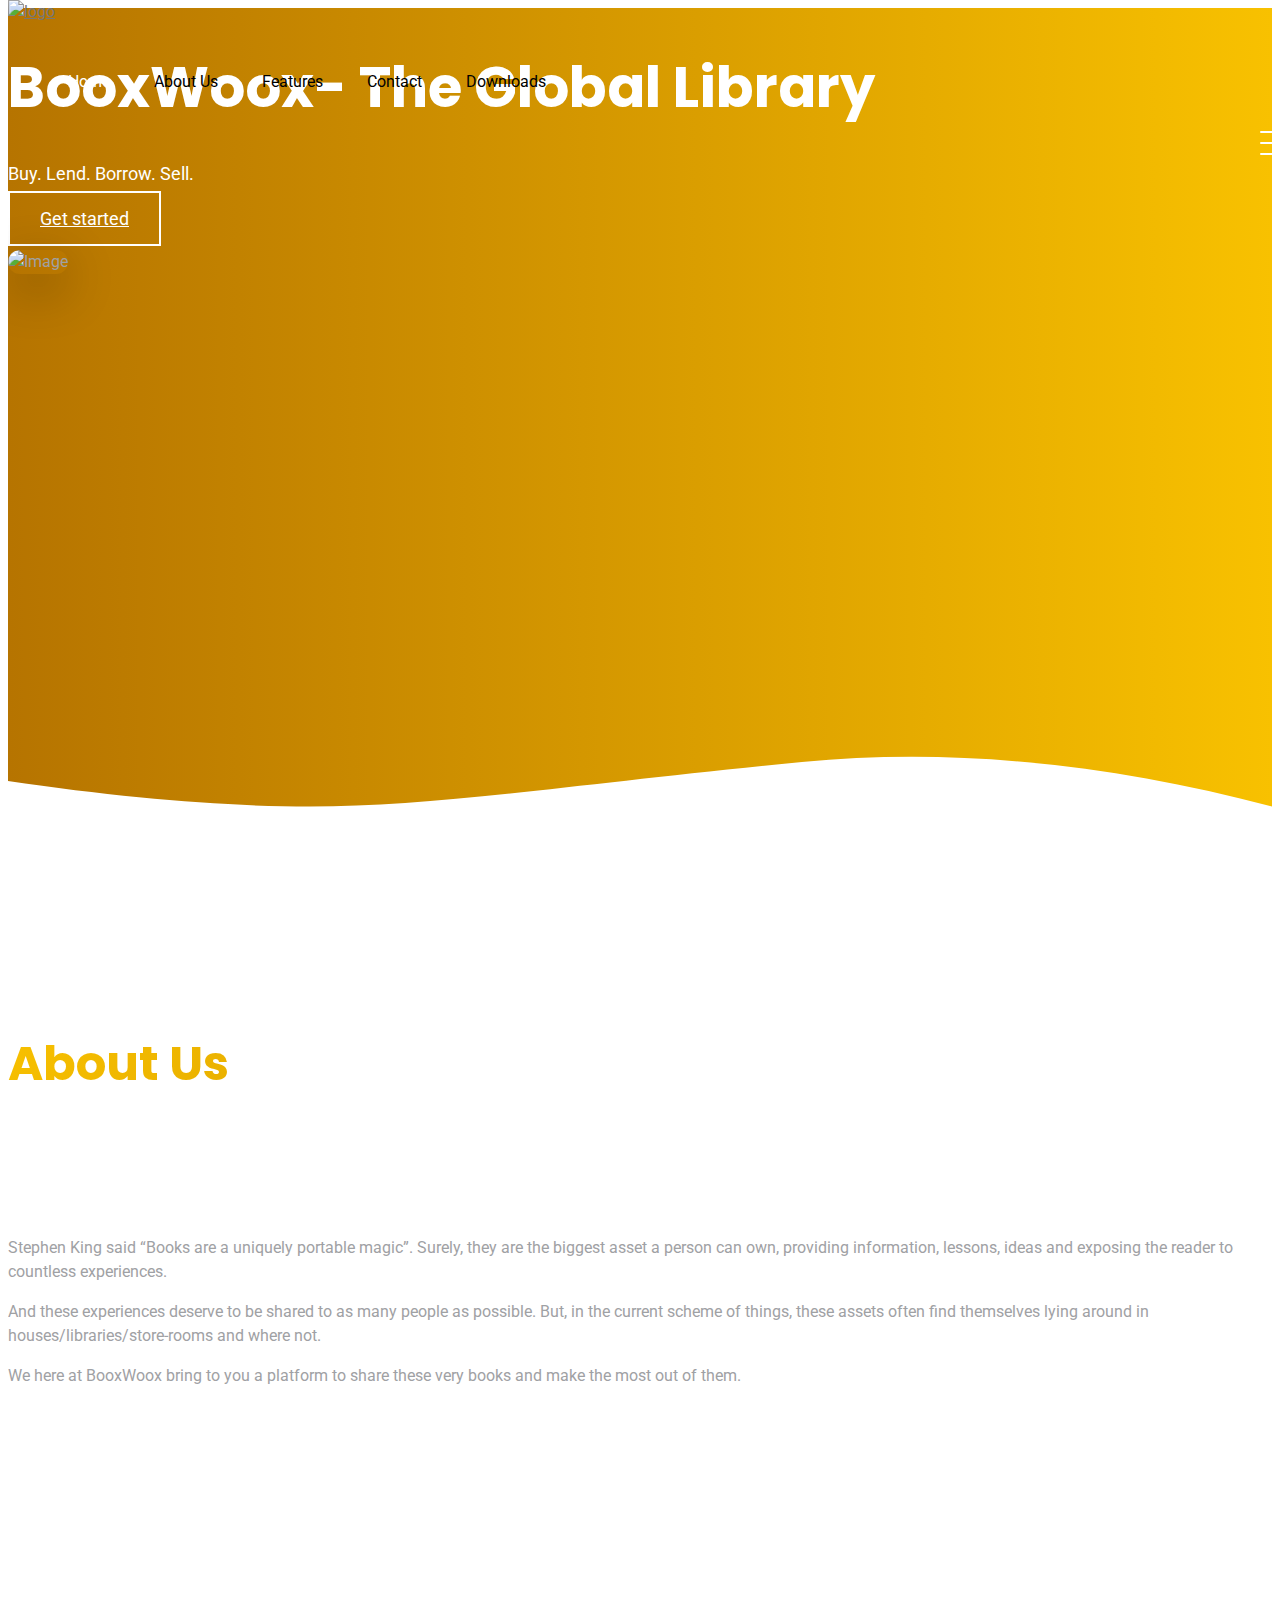
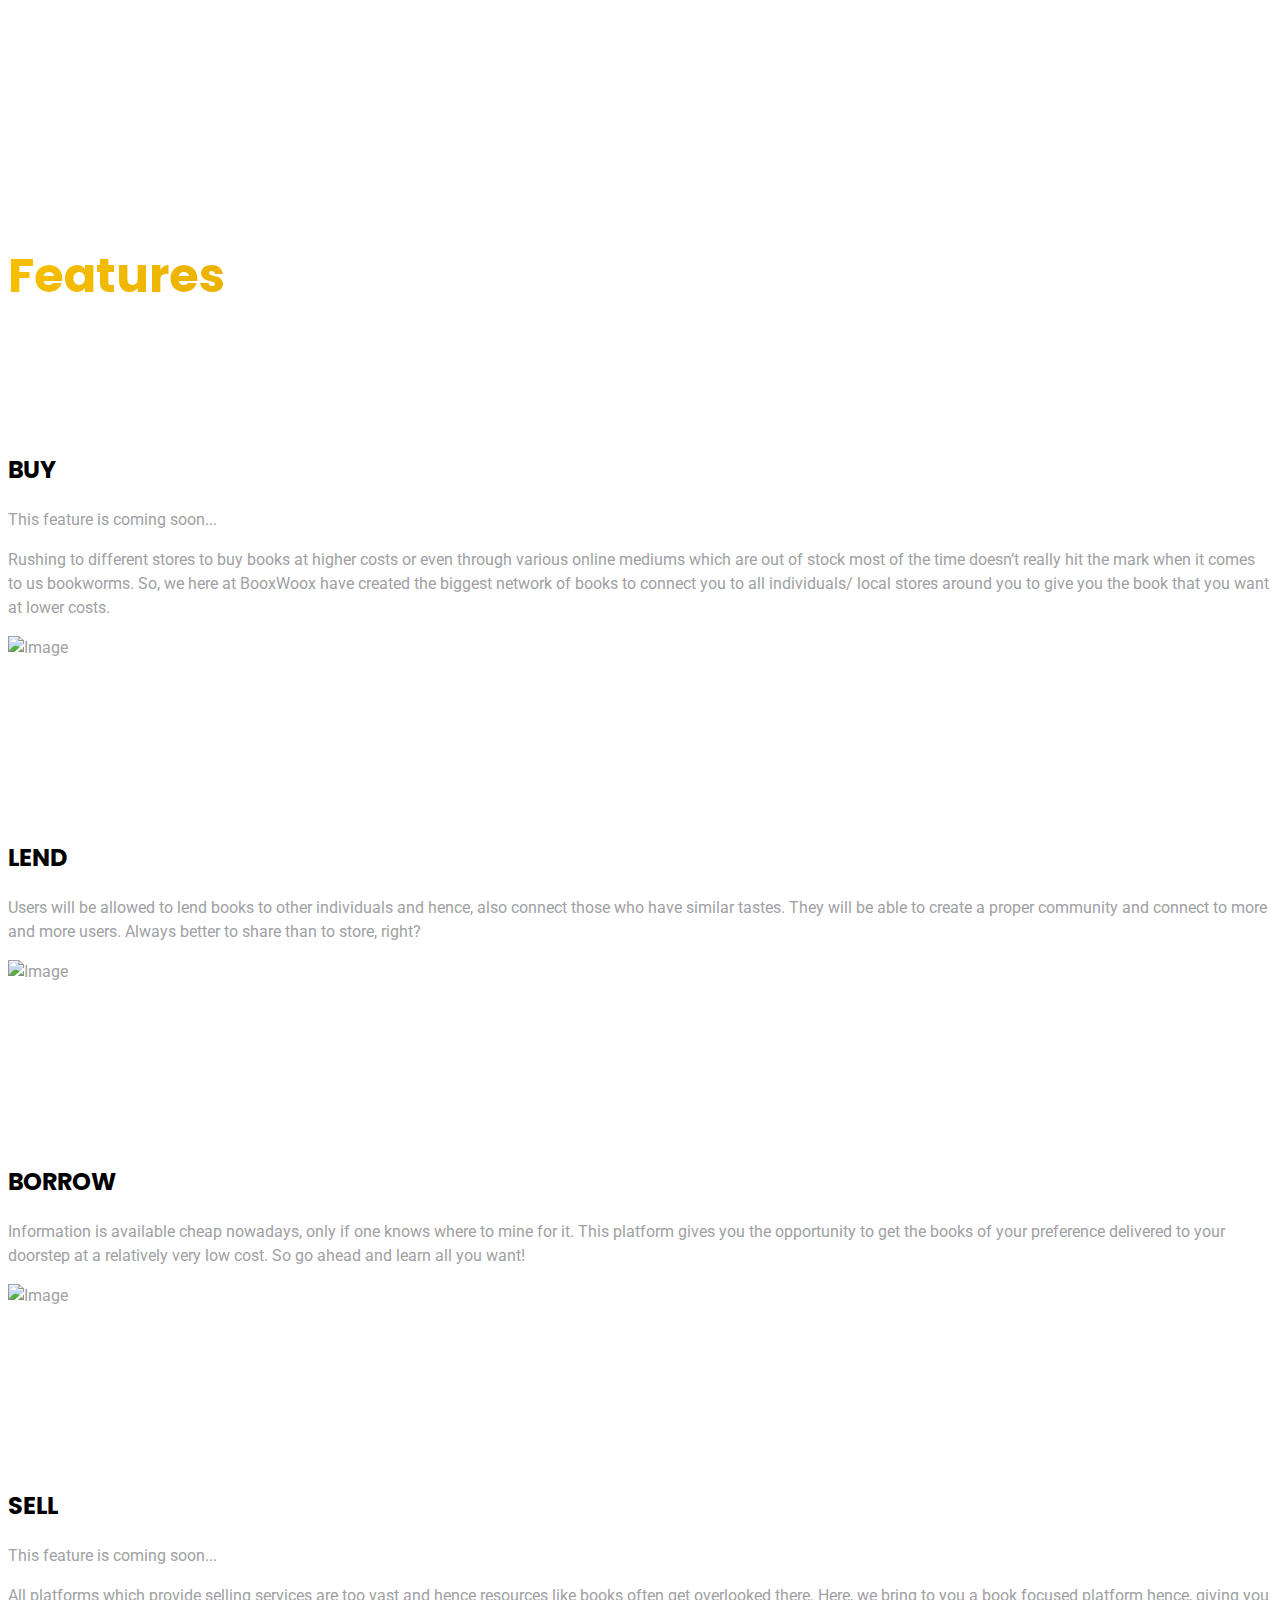
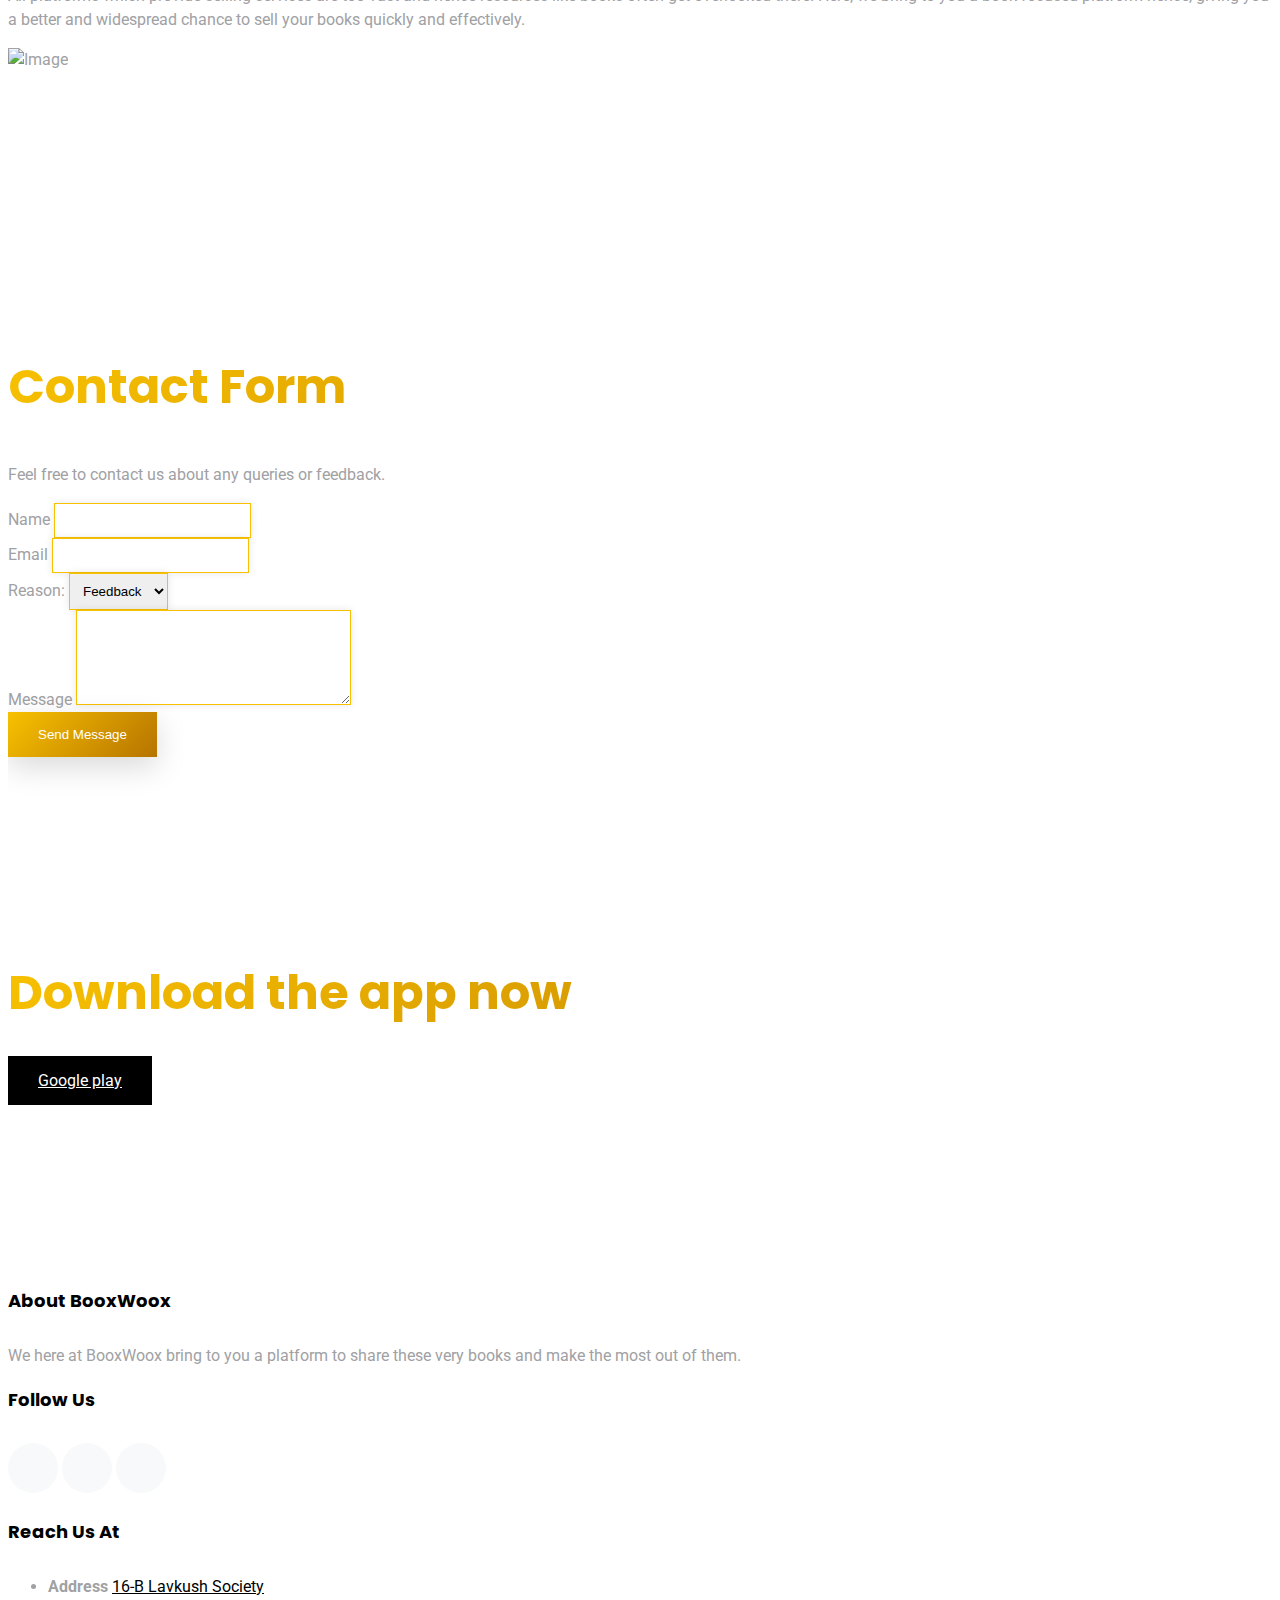
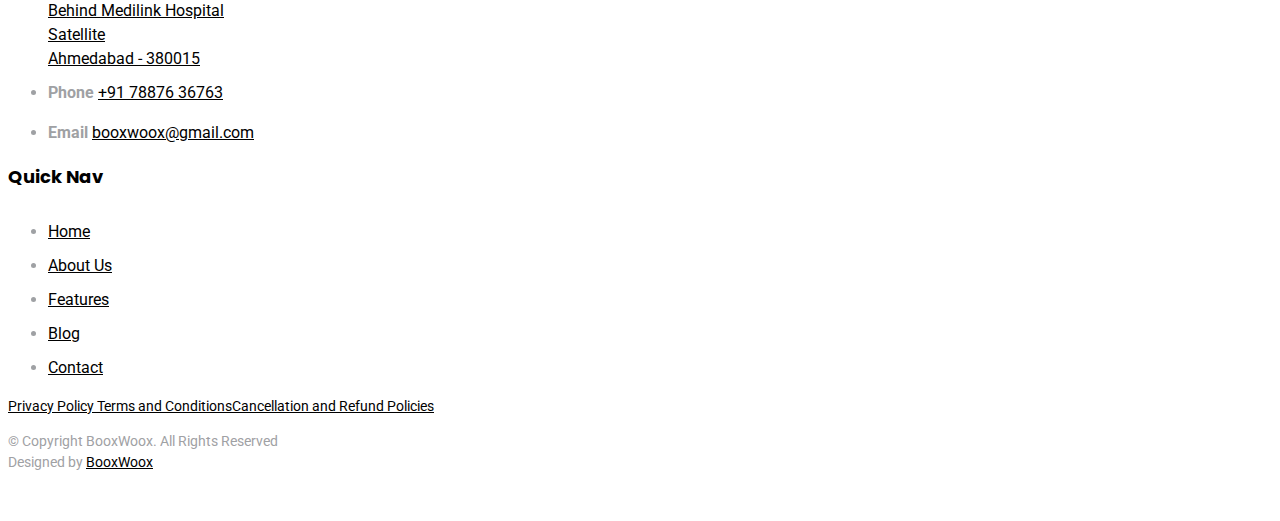
==== index.html @ 962894ab "Updated cancellation/refund policies" ====
<!DOCTYPE html>
<html lang="en">

<head>
    <meta charset="utf-8">
    <meta content="width=device-width, initial-scale=1.0" name="viewport">

    <title>BooxWoox - The Global Library</title>
    <meta content="" name="description">
    <meta content="" name="keywords">

    <!-- Favicons -->
    <link href="assets/img/favicon.png" rel="icon">
    <link href="assets/img/apple-touch-icon.png" rel="apple-touch-icon">

    <!-- Google Fonts -->
    <link href="https://fonts.googleapis.com/css?family=Roboto:300,300i,400,400i,500,500i,600,600i,700,700i|Poppins:300,300i,400,400i,500,500i,600,600i,700,700i" rel="stylesheet">

    <!-- Vendor CSS Files -->
    <link href="assets/vendor/bootstrap/css/bootstrap.min.css" rel="stylesheet">
    <link href="assets/vendor/icofont/icofont.min.css" rel="stylesheet">
    <link href="assets/vendor/aos/aos.css" rel="stylesheet">
    <link href="assets/vendor/line-awesome/css/line-awesome.min.css" rel="stylesheet">
    <link href="assets/vendor/owl.carousel/assets/owl.carousel.min.css" rel="stylesheet">

    <!-- Template Main CSS File -->
    <link href="assets/css/style.css" rel="stylesheet">

</head>

<body>

    <!-- ======= Mobile Menu ======= -->
    <div class="site-mobile-menu site-navbar-target">
        <div class="site-mobile-menu-header">
            <div class="site-mobile-menu-close mt-3">
                <span class="icofont-close js-menu-toggle"></span>
            </div>
        </div>
        <div class="site-mobile-menu-body"></div>
    </div>
    <!--header-->
    <!-- ======= Header ======= -->
    <header class="site-navbar js-sticky-header site-navbar-target" role="banner">

        <div class="container">
            <div class="row align-items-center">
                <div class="col-6 col-lg-2">
                    <!-- <h1 class="mb-0 site-logo" ><a href="index.html" class="mb-0">BOOX</a></h1> -->
                    <a href='index.html'><img src="assets/img/White.png" class="logo" alt='logo'></a>
                </div>

                <div class="col-12 col-md-10 d-none d-lg-block">
                    <nav class="site-navigation position-relative text-right" role="navigation">

                        <ul class="site-menu main-menu js-clone-nav mr-auto d-none d-lg-block">
                            <li class="active"><a href="#hero" class="nav-link scroll">Home</a></li>
                            <li><a href="#AboutUS" class="nav-link scroll">About Us</a></li>
                            <li><a href="#Features" class="nav-link scroll">Features</a></li>



                            <!-- <li>
                <a href="blog.html" class="nav-link">Blog</a>
              </li> -->
                            <li><a href="#Contact" class="nav-link scroll">Contact</a></li>
                            <li><a href="#Download" class="nav-link scroll">Downloads</a></li>
                        </ul>
                    </nav>
                </div>

                <div class="col-6 d-inline-block d-lg-none ml-md-0 py-3" style="position: relative; top: 3px;">

                    <a href="#" class="burger site-menu-toggle js-menu-toggle" data-toggle="collapse" data-target="#main-navbar">
                        <span></span>
                    </a>
                </div>

            </div>
        </div>

    </header>

    <!-- ======= Hero Section ======= -->
    <section class="hero-section" id="hero">

        <div class="wave">

            <svg width="100%" height="355px" viewBox="0 0 1920 355" version="1.1" xmlns="http://www.w3.org/2000/svg" xmlns:xlink="http://www.w3.org/1999/xlink">
        <g id="Page-1" stroke="none" stroke-width="1" fill="none" fill-rule="evenodd">
          <g id="Apple-TV" transform="translate(0.000000, -402.000000)" fill="#FFFFFF">
            <path d="M0,439.134243 C175.04074,464.89273 327.944386,477.771974 458.710937,477.771974 C654.860765,477.771974 870.645295,442.632362 1205.9828,410.192501 C1429.54114,388.565926 1667.54687,411.092417 1920,477.771974 L1920,757 L1017.15166,757 L0,757 L0,439.134243 Z" id="Path"></path>
          </g>
        </g>
      </svg>

        </div>

        <div class="container">
            <div class="row align-items-center">
                <div class="col-12 hero-text-image">
                    <div class="row">
                        <div class="col-lg-7 text-center text-lg-left">
                            <h1 data-aos="fade-right">BooxWoox- The Global Library</h1>
                            <p class="mb-5" data-aos="fade-right" data-aos-delay="100">Buy. Lend. Borrow. Sell.</p>
                            <p data-aos="fade-right" data-aos-delay="200" data-aos-offset="-500"><a href="#AboutUS" class="btn btn-outline-white scroll">Get started</a></p>
                        </div>
                        <div class="col-lg-5 iphone-wrap ">
                            <img src="assets/img/Book read.png" alt="Image" class="headimage" data-aos="fade-right">
                            <!-- <img src="assets/img/phone_2.png" alt="Image" class="phone-2" data-aos="fade-right" data-aos-delay="200"> -->
                        </div>
                    </div>
                </div>
            </div>
        </div>

    </section>
    <!-- End Hero -->

    <main id="main">

        <section class="section" id="AboutUS">
            <div class="row justify-content-center text-center ">
                <div class="col-md-5" data-aos="fade-up">
                    <h2 class="section-heading">About Us</h2>
                </div>
            </div>

            <section class="section pb-0">
                <div class="container">
                    <div class="row align-items-center">
                        <div class="col-md-6 mr-auto">
                            <p class="mb-4">Stephen King said “Books are a uniquely portable magic”. Surely, they are the biggest asset a person can own, providing information, lessons, ideas and exposing the reader to countless experiences. </p>
                            <p class="mb-4">And these experiences deserve to be shared to as many people as possible. But, in the current scheme of things, these assets often find themselves lying around in houses/libraries/store-rooms and where not. </p>
                            <p class="mb-4">We here at BooxWoox bring to you a platform to share these very books and make the most out of them.</p>
                        </div>
                        <div class="col-md-6 embed-responsive embed-responsive-21by9" data-aos="fade-left">
                            <iframe class="embed-responsive-item" src="https://www.youtube.com/embed/Byf5XrD4dJA?autoplay=0&mute=0" title="YouTube video player" frameborder="0" allow="accelerometer; autoplay; clipboard-write; encrypted-media; gyroscope; picture-in-picture" allowfullscreen></iframe>
                        </div>
                    </div>
                </div>
            </section>


        </section>

        <!-- ======= Features Section ======= -->

        <section class="section" id="Features">
            <div class="row justify-content-center text-center ">
                <div class="col-md-5" data-aos="fade-up">
                    <h2 class="section-heading">Features</h2>
                </div>
            </div>

            <section class="section">
                <div class="container apply-shadow">
                    <div class="row align-items-center">
                        <div class="col-md-4 mr-auto">
                            <h2 class="mb-4 ml-4">BUY</h2>
                            <p class="mb-4 ml-4">This feature is coming soon...</p>
                            <!-- <p class="mb-4">Lorem ipsum dolor sit amet, consectetur adipisicing elit. Tenetur at reprehenderit optio, laudantium eius quod, eum maxime molestiae porro omnis. Dolores aspernatur delectus impedit incidunt dolore mollitia esse natus beatae.</p> -->
                            <!-- <p><a href="#">Read More</a></p> -->
                            <p class="mb-4 ml-4">Rushing to different stores to buy books at higher costs or even through various online mediums which are out of stock most of the time doesn’t really hit the mark when it comes to us bookworms. So, we here at BooxWoox have
                                created the biggest network of books to connect you to all individuals/ local stores around you to give you the book that you want at lower costs.</p>
                        </div>
                        <div class="col-md-6" data-aos="fade-left">
                            <img src="assets/img/Buy books.png" alt="Image" class="img-fluid">
                        </div>
                    </div>
                </div>
            </section>

            <section class="section">
                <div class="container apply-shadow">
                    <div class="row align-items-center">
                        <div class="col-md-4 ml-auto order-md-2">
                            <h2 class="mb-4">LEND</h2>
                            <p class="mb-4">Users will be allowed to lend books to other individuals and hence, also connect those who have similar tastes. They will be able to create a proper community and connect to more and more users. Always better to share than
                                to store, right?</p>
                        </div>
                        <div class="col-md-6" data-aos="fade-right">
                            <img src="assets/img/Lend book.png" alt="Image" class="img-fluid">
                        </div>
                    </div>
                </div>
            </section>

            <section class="section">
                <div class="container apply-shadow">
                    <div class="row align-items-center">
                        <div class="col-md-4 mr-auto">
                            <h2 class="mb-4 ml-4">BORROW</h2>
                            <!-- <p class="mb-4">Lorem ipsum dolor sit amet, consectetur adipisicing elit. Tenetur at reprehenderit optio, laudantium eius quod, eum maxime molestiae porro omnis. Dolores aspernatur delectus impedit incidunt dolore mollitia esse natus beatae.</p> -->
                            <!-- <p><a href="#">Read More</a></p> -->
                            <p class="mb-4 ml-4">Information is available cheap nowadays, only if one knows where to mine for it. This platform gives you the opportunity to get the books of your preference delivered to your doorstep at a relatively very low cost. So go ahead
                                and learn all you want!
                            </p>
                        </div>
                        <div class="col-md-6" data-aos="fade-left">
                            <img src="assets/img/Book borrow.png" alt="Image" class="img-fluid">
                        </div>
                    </div>
                </div>
            </section>

            <section class="section">
                <div class="container apply-shadow">
                    <div class="row align-items-center">
                        <div class="col-md-4 ml-auto order-md-2">
                            <h2 class="mb-4">SELL</h2>
                            <p class="mb-4">This feature is coming soon...</p>
                            <!-- <p class="mb-4">Lorem ipsum dolor sit amet, consectetur adipisicing elit. Tenetur at reprehenderit optio, laudantium eius quod, eum maxime molestiae porro omnis. Dolores aspernatur delectus impedit incidunt dolore mollitia esse natus beatae.</p> -->
                            <!-- <p><a href="#">Read More</a></p> -->
                            <p class="mb-4">All platforms which provide selling services are too vast and hence resources like books often get overlooked there. Here, we bring to you a book focused platform hence, giving you a better and widespread chance to sell your
                                books quickly and effectively.</p>
                        </div>
                        <div class="col-md-6" data-aos="fade-right">
                            <img src="assets/img/Selling.png" alt="Image" class="img-fluid">
                        </div>
                    </div>
                </div>
            </section>

        </section>

        <!-- ======= Home Section ======= -->
        <!-- <section class="section">
      <div class="container">

        <div class="row justify-content-center text-center mb-5">
          <div class="col-md-5" data-aos="fade-up">
            <h2 class="section-heading">Save your time to using SoftLand</h2>
          </div>
        </div>

        <div class="row">
          <div class="col-md-4" data-aos="fade-up" data-aos-delay="">
            <div class="feature-1 text-center">
              <div class="wrap-icon icon-1">
                <span class="icon la la-users"></span>
              </div>
              <h3 class="mb-3">Explore Your Team</h3>
              <p>Lorem ipsum dolor sit amet, consectetur adipisicing elit. Rem, optio.</p>
            </div>
          </div>
          <div class="col-md-4" data-aos="fade-up" data-aos-delay="100">
            <div class="feature-1 text-center">
              <div class="wrap-icon icon-1">
                <span class="icon la la-toggle-off"></span>
              </div>
              <h3 class="mb-3">Digital Whiteboard</h3>
              <p>Lorem ipsum dolor sit amet, consectetur adipisicing elit. Rem, optio.</p>
            </div>
          </div>
          <div class="col-md-4" data-aos="fade-up" data-aos-delay="200">
            <div class="feature-1 text-center">
              <div class="wrap-icon icon-1">
                <span class="icon la la-umbrella"></span>
              </div>
              <h3 class="mb-3">Design To Development</h3>
              <p>Lorem ipsum dolor sit amet, consectetur adipisicing elit. Rem, optio.</p>
            </div>
          </div>
        </div>

      </div>
    </section> -->

        <!--=====How To Use=====-->
        <!-- <section class="section">

      <div class="container">
        <div class="row justify-content-center text-center mb-5" data-aos="fade">
          <div class="col-md-6 mb-5">
            <img src="assets/img/undraw_svg_1.svg" alt="Image" class="img-fluid">
          </div>
        </div>

        <div class="row">
          <div class="col-md-4">
            <div class="step">
              <span class="number">01</span>
              <h3>Sign Up</h3>
              <p>Lorem ipsum dolor sit amet, consectetur adipisicing elit. Rem, optio.</p>
            </div>
          </div>
          <div class="col-md-4">
            <div class="step">
              <span class="number">02</span>
              <h3>Create Profile</h3>
              <p>Lorem ipsum dolor sit amet, consectetur adipisicing elit. Rem, optio.</p>
            </div>
          </div>
          <div class="col-md-4">
            <div class="step">
              <span class="number">03</span>
              <h3>Enjoy the app</h3>
              <p>Lorem ipsum dolor sit amet, consectetur adipisicing elit. Rem, optio.</p>
            </div>
          </div>
        </div>
      </div>

    </section> -->


        <!--Contact Section-->
        <section class="section" id="Contact">
            <div class="container">
                <div class="row mb-5 align-items-end">
                    <div class="col-md-6" data-aos="fade-up">

                        <h2 class='section-heading'>Contact Form</h2>
                        <p class="mb-0">Feel free to contact us about any queries or feedback.</p>
                    </div>

                </div>

                <!-- <div class="typeform-widget" data-url="https://form.typeform.com/to/XYEwBiFj?typeform-medium=embed-snippet" data-hide-footer="true" style="width: 100%; height: 500px;"></div>
                <script>
                    (function() {
                        var qs, js, q, s, d = document,
                            gi = d.getElementById,
                            ce = d.createElement,
                            gt = d.getElementsByTagName,
                            id = "typef_orm",
                            b = "https://embed.typeform.com/";
                        if (!gi.call(d, id)) {
                            js = ce.call(d, "script");
                            js.id = id;
                            js.src = b + "embed.js";
                            q = gt.call(d, "script")[0];
                            q.parentNode.insertBefore(js, q)
                        }
                    })()
                </script> -->

                <!-- <form name="contact" method="POST" data-netlify="true">
                  <p>
                    <label>Your Name: <input type="text" name="name" /></label>   
                  </p>
                  <p>
                    <label>Your Email: <input type="email" name="email" /></label>
                  </p>
                  <p>
                    <label>Reason: <select name="reason[]" multiple>
                      <option value="feedback">Feedback</option>
                      <option value="query">Query</option>
                    </select></label>
                  </p>
                  <p>
                    <label>Message: <textarea name="message"></textarea></label>
                  </p>
                  <div data-netlify-recaptcha="true"></div>
                  <p>
                    <button type="submit">Send</button>
                  </p>
                </form> -->

                <div class="row">

                    <div class="col-md-12 mb-5 mb-md-0" data-aos="fade-up">
                        <form name="contact" method="POST" role="form" data-netlify="true">

                            <div class="row">
                                <div class="col-md-12 form-group">
                                    <label for="name">Name</label>
                                    <input type="text" name="name" class="form-control inputstl" id="name" data-rule="minlen:4" data-msg="Please enter at least 4 chars" required/>
                                    <div class="validate"></div>
                                </div>
                                <div class="col-md-12 form-group">
                                    <label>Email</label>
                                    <input type="email" class="form-control inputstl" name="email" id="email" data-rule="email" data-msg="Please enter a valid email" required/>
                                    <div class="validate"></div>
                                </div>
                                <div class="col-md-12 form-group">
                                    <!-- <label for="name">Subject</label>
                                    <input type="text" class="form-control" name="subject" id="subject" data-rule="minlen:4" data-msg="Please enter at least 8 chars of subject" /> -->
                                    <label>Reason: <select name="reason[]" class="form-control inputstl">
                                      <option value="feedback">Feedback</option>
                                      <option value="query">Query</option>
                                    </select></label>

                                </div>
                                <div class="col-md-12 form-group">
                                    <label>Message</label>
                                    <textarea class="form-control inputstl" name="message" cols="30" rows="5" data-rule="required" data-msg="Please write something for us" required></textarea>
                                    <div class="validate"></div>
                                </div>

                                <!-- <div class="col-md-12 mb-3">
                                    <div class="loading">Loading</div>
                                    <div class="error-message"></div>
                                    <div class="sent-message">Your message has been sent. Thank you!</div>
                                </div> -->

                                <div class="col-md-4" data-netlify-recaptcha="true"></div>

                                <div class="col-md-6 form-group">
                                    <button type="submit" class="btn btn-primary d-block w-100">Send Message</button>
                                </div>
                            </div>

                        </form>
                    </div>

                </div>
            </div>
        </section>

        <!-- ======= Testimonials Section ======= -->
        <!-- <section class="section border-top border-bottom">
      <div class="container">
        <div class="row justify-content-center text-center mb-5">
          <div class="col-md-4">
            <h2 class="section-heading">Review From Our Users</h2>
          </div>
        </div>
        <div class="row justify-content-center text-center">
          <div class="col-md-7">
            <div class="owl-carousel testimonial-carousel">
              <div class="review text-center">
                <p class="stars">
                  <span class="icofont-star"></span>
                  <span class="icofont-star"></span>
                  <span class="icofont-star"></span>
                  <span class="icofont-star"></span>
                  <span class="icofont-star muted"></span>
                </p>
                <h3>Excellent App!</h3>
                <blockquote>
                  <p>Lorem ipsum dolor sit amet, consectetur adipisicing elit. Eius ea delectus pariatur, numquam
                    aperiam dolore nam optio dolorem facilis itaque voluptatum recusandae deleniti minus animi,
                    provident voluptates consectetur maiores quos.</p>
                </blockquote>

                <p class="review-user">
                  <img src="assets/img/person_1.jpg" alt="Image" class="img-fluid rounded-circle mb-3">
                  <span class="d-block">
                    <span class="text-black">Jean Doe</span>, &mdash; App User
                  </span>
                </p>

              </div>

              <div class="review text-center">
                <p class="stars">
                  <span class="icofont-star"></span>
                  <span class="icofont-star"></span>
                  <span class="icofont-star"></span>
                  <span class="icofont-star"></span>
                  <span class="icofont-star muted"></span>
                </p>
                <h3>This App is easy to use!</h3>
                <blockquote>
                  <p>Lorem ipsum dolor sit amet, consectetur adipisicing elit. Eius ea delectus pariatur, numquam
                    aperiam dolore nam optio dolorem facilis itaque voluptatum recusandae deleniti minus animi,
                    provident voluptates consectetur maiores quos.</p>
                </blockquote>

                <p class="review-user">
                  <img src="assets/img/person_2.jpg" alt="Image" class="img-fluid rounded-circle mb-3">
                  <span class="d-block">
                    <span class="text-black">Johan Smith</span>, &mdash; App User
                  </span>
                </p>

              </div>

              <div class="review text-center">
                <p class="stars">
                  <span class="icofont-star"></span>
                  <span class="icofont-star"></span>
                  <span class="icofont-star"></span>
                  <span class="icofont-star"></span>
                  <span class="icofont-star muted"></span>
                </p>
                <h3>Awesome functionality!</h3>
                <blockquote>
                  <p>Lorem ipsum dolor sit amet, consectetur adipisicing elit. Eius ea delectus pariatur, numquam
                    aperiam dolore nam optio dolorem facilis itaque voluptatum recusandae deleniti minus animi,
                    provident voluptates consectetur maiores quos.</p>
                </blockquote>

                <p class="review-user">
                  <img src="assets/img/person_3.jpg" alt="Image" class="img-fluid rounded-circle mb-3">
                  <span class="d-block">
                    <span class="text-black">Jean Thunberg</span>, &mdash; App User
                  </span>
                </p>

              </div>
            </div>
          </div>
        </div>
      </div>
    </section> -->
        <!-- End Testimonials Section -->

        <!-- ======= CTA Section ======= -->
        <section class="section cta-section" id="Download">
            <div class="container">
                <div class="row align-items-center">
                    <div class="col-md-6 mr-auto text-center text-md-left mb-5 mb-md-0">
                        <h2 class='section-heading'>Download the app now</h2>
                    </div>
                    <div class="col-md-5 text-center text-md">
                        <p><a href="https://play.google.com/store/apps/details?id=com.creatordev.bookollab" target="_blank" rel="noreferrer" class="btn"><span class="icofont-ui-play mr-3"></span>Google play</a></p>
                    </div>
                </div>
            </div>
        </section>
        <!-- End CTA Section -->

    </main>
    <!-- End #main -->

    <!-- ======= Footer ======= -->
    <footer class="footer" role="contentinfo">
        <div class="container">
            <div class="row">
                <div class="col-md-3 mb-8 mb-md-0">
                    <div class="row">
                        <div class="col">
                            <h3>About BooxWoox</h3>
                            <p>We here at BooxWoox bring to you a platform to share these very books and make the most out of them.</p>
                        </div>
                    </div>

                    <div class="row pt-4">
                        <div class="col">
                            <h3>Follow Us</h3>
                            <p class="social">
                                <!-- <a href="#"><span class="icofont-twitter"></span></a> -->
                                <a href="https://www.facebook.com/BooxWoox-111379667801326/" target="_blank" rel="noreferrer"><span class="icofont-facebook"></span></a>
                                <a href="https://www.instagram.com/invites/contact/?i=1jlpwm2kb7rl3&utm_content=lwci6ch" target="_blank" rel="noopener noreferrer"><span class="icofont-instagram"></span></a>
                                <a href="https://www.youtube.com/channel/UCI7Lz3so3Gg8kzxUk9IWU8Q" target="_blank" rel="noreferrer"><span class="icofont-brand-youtube"></span></a>
                            </p>
                        </div>
                    </div>
                </div>
                <div class="col-md-4 mb-8 mb-md-0 ml-auto">
                    <h3>Reach Us At</h3>
                    <ul class="list-unstyled">
                        <li class="mb-3">
                            <strong class="d-block mb-1">Address</strong>
                            <span><a href="https://maps.app.goo.gl/da38M9VVT67jWdTTA" target="_blank" rel="noopener noreferrer">16-B Lavkush Society<br/>Behind Medilink Hospital<br/>Satellite<br/>Ahmedabad - 380015</a></span>
                        </li>
                        <li class="mb-3">
                            <strong class="d-block mb-1">Phone</strong>
                            <span><a href="tel:+91-78876-36763" data-tracking-element-type="3" jslog="56037; track:impression,click" itemprop="telephone" dir="ltr">+91 78876 36763</a></p></span>
                        </li>
                        <li class="mb-3">
                            <strong class="d-block mb-1">Email</strong>
                            <span><a href="mailto:booxwoox@gmail.com">booxwoox@gmail.com</a></span>
                        </li>
                    </ul>
                </div>

                <div class="col-md-4 ml-auto">
                    <div class="row site-section pt-0">
                        <div class="col-md-4 mb-4 mb-md-0">
                            <h3> Quick Nav</h3>
                            <ul class="list-unstyled">
                                <li><a href="#hero">Home</a></li>
                                <li><a href="#AboutUS">About Us</a></li>
                                <li><a href="#Features">Features</a></li>
                                <li><a href="#hero">Blog</a></li>
                                <li><a href="#Contact">Contact</a></li>
                            </ul>
                        </div>
                        <!-- <div class="col-md-4 mb-4 mb-md-0">
              <h3>Services</h3>
              <ul class="list-unstyled">
                <li><a href="#">Team</a></li>
                <li><a href="#">Collaboration</a></li>
                <li><a href="#">Todos</a></li>
                <li><a href="#">Events</a></li>
              </ul>
            </div> -->
                        <!-- <div class="col-md-6 mb-3 mb-md-0">
                            <h3>Downloads</h3>
                            <ul class="list-unstyled">
                                <li><a href="#">Get from the App Store</a></li>
                                <li><a href="#">Get from the Play Store</a></li>
                            </ul>
                        </div> -->
                    </div>
                </div>
            </div>

            <div class="credits justify-content-center text-center">
                <a href="privacypolicy.html "><i class="icofont-paper"></i>Privacy Policy  </a><a href="tnc.html"><i class="icofont-paper"></i>Terms and Conditions</a><a href="cancelrefund.html"><i class="icofont-paper"></i>Cancellation and Refund Policies</a>
            </div>
            <div class="justify-content-center text-center">
                <p class="copyright">&copy; Copyright BooxWoox. All Rights Reserved</p>
                <div class="credits">
                    Designed by <a href="index.html">BooxWoox</a>
                </div>
            </div>
        </div>

        </div>
    </footer>

    <a href="#" class="back-to-top"><i class="icofont-simple-up"></i></a>

    <!-- Vendor JS Files -->
    <script src="assets/vendor/jquery/jquery.min.js"></script>
    <!-- <script src="https://ajax.googleapis.com/ajax/libs/jquery/3.1.1/jquery.min.js"></script> -->
    <script src="assets/vendor/bootstrap/js/bootstrap.bundle.min.js"></script>
    <script src="assets/vendor/jquery.easing/jquery.easing.min.js"></script>
    <script src="assets/vendor/php-email-form/validate.js"></script>
    <script src="assets/vendor/aos/aos.js"></script>
    <script src="assets/vendor/owl.carousel/owl.carousel.min.js"></script>
    <script src="assets/vendor/jquery-sticky/jquery.sticky.js"></script>
    <!-- Template Main JS File -->
    <script src="assets/js/main.js"></script>

</body>

</html>
---- assets/css/style.css ----
html {
  overflow-x: hidden;
}

body {
  font-family: "Roboto", sans-serif;
  color: #9fa1a4;
  line-height: 1.5;
}

a {
  color: #777;
  transition: .3s all ease;
}

a:hover {
  color: #000;
}

h1, h2, h3, h4, h5, h6, .font-heading {
  font-family: "Poppins", sans-serif;
  color: #000;
}

.container {
  z-index: 2;
  position: relative;
}

.text-black {
  color: #000 !important;
}

.text-primary {
  color: #f8c100 !important;
}

.border-top {
  border-top: 1px solid #f2f2f2 !important;
}

.border-bottom {
  border-bottom: 1px solid #f2f2f2 !important;
}

figure figcaption {
  margin-top: .5rem;
  font-style: italic;
  font-size: .8rem;
}

section {
  overflow: hidden;
}

.section {
  padding: 5rem 0;
}

.section-heading {
  font-size: 3rem;
  font-weight: 700;
  background: linear-gradient(-45deg, #b67400, #f8c100);
  -webkit-background-clip: text;
  -webkit-text-fill-color: transparent;
}

/* Back to top button */
.back-to-top {
  position: fixed;
  display: none;
  background: #f8c100;
  color: #fff;
  width: 44px;
  height: 44px;
  text-align: center;
  line-height: 1;
  font-size: 16px;
  border-radius: 50%;
  right: 15px;
  bottom: 15px;
  transition: background 0.5s;
  z-index: 11;
}

.back-to-top i {
  color: #fff;
  font-size: 24px;
  position: absolute;
  top: 8px;
  left: 10px;
}

@media (max-width: 768px) {
  .back-to-top {
    bottom: 15px;
  }
}

/* Default btn sre-tyling */
.btn {
  border: none;
  padding: 15px 30px !important;
}

.btn.btn-outline-white {
  border: 2px solid #fff;
  background: none;
  color: #fff;
}

.btn.btn-outline-white:hover {
  background: #fff;
  color: #f8c100;
}

.btn.btn-primary {
  background: #f8c100;
  background: linear-gradient(-45deg,  #b67400, #f8c100);
  color: #fff;
  box-shadow: 0 10px 30px 0 rgba(0, 0, 0, 0.15);
}

/* Feature 1 */
.feature-1 .wrap-icon {
  margin: 0 auto;
  height: 100px;
  width: 100px;
  border-radius: 50%;
  position: relative;
  margin-bottom: 30px;
  box-shadow: 0 15px 30px 0 rgba(0, 0, 0, 0.2);
}

.feature-1 .wrap-icon.icon-1 {
  background: linear-gradient(-45deg, #b67400, #f8c100);
}

.feature-1 .wrap-icon .icon {
  position: absolute;
  top: 50%;
  left: 50%;
  transform: translate(-50%, -50%);
  color: #fff;
  font-size: 2.5rem;
}

.feature-1 h3 {
  font-size: 20px;
}

.feature-1 p {
  color: #b1b1b1;
}

/* Step */
.step {
  box-shadow: 0 10px 30px -5px rgba(0, 0, 0, 0.1);
  background: #fff;
  padding: 40px;
}

.step .number {
  background: linear-gradient(-45deg, #b67400, #f8c100);
  -webkit-background-clip: text;
  -webkit-text-fill-color: transparent;
  font-weight: 700;
  letter-spacing: .2rem;
  margin-bottom: 10px;
  display: block;
}

.step p:last-child {
  margin-bottom: 0px;
}

/* Review */
.review h3 {
  font-size: 20px;
}

.review p {
  line-height: 1.8;
  font-style: italic;
  color: #333333;
}

.review .stars span {
  color: #FF8803;
}

.review .stars .muted {
  color: #ccc;
}

.review .review-user img {
  width: 70px;
  margin: 0 auto;
}

/* Testimonial Carousel */
/* .testimonial-carousel .owl-dots {
  position: absolute;
  bottom: -40px;
  width: 100%;
  text-align: center;
}

.testimonial-carousel .owl-dots .owl-dot {
  display: inline-block;
}

.testimonial-carousel .owl-dots .owl-dot > span {
  display: inline-block;
  width: 7px;
  height: 7px;
  background-color: #cbd3da;
  border-radius: 50%;
  margin: 5px;
}

.testimonial-carousel .owl-dots .owl-dot.active {
  outline: none;
}

.testimonial-carousel .owl-dots .owl-dot.active > span {
  background: linear-gradient(-45deg, #b67400, #f8c100);
} */

/* Pricing */
/* .pricing {
  padding: 50px;
  background: linear-gradient(-45deg, #b67400, #f8c100);
  color: #fff;
  padding-bottom: 12rem !important;
  position: relative;
  border-radius: 4px;
  color: #000000;
  background: #fff;
  box-shadow: 0 10px 30px 0 rgba(0, 0, 0, 0.2);
}

.pricing h3 {
  color: #f8c100;
}

.pricing .price-cta {
  position: absolute;
  bottom: 50px;
  width: 100%;
  text-align: center;
  left: 0;
}

.pricing .price-cta .price {
  display: block;
  margin-bottom: 20px;
  font-size: 2rem;
  font-weight: 300;
}

.pricing .popularity {
  text-transform: uppercase;
  font-size: 12px;
  letter-spacing: .2rem;
  display: block;
  margin-bottom: 20px;
}

.pricing ul {
  margin-bottom: 50px;
}

.pricing ul li {
  margin-bottom: 10px;
}

.pricing .btn-white {
  background: #fff;
  border: 2px solid #f1f1f1;
  border-radius: 4px;
  box-shadow: 0 5px 20px 0 rgba(0, 0, 0, 0.1);
}

.pricing .btn-white:hover {
  color: #f8c100;
}

.pricing.popular {
  background: #fff;
  box-shadow: 0 10px 30px 0 rgba(0, 0, 0, 0.2);
  color: #000000;
  background: linear-gradient(-45deg,  #b67400, #f8c100);
  color: #fff;
  box-shadow: none;
}

.pricing.popular .popularity {
  color: #b3b3b3;
}

.pricing.popular h3 {
  color: #fff;
  background: none;
}

.pricing.popular .btn-white {
  border: 2px solid #f8c100;
} */

/* CTA Section */
.cta-section {
  /* background: linear-gradient(to right, #b67400 0%, #f8c100 100%); */
  color: #fff;
}


@media screen and (max-width: 768px) {
  .cta-section h2 {
    font-size: 2rem;
  }
}

.cta-section .btn {
  background: #000000;
  color: #fff;
}

/* Sticky Wrapper */
.sticky-wrapper {
  position: absolute;
  z-index: 100;
  width: 100%;
}

.sticky-wrapper .site-navbar {
  transition: .3s all ease;
}

.sticky-wrapper .site-navbar .site-menu-toggle {
  color: #fff;
}

.sticky-wrapper .site-navbar .site-logo a {
  color: #fff;
}

.sticky-wrapper .site-navbar .site-menu > li > a {
  color: rgba(255, 255, 255, 0.8) !important;
}

.sticky-wrapper .site-navbar .site-menu > li > a:hover, .sticky-wrapper .site-navbar .site-menu > li > a.active {
  color: #fff !important;
}

.sticky-wrapper.is-sticky .burger:before, .sticky-wrapper.is-sticky .burger span, .sticky-wrapper.is-sticky .burger:after {
  background: #000000;
  transition: .0s all ease;
}

.sticky-wrapper.is-sticky .site-navbar {
  background: #fff;
  border-bottom: 1px solid transparent;
  box-shadow: 4px 0 20px -5px rgba(0, 0, 0, 0.2);
}

.sticky-wrapper.is-sticky .site-navbar .site-logo a {
  color: #000000 !important;
}

.sticky-wrapper.is-sticky .site-navbar .site-menu > li > a {
  color: #000000 !important;
}

.sticky-wrapper.is-sticky .site-navbar .site-menu > li > a:hover, .sticky-wrapper.is-sticky .site-navbar .site-menu > li > a.active {
  color: #f8c100 !important;
}

.sticky-wrapper.is-sticky .site-navbar .site-menu > li.active a {
  color: #f8c100 !important;
}

.sticky-wrapper .shrink {
  padding-top: 0px !important;
  padding-bottom: 0px !important;
}

/* Contact Form */
/* .form-control {
  height: 53px;
  border-radius: 0;
  border: 1px solid #dae0e5;
}

.form-control:active, .form-control:focus {
  outline: none;
  box-shadow: none;
  border: 1px solid #f8c100;
}

.php-email-form .validate {
  display: none;
  color: red;
  margin: 0 0 15px 0;
  font-weight: 400;
  font-size: 13px;
}

.php-email-form .error-message {
  display: none;
  color: #fff;
  background: #ed3c0d;
  text-align: left;
  padding: 15px;
  font-weight: 600;
}

.php-email-form .error-message br + br {
  margin-top: 25px;
}

.php-email-form .sent-message {
  display: none;
  color: #fff;
  background: #18d26e;
  text-align: center;
  padding: 15px;
  font-weight: 600;
}

.php-email-form .loading {
  display: none;
  background: #fff;
  text-align: center;
  padding: 15px;
}

.php-email-form .loading:before {
  content: "";
  display: inline-block;
  border-radius: 50%;
  width: 24px;
  height: 24px;
  margin: 0 10px -6px 0;
  border: 3px solid #18d26e;
  border-top-color: #eee;
  -webkit-animation: animate-loading 1s linear infinite;
  animation: animate-loading 1s linear infinite;
}

@-webkit-keyframes animate-loading {
  0% {
    transform: rotate(0deg);
  }
  100% {
    transform: rotate(360deg);
  }
}

@keyframes animate-loading {
  0% {
    transform: rotate(0deg);
  }
  100% {
    transform: rotate(360deg);
  }
} */

/* Blog */
.post-entry {
  margin-bottom: 60px;
}

.post-entry .post-text .post-meta {
  color: #ccc;
  font-size: 13px;
  display: block;
  margin-bottom: 10px;
}

.post-entry .post-text h3 {
  font-size: 20px;
  color: #000000;
}

.post-entry .post-text h3 a {
  color: #000000;
}

.post-entry .post-text h3 a:hover {
  text-decoration: none;
  color: #f8c100;
}

.post-entry .post-text .readmore {
  color: #f8c100;
}

.sidebar-box {
  margin-bottom: 30px;
  padding: 25px;
  font-size: 15px;
  width: 100%;
  float: left;
  background: #fff;
}

.sidebar-box *:last-child {
  margin-bottom: 0;
}

.sidebar-box h3 {
  font-size: 18px;
  margin-bottom: 15px;
}

.categories li, .sidelink li {
  position: relative;
  margin-bottom: 10px;
  padding-bottom: 10px;
  border-bottom: 1px dotted gray("300");
  list-style: none;
}

.categories li:last-child, .sidelink li:last-child {
  margin-bottom: 0;
  border-bottom: none;
  padding-bottom: 0;
}

.categories li a, .sidelink li a {
  display: block;
}

.categories li a span, .sidelink li a span {
  position: absolute;
  right: 0;
  top: 0;
  color: #ccc;
}

.categories li.active a, .sidelink li.active a {
  color: #000000;
  font-style: italic;
}

.comment-form-wrap {
  clear: both;
}

.comment-list {
  padding: 0;
  margin: 0;
}

.comment-list .children {
  padding: 50px 0 0 40px;
  margin: 0;
  float: left;
  width: 100%;
}

.comment-list li {
  padding: 0;
  margin: 0 0 30px 0;
  float: left;
  width: 100%;
  clear: both;
  list-style: none;
}

.comment-list li .vcard {
  width: 80px;
  float: left;
}

.comment-list li .vcard img {
  width: 50px;
  border-radius: 50%;
}

.comment-list li .comment-body {
  float: right;
  width: calc(100% - 80px);
}

.comment-list li .comment-body h3 {
  font-size: 20px;
}

.comment-list li .comment-body .meta {
  text-transform: uppercase;
  font-size: 13px;
  letter-spacing: .1em;
  color: #ccc;
}

.comment-list li .comment-body .reply {
  padding: 5px 10px;
  background: #e6e6e6;
  color: #000000;
  text-transform: uppercase;
  font-size: 14px;
}

.comment-list li .comment-body .reply:hover {
  color: #000000;
  background: #e3e3e3;
}

.search-form {
  background: #f7f7f7;
  padding: 10px;
}

.search-form .form-group {
  position: relative;
}

.search-form .form-group input {
  padding-right: 50px;
}

.search-form .icon {
  position: absolute;
  top: 50%;
  right: 20px;
  transform: translateY(-50%);
}

/*--------------------------------------------------------------
# Hero Section
--------------------------------------------------------------*/
.hero-section {
  background: linear-gradient(to right,  #b67400 0%, #f8c100 100%);
  position: relative;
}

.hero-section .wave {
  width: 100%;
  overflow: hidden;
  position: absolute;
  z-index: 1;
  bottom: -150px;
}

@media screen and (max-width: 992px) {
  .hero-section .wave {
    bottom: -180px;
  }
}

.hero-section .wave svg {
  width: 100%;
}

.hero-section, .hero-section > .container > .row {
  height: 100vh;
  min-height: 880px;
}

.hero-section.inner-page {
  height: 60vh;
  min-height: 0;
}

.hero-section.inner-page .hero-text {
  transform: translateY(-150px);
  margin-top: -120px;
}

@media screen and (max-width: 992px) {
  .hero-section.inner-page .hero-text {
    margin-top: -80px;
  }
}

.hero-section h1 {
  font-size: 3.5rem;
  color: #fff;
  font-weight: 700;
  margin-bottom: 30px;
}

@media screen and (max-width: 992px) {
  .hero-section h1 {
    font-size: 2.5rem;
    text-align: center;
  }
}

@media screen and (max-width: 992px) {
  .hero-section .hero-text-image {
    margin-top: 4rem;
  }
}

.hero-section p {
  font-size: 18px;
  color: #fff;
}

.hero-section .iphone-wrap {
  position: center;
}

@media screen and (max-width: 992px) {
  .hero-section .iphone-wrap {
    text-align: center;
  }
}


.hero-section .iphone-wrap .headimage {
  /* position: absolute;
  top: -30%;
  overflow: hidden;
  left: 0; */
  box-shadow: 0 15px 50px 0 rgba(0, 0, 0, 0.3);
  border-radius: 20px;
  max-width: 100%;
  height: auto;
}

@media screen and (max-width: 992px) {
   .hero-section .iphone-wrap .headimage {
    top: 0;
  }
}

 /* .hero-section .iphone-wrap .headimage {
  width: 250px;
} */

@media screen and (max-width: 992px) {
  .hero-section .iphone-wrap .headimage {
    margin-left: 0px;
  }
}


/*--------------------------------------------------------------
# Nav
--------------------------------------------------------------*/
.site-navbar {
  margin-bottom: 0px;
  z-index: 1999;
  position: absolute;
  top: 0;
  width: 100%;
}

/*.site-navbar .site-logo {
  position: relative;
  font-size: 24px;

}*/

.site-navbar .logo{
  position: relative;
  background-size: contain;
  max-width: 100%;
  max-height: fit-content;

}

/*.site-navbar .site-logo a {
  color: #fff;
}

.site-navbar .site-logo a:hover {
  text-decoration: none;
}*/

.site-navbar .site-navigation .site-menu {
  margin-bottom: 0;
}

.site-navbar .site-navigation .site-menu a {
  text-decoration: none !important;
  display: inline-block;
}

.site-navbar .site-navigation .site-menu > li {
  display: inline-block;
}

.site-navbar .site-navigation .site-menu > li > a {
  padding: 30px 20px;
  color: #000000;
  display: inline-block;
  text-decoration: none !important;
}

.site-navbar .site-navigation .site-menu > li > a:hover {
  color: #f8c100;
}

.site-navbar .site-navigation .site-menu > li.active > a {
  color: #fff !important;
}

.site-navbar .site-navigation .site-menu .has-children {
  position: relative;
}

.site-navbar .site-navigation .site-menu .has-children > a {
  position: relative;
  padding-right: 20px;
}

.site-navbar .site-navigation .site-menu .has-children > a:before {
  position: absolute;
  content: "\ea99";
  font-size: 16px;
  top: 52%;
  right: 0;
  transform: translateY(-50%);
  font-family: 'icofont';
}

.site-navbar .site-navigation .site-menu .has-children .dropdown {
  visibility: hidden;
  opacity: 0;
  top: 100%;
  position: absolute;
  text-align: left;
  box-shadow: 0 2px 10px -2px rgba(0, 0, 0, 0.1);
  padding: 0px 0;
  margin-top: 15px;
  margin-left: 0px;
  background: #fff;
  transition: 0.2s 0s;
}

.site-navbar .site-navigation .site-menu .has-children .dropdown.arrow-top {
  position: absolute;
}

.site-navbar .site-navigation .site-menu .has-children .dropdown.arrow-top:before {
  bottom: 100%;
  left: 20%;
  border: solid transparent;
  content: " ";
  height: 0;
  width: 0;
  position: absolute;
  pointer-events: none;
}

.site-navbar .site-navigation .site-menu .has-children .dropdown.arrow-top:before {
  border-color: rgba(136, 183, 213, 0);
  border-bottom-color: #fff;
  border-width: 10px;
  margin-left: -10px;
}

.site-navbar .site-navigation .site-menu .has-children .dropdown a {
  text-transform: none;
  letter-spacing: normal;
  transition: 0s all;
  color: #000000;
}

.site-navbar .site-navigation .site-menu .has-children .dropdown .active {
  color: #f8c100 !important;
}

.site-navbar .site-navigation .site-menu .has-children .dropdown > li {
  list-style: none;
  padding: 0;
  margin: 0;
  min-width: 210px;
}

.site-navbar .site-navigation .site-menu .has-children .dropdown > li > a {
  padding: 9px 20px;
  display: block;
}

.site-navbar .site-navigation .site-menu .has-children .dropdown > li > a:hover {
  background: #f2f4f6;
  color: #000000;
}

.site-navbar .site-navigation .site-menu .has-children .dropdown > li.has-children > a:before {
  content: "\ea75";
  right: 20px;
}

.site-navbar .site-navigation .site-menu .has-children .dropdown > li.has-children > .dropdown, .site-navbar .site-navigation .site-menu .has-children .dropdown > li.has-children > ul {
  left: 100%;
  top: 0;
}

.site-navbar .site-navigation .site-menu .has-children .dropdown > li.has-children:hover > a, .site-navbar .site-navigation .site-menu .has-children .dropdown > li.has-children:active > a, .site-navbar .site-navigation .site-menu .has-children .dropdown > li.has-children:focus > a {
  background: #f2f4f6;
}

.site-navbar .site-navigation .site-menu .has-children:hover > a, .site-navbar .site-navigation .site-menu .has-children:focus > a, .site-navbar .site-navigation .site-menu .has-children:active > a {
  color: #f8c100;
}

.site-navbar .site-navigation .site-menu .has-children:hover, .site-navbar .site-navigation .site-menu .has-children:focus, .site-navbar .site-navigation .site-menu .has-children:active {
  cursor: pointer;
}

.site-navbar .site-navigation .site-menu .has-children:hover > .dropdown, .site-navbar .site-navigation .site-menu .has-children:focus > .dropdown, .site-navbar .site-navigation .site-menu .has-children:active > .dropdown {
  transition-delay: 0s;
  margin-top: -10px;
  visibility: visible;
  opacity: 1;
}

.site-mobile-menu {
  width: 250px;
  position:fixed;
  right: 0;
  z-index: 2000;
  padding-top: 20px;
  background: #fff;
  height: calc(70vh);
  transform: translateX(110%);
  box-shadow: -10px 0 20px -10px rgba(0, 0, 0, 0.1);
  transition: .3s all ease-in-out;
}

.offcanvas-menu .site-mobile-menu {
  transform: translateX(0%);
}

.site-mobile-menu .site-mobile-menu-header {
  width: 100%;
  float: left;
  padding-left: 20px;
  padding-right: 20px;
}

.site-mobile-menu .site-mobile-menu-header .site-mobile-menu-close {
  float: right;
  margin-top: 0px;
}

.site-mobile-menu .site-mobile-menu-header .site-mobile-menu-close span {
  font-size: 30px;
  display: inline-block;
  padding-left: 10px;
  padding-right: 0px;
  line-height: 1;
  cursor: pointer;
  transition: .3s all ease;
}

.site-mobile-menu .site-mobile-menu-header .site-mobile-menu-logo {
  float: left;
  margin-top: 10px;
  margin-left: 0px;
}

.site-mobile-menu .site-mobile-menu-header .site-mobile-menu-logo a {
  display: inline-block;
  text-transform: uppercase;
}

.site-mobile-menu .site-mobile-menu-header .site-mobile-menu-logo a img {
  max-width: 70px;
}

.site-mobile-menu .site-mobile-menu-header .site-mobile-menu-logo a:hover {
  text-decoration: none;
}

.site-mobile-menu .site-mobile-menu-body {
  overflow-y: scroll;
  -webkit-overflow-scrolling: touch;
  position: relative;
  padding: 0 20px 20px 20px;
  height: calc(100vh - 52px);
  padding-bottom: 150px;
}

.site-mobile-menu .site-nav-wrap {
  padding: 0;
  margin: 0;
  list-style: none;
  position: relative;
}

.site-mobile-menu .site-nav-wrap a {
  padding: 10px 20px;
  display: block;
  position: relative;
}

.site-mobile-menu .site-nav-wrap a:hover {
  color: #f8c100;
}

.site-mobile-menu .site-nav-wrap li {
  position: relative;
  display: block;
}

.site-mobile-menu .site-nav-wrap li.active > a {
  color: #f8c100;
}

.site-mobile-menu .site-nav-wrap .arrow-collapse {
  position: absolute;
  right: 0px;
  top: 10px;
  z-index: 20;
  width: 36px;
  height: 36px;
  text-align: center;
  cursor: pointer;
  border-radius: 50%;
}

.site-mobile-menu .site-nav-wrap .arrow-collapse:before {
  font-size: 12px;
  z-index: 20;
  font-family: "icofont";
  content: "\ea99";
  position: absolute;
  top: 50%;
  left: 50%;
  transform: translate(-50%, -50%) rotate(-180deg);
  transition: .3s all ease;
}

.site-mobile-menu .site-nav-wrap .arrow-collapse.collapsed:before {
  transform: translate(-50%, -50%);
}

.site-mobile-menu .site-nav-wrap > li {
  display: block;
  position: relative;
  float: left;
  width: 100%;
}

.site-mobile-menu .site-nav-wrap > li > a {
  padding-left: 20px;
  font-size: 20px;
}

.site-mobile-menu .site-nav-wrap > li > ul {
  padding: 0;
  margin: 0;
  list-style: none;
}

.site-mobile-menu .site-nav-wrap > li > ul > li {
  display: block;
}

.site-mobile-menu .site-nav-wrap > li > ul > li > a {
  padding-left: 40px;
  font-size: 16px;
}

.site-mobile-menu .site-nav-wrap > li > ul > li > ul {
  padding: 0;
  margin: 0;
}

.site-mobile-menu .site-nav-wrap > li > ul > li > ul > li {
  display: block;
}

.site-mobile-menu .site-nav-wrap > li > ul > li > ul > li > a {
  font-size: 16px;
  padding-left: 60px;
}

/* Burger */
.burger {
  width: 28px;
  height: 32px;
  cursor: pointer;
  position: relative;
  z-index: 99;
  float: right;
}

.burger:before, .burger span, .burger:after {
  width: 100%;
  height: 2px;
  display: block;
  background: #fff;
  border-radius: 2px;
  position: absolute;
  opacity: 1;
}

.burger:before, .burger:after {
  transition: top 0.35s cubic-bezier(0.23, 1, 0.32, 1), transform 0.35s cubic-bezier(0.23, 1, 0.32, 1), opacity 0.35s cubic-bezier(0.23, 1, 0.32, 1), background-color 1.15s cubic-bezier(0.86, 0, 0.07, 1);
  -webkit-transition: top 0.35s cubic-bezier(0.23, 1, 0.32, 1), -webkit-transform 0.35s cubic-bezier(0.23, 1, 0.32, 1), opacity 0.35s cubic-bezier(0.23, 1, 0.32, 1), background-color 1.15s cubic-bezier(0.86, 0, 0.07, 1);
  content: "";
}

.burger:before {
  top: 4px;
}

.burger span {
  top: 15px;
}

.burger:after {
  top: 26px;
}

/* Hover */
.burger:hover:before {
  top: 7px;
}

.burger:hover:after {
  top: 23px;
}

/* Click */
.burger.active span {
  opacity: 0;
}

.burger.active:before, .burger.active:after {
  top: 40%;
}

.burger.active:before {
  -webkit-transform: rotate(45deg);
  -moz-transform: rotate(45deg);
  filter: progid:DXImageTransform.Microsoft.BasicImage(rotation=5);
  /*for IE*/
}

.burger.active:after {
  -webkit-transform: rotate(-45deg);
  -moz-transform: rotate(-45deg);
  filter: progid:DXImageTransform.Microsoft.BasicImage(rotation=-5);
  /*for IE*/
}

.burger:focus {
  outline: none;
}

/*--------------------------------------------------------------
# Footer
--------------------------------------------------------------*/
.footer {
  padding: 5rem 0 2.5rem 0;
}

.footer h3 {
  font-size: 18px;
  margin-bottom: 30px;
}

.footer ul li {
  margin-bottom: 10px;
}

.footer a {
  color: #000;
}

.footer .copyright {
  margin-bottom: 0px;
}

.footer .copyright, .footer .credits {
  font-size: 14px;
}

.social a {
  display: inline-block;
  width: 50px;
  height: 50px;
  border-radius: 50%;
  background: #f8f9fa;
  position: relative;
  text-align: center;
  transition: .3s background ease;
  color: #0d1e2d;
}

.social a span {
  display: inline-block;
  left: 50%;
  position: absolute;
  top: 50%;
  transform: translate(-50%, -50%);
}

.social a:hover {
  color: #fff;
  background: #f8c100;
}

.apply-shadow:hover{
  box-shadow: 5px 5px 5px 5px #888888;
  border-radius: 20px;
}

.inputstl { 
  padding: 9px; 
  border: solid 1px #f8c100; 
  outline: 0; 
  /* background: -webkit-gradient(linear, left top, left 25, from(#FFFFFF), color-stop(4%, #f0e263), to(#FFFFFF)); 
  background: -moz-linear-gradient(top, #FFFFFF, #f0e263 1px, #FFFFFF 25px);  */
  box-shadow: rgba(0,0,0, 0.1) 0px 0px 8px; 
  -moz-box-shadow: rgba(0,0,0, 0.1) 0px 0px 8px; 
  -webkit-box-shadow: rgba(0,0,0, 0.1) 0px 0px 8px; 

  }
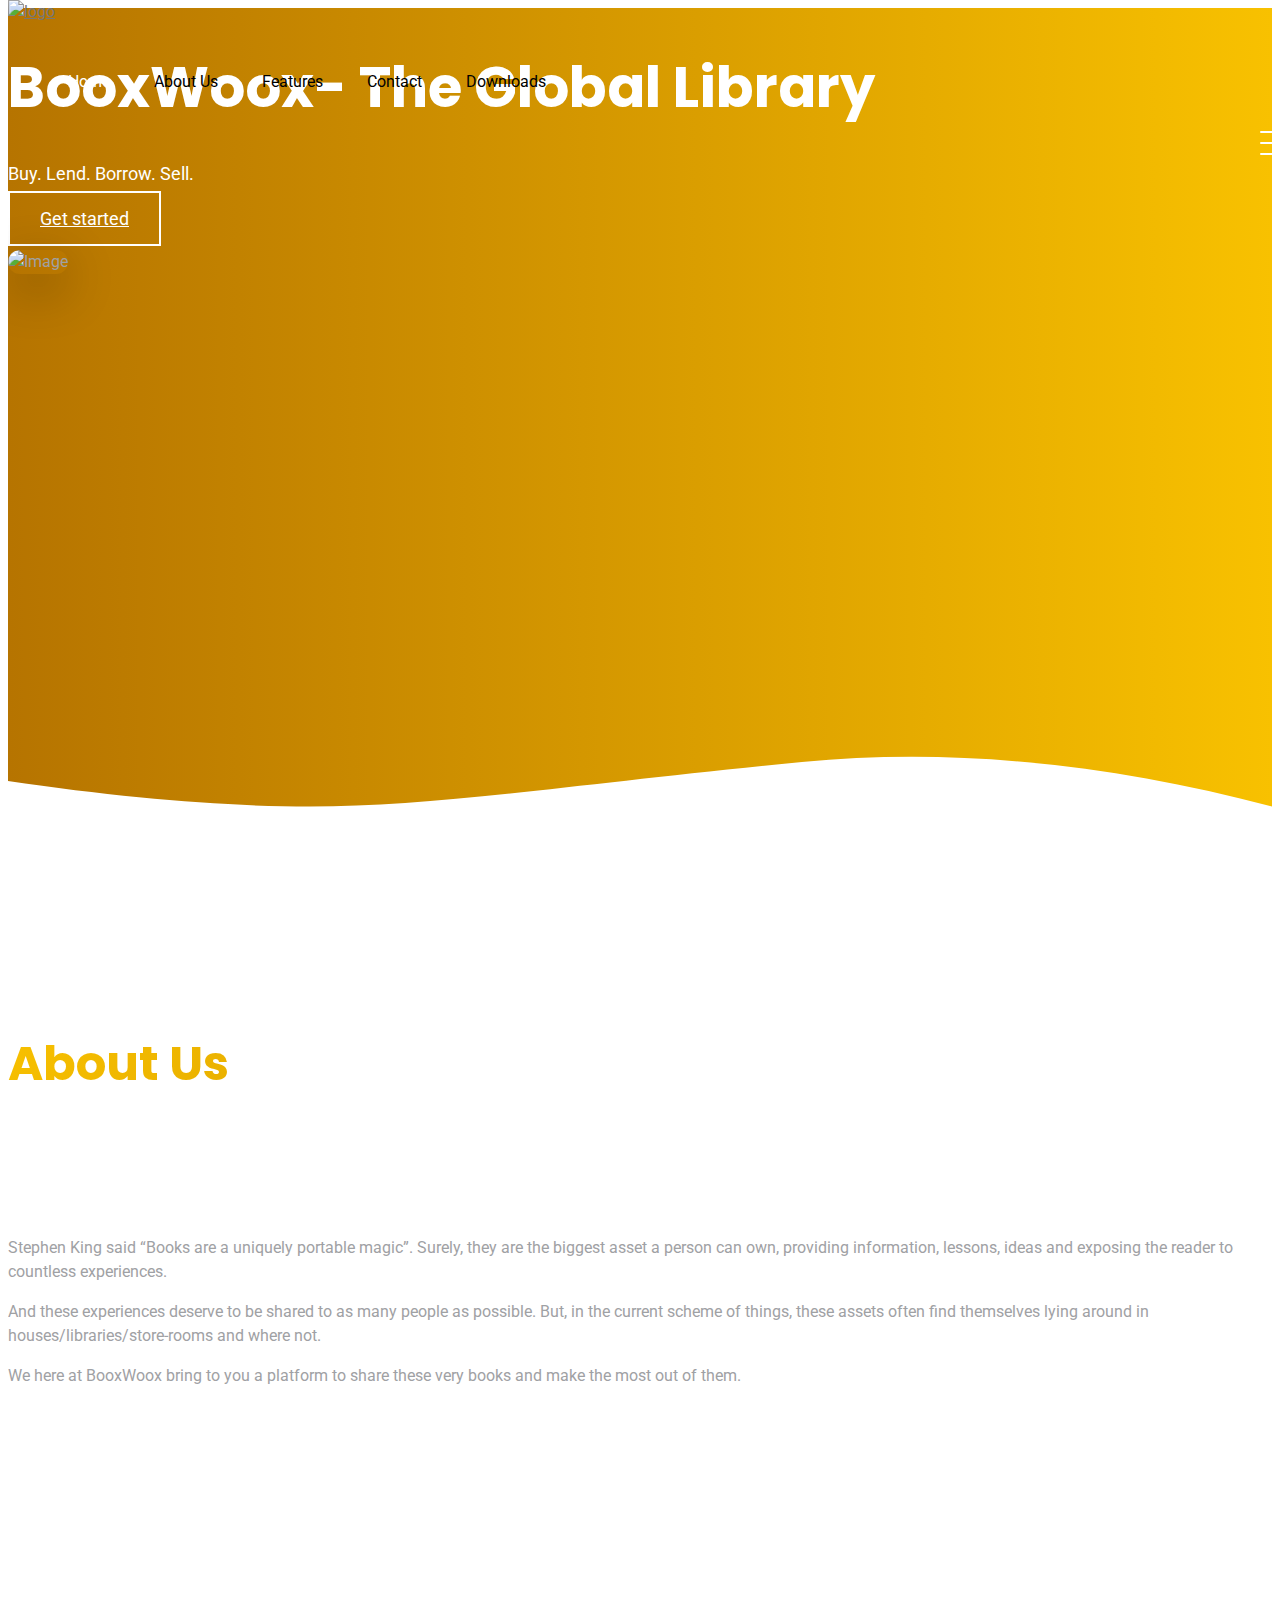
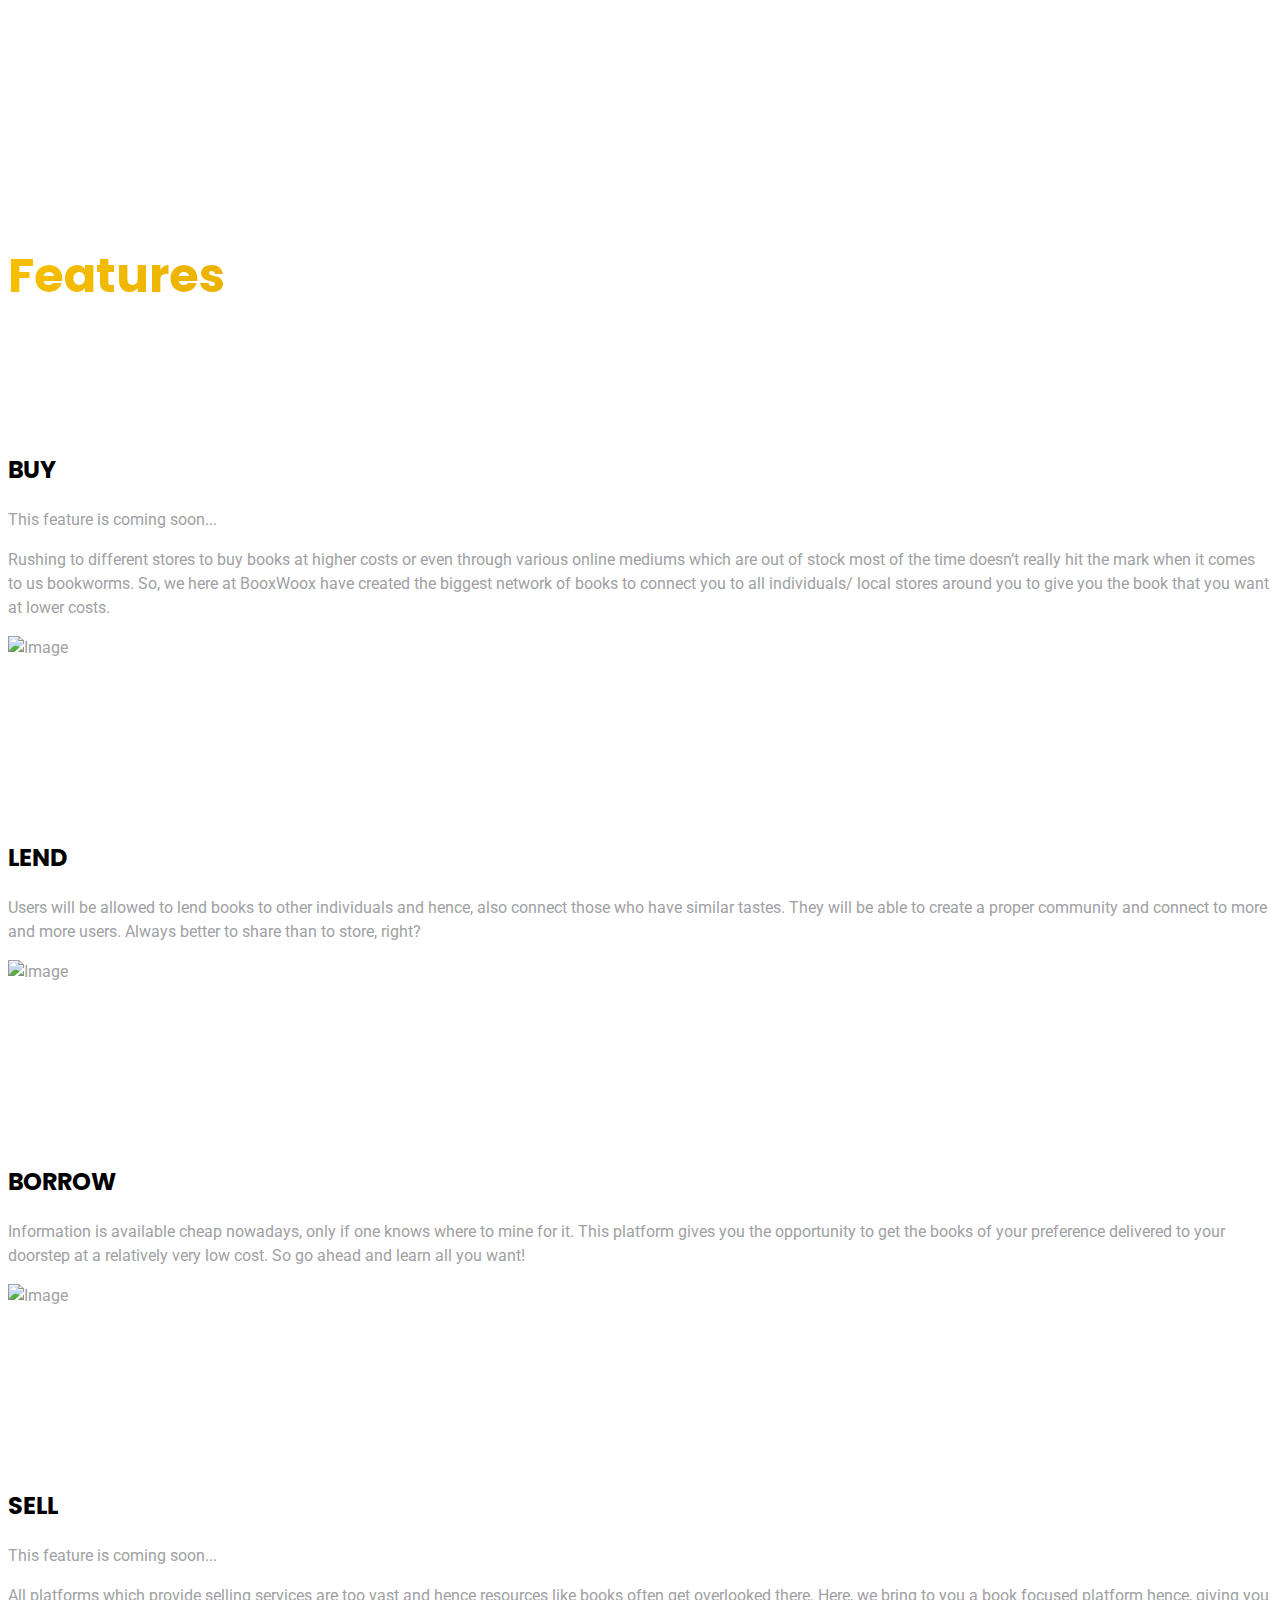
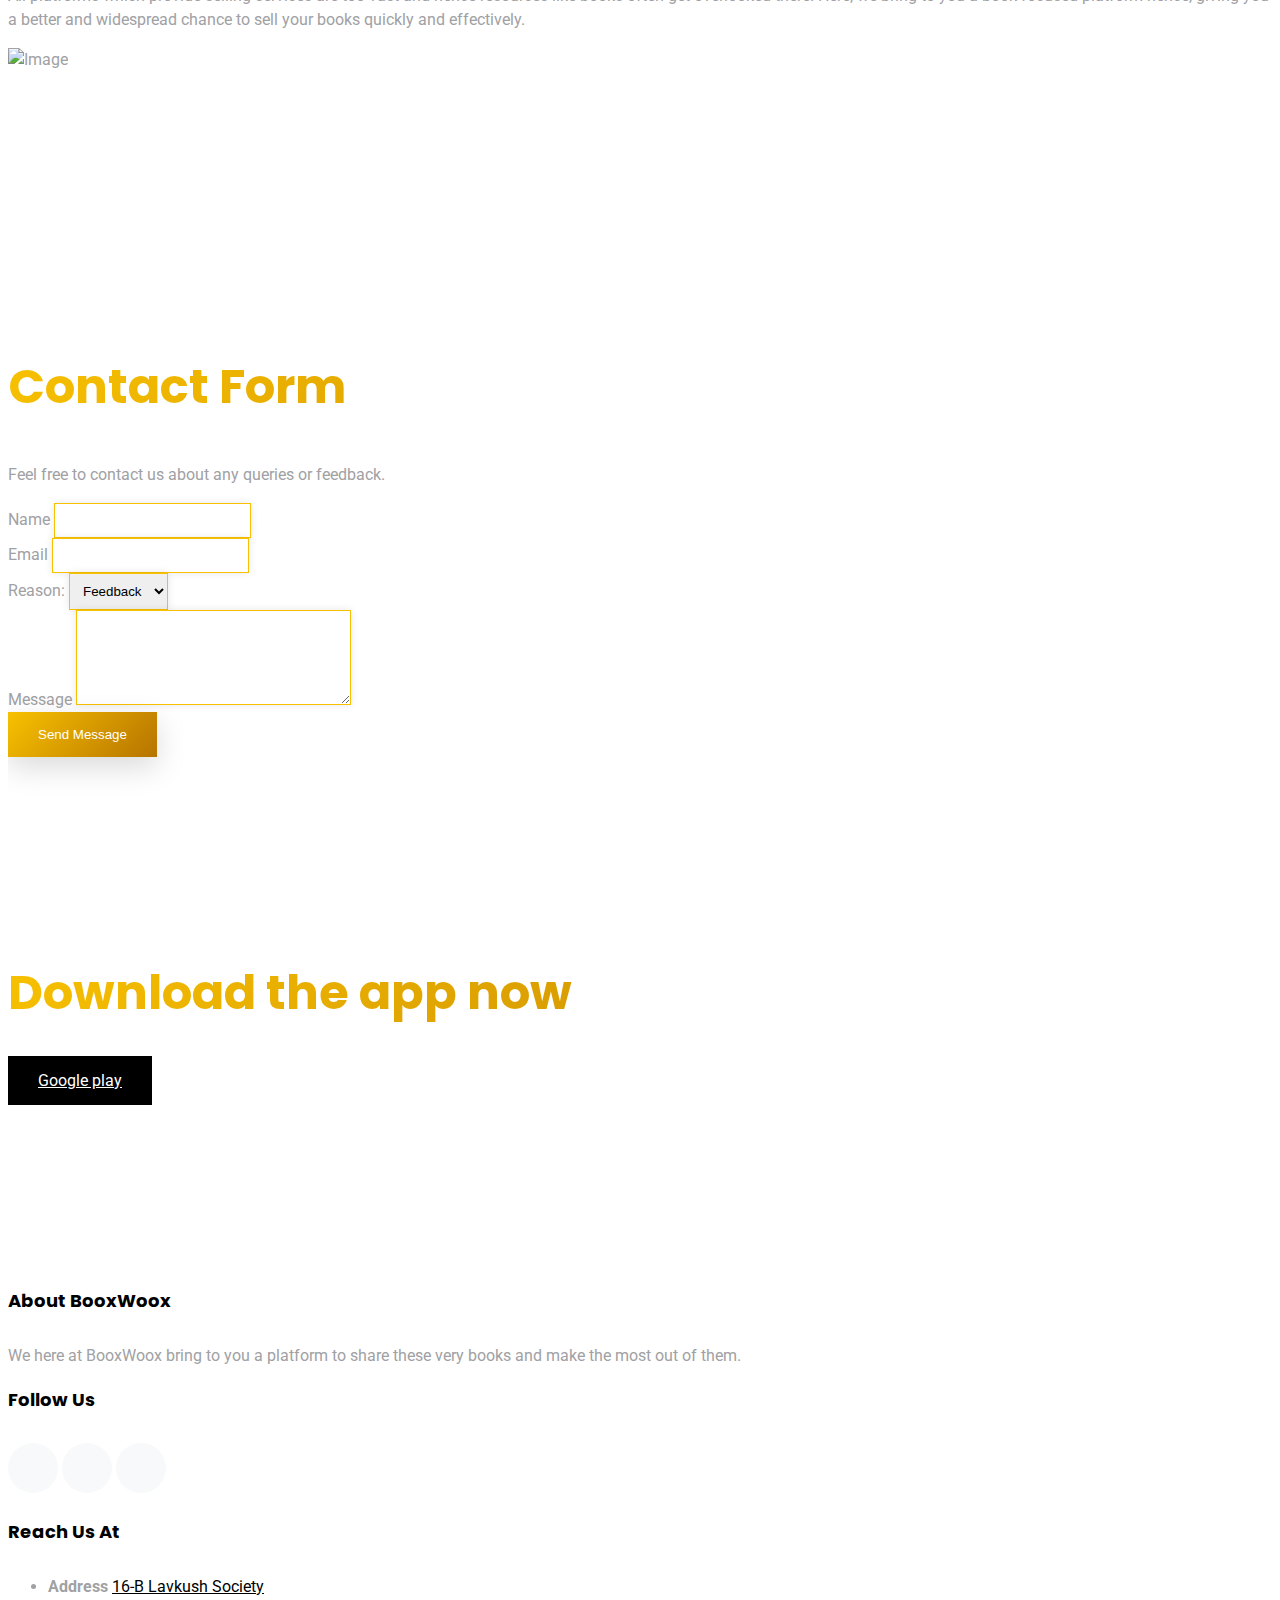
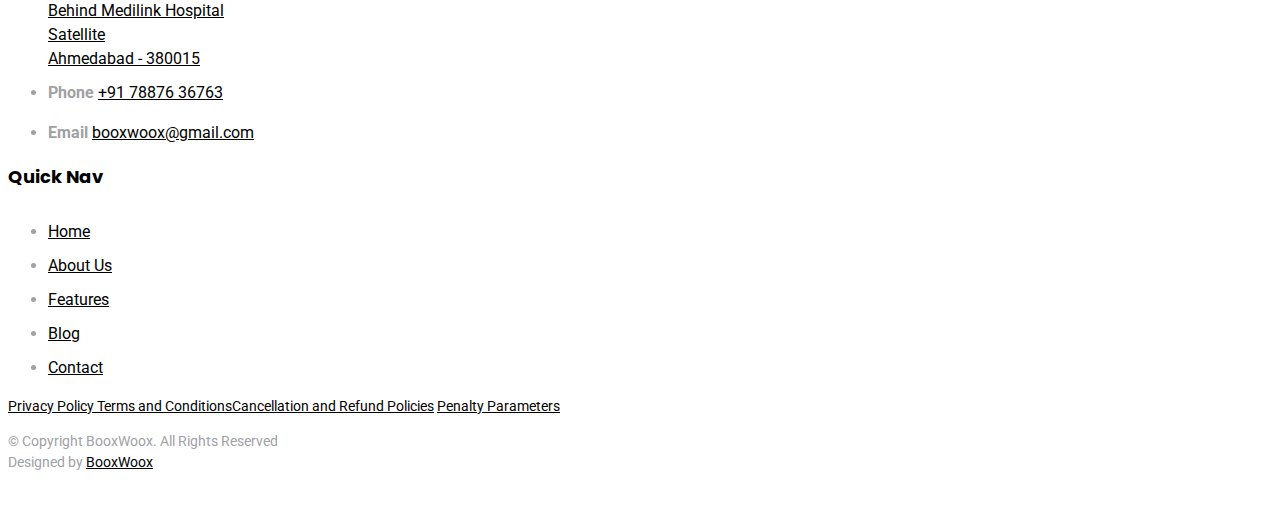
==== commit 36230938: "Penalty Params Added" ====
--- a/index.html
+++ b/index.html
@@ -592,6 +592,7 @@
 
             <div class="credits justify-content-center text-center">
                 <a href="privacypolicy.html "><i class="icofont-paper"></i>Privacy Policy  </a><a href="tnc.html"><i class="icofont-paper"></i>Terms and Conditions</a><a href="cancelrefund.html"><i class="icofont-paper"></i>Cancellation and Refund Policies</a>
+                <a href="penaltyparams.html"><i class="icofont-paper"></i>Penalty Parameters </a>
             </div>
             <div class="justify-content-center text-center">
                 <p class="copyright">&copy; Copyright BooxWoox. All Rights Reserved</p>
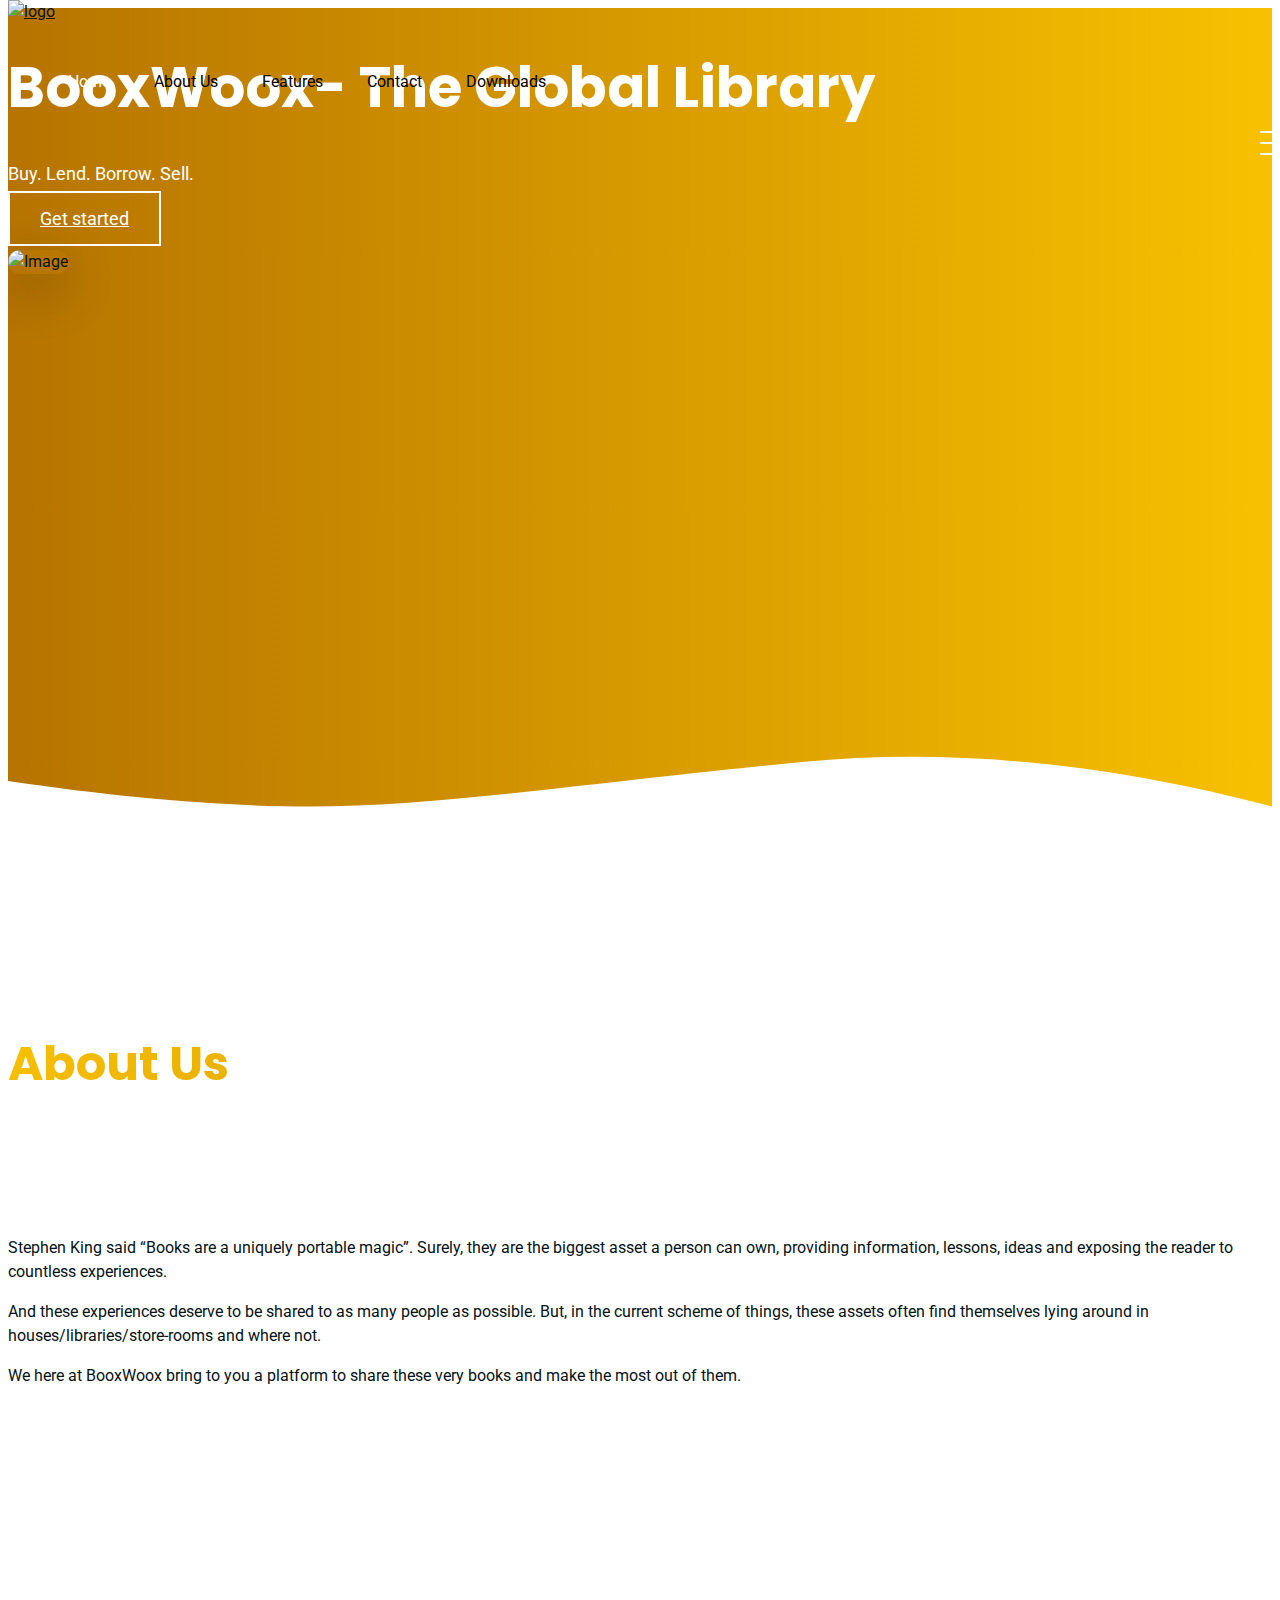
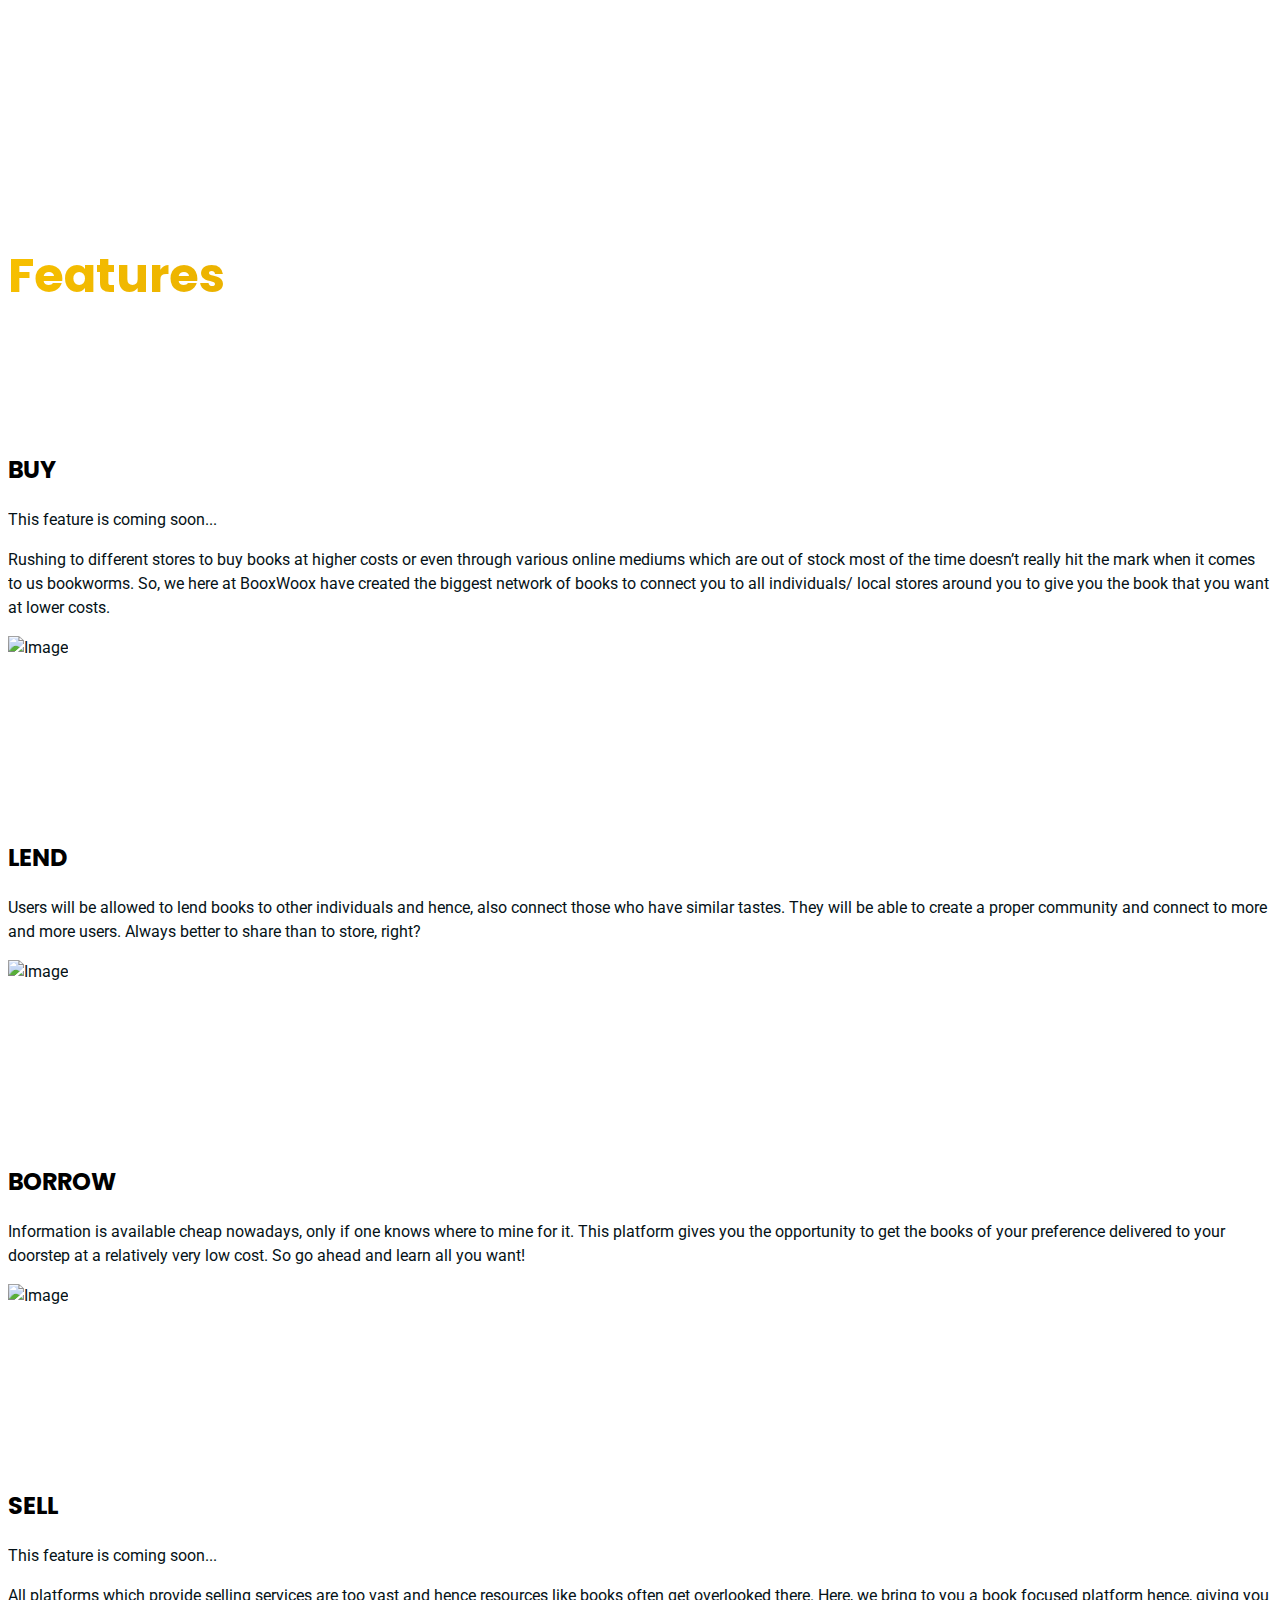
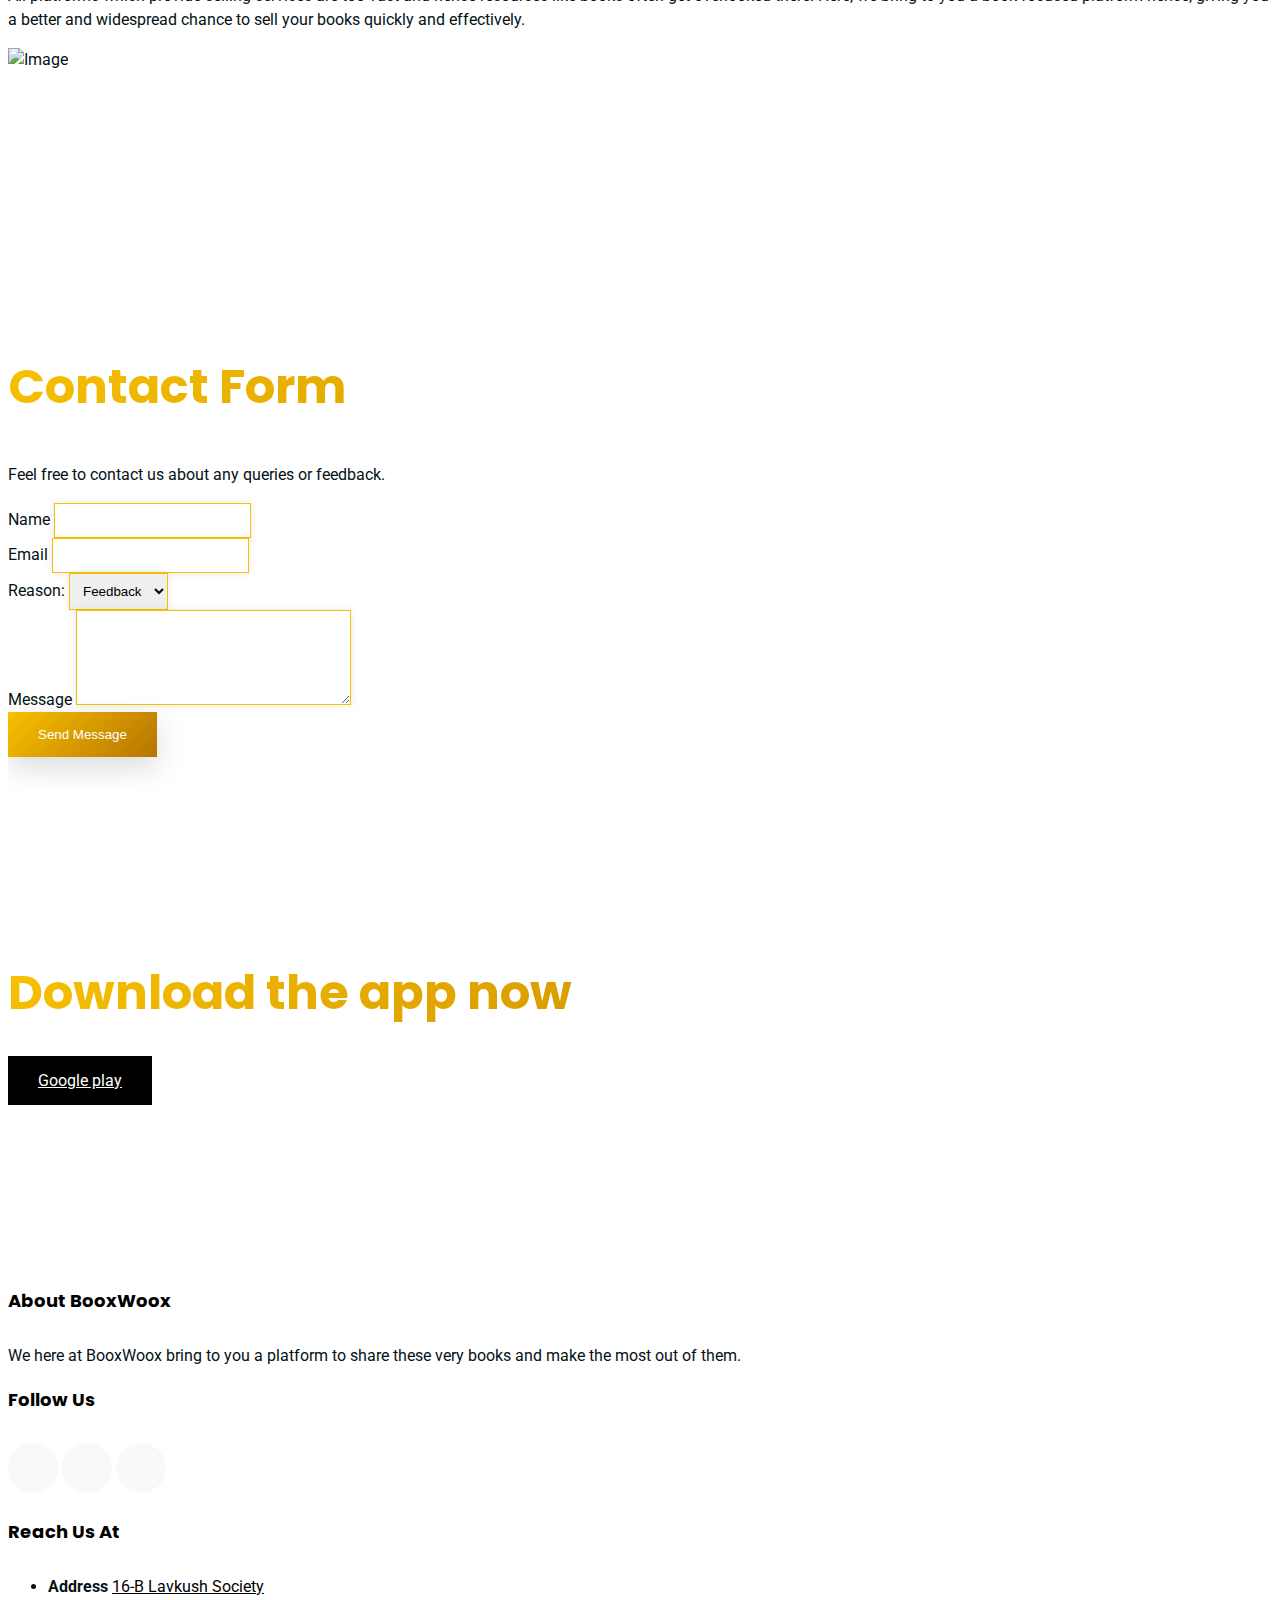
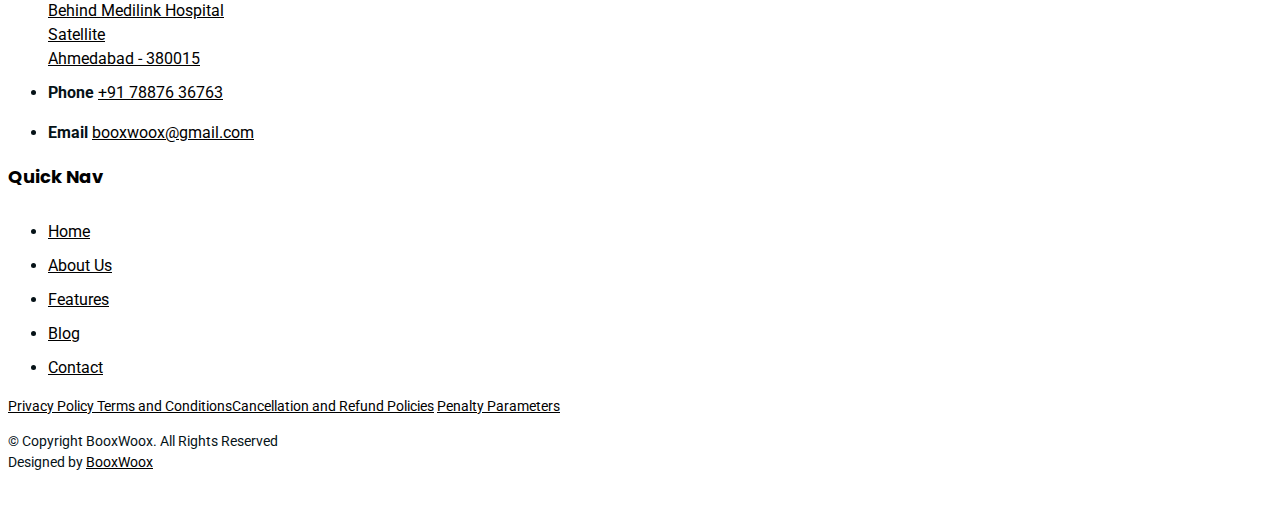
==== commit 34ac88a6: "updated instagram and removed box" ====
--- a/index.html
+++ b/index.html
@@ -534,7 +534,7 @@
                             <p class="social">
                                 <!-- <a href="#"><span class="icofont-twitter"></span></a> -->
                                 <a href="https://www.facebook.com/BooxWoox-111379667801326/" target="_blank" rel="noreferrer"><span class="icofont-facebook"></span></a>
-                                <a href="https://www.instagram.com/invites/contact/?i=1jlpwm2kb7rl3&utm_content=lwci6ch" target="_blank" rel="noopener noreferrer"><span class="icofont-instagram"></span></a>
+                                <a href="https://www.instagram.com/booxwoox/" target="_blank" rel="noopener noreferrer"><span class="icofont-instagram"></span></a>
                                 <a href="https://www.youtube.com/channel/UCI7Lz3so3Gg8kzxUk9IWU8Q" target="_blank" rel="noreferrer"><span class="icofont-brand-youtube"></span></a>
                             </p>
                         </div>
--- a/assets/css/style.css
+++ b/assets/css/style.css
@@ -1,205 +1,223 @@
-
 html {
-  overflow-x: hidden;
+    overflow-x: hidden;
 }
 
 body {
-  font-family: "Roboto", sans-serif;
-  color: #9fa1a4;
-  line-height: 1.5;
+    font-family: "Roboto", sans-serif;
+    color: #051217;
+    line-height: 1.5;
 }
 
 a {
-  color: #777;
-  transition: .3s all ease;
+    color: #051217;
+    transition: .3s all ease;
 }
 
 a:hover {
-  color: #000;
-}
-
-h1, h2, h3, h4, h5, h6, .font-heading {
-  font-family: "Poppins", sans-serif;
-  color: #000;
+    color: #000;
+}
+
+h1,
+h2,
+h3,
+h4,
+h5,
+h6,
+.font-heading {
+    font-family: "Poppins", sans-serif;
+    color: #000;
 }
 
 .container {
-  z-index: 2;
-  position: relative;
+    z-index: 2;
+    position: relative;
 }
 
 .text-black {
-  color: #000 !important;
+    color: #000 !important;
 }
 
 .text-primary {
-  color: #f8c100 !important;
+    color: #f8c100 !important;
 }
 
 .border-top {
-  border-top: 1px solid #f2f2f2 !important;
+    border-top: 1px solid #f2f2f2 !important;
 }
 
 .border-bottom {
-  border-bottom: 1px solid #f2f2f2 !important;
+    border-bottom: 1px solid #f2f2f2 !important;
 }
 
 figure figcaption {
-  margin-top: .5rem;
-  font-style: italic;
-  font-size: .8rem;
+    margin-top: .5rem;
+    font-style: italic;
+    font-size: .8rem;
 }
 
 section {
-  overflow: hidden;
+    overflow: hidden;
 }
 
 .section {
-  padding: 5rem 0;
+    padding: 5rem 0;
 }
 
 .section-heading {
-  font-size: 3rem;
-  font-weight: 700;
-  background: linear-gradient(-45deg, #b67400, #f8c100);
-  -webkit-background-clip: text;
-  -webkit-text-fill-color: transparent;
-}
+    font-size: 3rem;
+    font-weight: 700;
+    background: linear-gradient(-45deg, #b67400, #f8c100);
+    -webkit-background-clip: text;
+    -webkit-text-fill-color: transparent;
+}
+
 
 /* Back to top button */
+
 .back-to-top {
-  position: fixed;
-  display: none;
-  background: #f8c100;
-  color: #fff;
-  width: 44px;
-  height: 44px;
-  text-align: center;
-  line-height: 1;
-  font-size: 16px;
-  border-radius: 50%;
-  right: 15px;
-  bottom: 15px;
-  transition: background 0.5s;
-  z-index: 11;
+    position: fixed;
+    display: none;
+    background: #f8c100;
+    color: #fff;
+    width: 44px;
+    height: 44px;
+    text-align: center;
+    line-height: 1;
+    font-size: 16px;
+    border-radius: 50%;
+    right: 15px;
+    bottom: 15px;
+    transition: background 0.5s;
+    z-index: 11;
 }
 
 .back-to-top i {
-  color: #fff;
-  font-size: 24px;
-  position: absolute;
-  top: 8px;
-  left: 10px;
+    color: #fff;
+    font-size: 24px;
+    position: absolute;
+    top: 8px;
+    left: 10px;
 }
 
 @media (max-width: 768px) {
-  .back-to-top {
-    bottom: 15px;
-  }
-}
+    .back-to-top {
+        bottom: 15px;
+    }
+}
+
 
 /* Default btn sre-tyling */
+
 .btn {
-  border: none;
-  padding: 15px 30px !important;
+    border: none;
+    padding: 15px 30px !important;
 }
 
 .btn.btn-outline-white {
-  border: 2px solid #fff;
-  background: none;
-  color: #fff;
+    border: 2px solid #fff;
+    background: none;
+    color: #fff;
 }
 
 .btn.btn-outline-white:hover {
-  background: #fff;
-  color: #f8c100;
+    background: #fff;
+    color: #f8c100;
 }
 
 .btn.btn-primary {
-  background: #f8c100;
-  background: linear-gradient(-45deg,  #b67400, #f8c100);
-  color: #fff;
-  box-shadow: 0 10px 30px 0 rgba(0, 0, 0, 0.15);
-}
+    background: #f8c100;
+    background: linear-gradient(-45deg, #b67400, #f8c100);
+    color: #fff;
+    box-shadow: 0 10px 30px 0 rgba(0, 0, 0, 0.15);
+}
+
 
 /* Feature 1 */
+
 .feature-1 .wrap-icon {
-  margin: 0 auto;
-  height: 100px;
-  width: 100px;
-  border-radius: 50%;
-  position: relative;
-  margin-bottom: 30px;
-  box-shadow: 0 15px 30px 0 rgba(0, 0, 0, 0.2);
+    margin: 0 auto;
+    height: 100px;
+    width: 100px;
+    border-radius: 50%;
+    position: relative;
+    margin-bottom: 30px;
+    box-shadow: 0 15px 30px 0 rgba(0, 0, 0, 0.2);
 }
 
 .feature-1 .wrap-icon.icon-1 {
-  background: linear-gradient(-45deg, #b67400, #f8c100);
+    background: linear-gradient(-45deg, #b67400, #f8c100);
 }
 
 .feature-1 .wrap-icon .icon {
-  position: absolute;
-  top: 50%;
-  left: 50%;
-  transform: translate(-50%, -50%);
-  color: #fff;
-  font-size: 2.5rem;
+    position: absolute;
+    top: 50%;
+    left: 50%;
+    transform: translate(-50%, -50%);
+    color: #fff;
+    font-size: 2.5rem;
 }
 
 .feature-1 h3 {
-  font-size: 20px;
+    font-size: 20px;
 }
 
 .feature-1 p {
-  color: #b1b1b1;
-}
+    color: #b1b1b1;
+}
+
 
 /* Step */
+
 .step {
-  box-shadow: 0 10px 30px -5px rgba(0, 0, 0, 0.1);
-  background: #fff;
-  padding: 40px;
+    box-shadow: 0 10px 30px -5px rgba(0, 0, 0, 0.1);
+    background: #fff;
+    padding: 40px;
 }
 
 .step .number {
-  background: linear-gradient(-45deg, #b67400, #f8c100);
-  -webkit-background-clip: text;
-  -webkit-text-fill-color: transparent;
-  font-weight: 700;
-  letter-spacing: .2rem;
-  margin-bottom: 10px;
-  display: block;
+    background: linear-gradient(-45deg, #b67400, #f8c100);
+    -webkit-background-clip: text;
+    -webkit-text-fill-color: transparent;
+    font-weight: 700;
+    letter-spacing: .2rem;
+    margin-bottom: 10px;
+    display: block;
 }
 
 .step p:last-child {
-  margin-bottom: 0px;
-}
+    margin-bottom: 0px;
+}
+
 
 /* Review */
+
 .review h3 {
-  font-size: 20px;
+    font-size: 20px;
 }
 
 .review p {
-  line-height: 1.8;
-  font-style: italic;
-  color: #333333;
+    line-height: 1.8;
+    font-style: italic;
+    color: #333333;
 }
 
 .review .stars span {
-  color: #FF8803;
+    color: #FF8803;
 }
 
 .review .stars .muted {
-  color: #ccc;
+    color: #ccc;
 }
 
 .review .review-user img {
-  width: 70px;
-  margin: 0 auto;
-}
+    width: 70px;
+    margin: 0 auto;
+}
+
 
 /* Testimonial Carousel */
+
+
 /* .testimonial-carousel .owl-dots {
   position: absolute;
   bottom: -40px;
@@ -228,7 +246,10 @@
   background: linear-gradient(-45deg, #b67400, #f8c100);
 } */
 
+
 /* Pricing */
+
+
 /* .pricing {
   padding: 50px;
   background: linear-gradient(-45deg, #b67400, #f8c100);
@@ -309,84 +330,94 @@
   border: 2px solid #f8c100;
 } */
 
+
 /* CTA Section */
+
 .cta-section {
-  /* background: linear-gradient(to right, #b67400 0%, #f8c100 100%); */
-  color: #fff;
-}
-
+    /* background: linear-gradient(to right, #b67400 0%, #f8c100 100%); */
+    color: #fff;
+}
 
 @media screen and (max-width: 768px) {
-  .cta-section h2 {
-    font-size: 2rem;
-  }
+    .cta-section h2 {
+        font-size: 2rem;
+    }
 }
 
 .cta-section .btn {
-  background: #000000;
-  color: #fff;
-}
+    background: #000000;
+    color: #fff;
+}
+
 
 /* Sticky Wrapper */
+
 .sticky-wrapper {
-  position: absolute;
-  z-index: 100;
-  width: 100%;
+    position: absolute;
+    z-index: 100;
+    width: 100%;
 }
 
 .sticky-wrapper .site-navbar {
-  transition: .3s all ease;
+    transition: .3s all ease;
 }
 
 .sticky-wrapper .site-navbar .site-menu-toggle {
-  color: #fff;
+    color: #fff;
 }
 
 .sticky-wrapper .site-navbar .site-logo a {
-  color: #fff;
-}
-
-.sticky-wrapper .site-navbar .site-menu > li > a {
-  color: rgba(255, 255, 255, 0.8) !important;
-}
-
-.sticky-wrapper .site-navbar .site-menu > li > a:hover, .sticky-wrapper .site-navbar .site-menu > li > a.active {
-  color: #fff !important;
-}
-
-.sticky-wrapper.is-sticky .burger:before, .sticky-wrapper.is-sticky .burger span, .sticky-wrapper.is-sticky .burger:after {
-  background: #000000;
-  transition: .0s all ease;
+    color: #fff;
+}
+
+.sticky-wrapper .site-navbar .site-menu>li>a {
+    color: rgba(255, 255, 255, 0.8) !important;
+}
+
+.sticky-wrapper .site-navbar .site-menu>li>a:hover,
+.sticky-wrapper .site-navbar .site-menu>li>a.active {
+    color: #fff !important;
+}
+
+.sticky-wrapper.is-sticky .burger:before,
+.sticky-wrapper.is-sticky .burger span,
+.sticky-wrapper.is-sticky .burger:after {
+    background: #000000;
+    transition: .0s all ease;
 }
 
 .sticky-wrapper.is-sticky .site-navbar {
-  background: #fff;
-  border-bottom: 1px solid transparent;
-  box-shadow: 4px 0 20px -5px rgba(0, 0, 0, 0.2);
+    background: #fff;
+    border-bottom: 1px solid transparent;
+    box-shadow: 4px 0 20px -5px rgba(0, 0, 0, 0.2);
 }
 
 .sticky-wrapper.is-sticky .site-navbar .site-logo a {
-  color: #000000 !important;
-}
-
-.sticky-wrapper.is-sticky .site-navbar .site-menu > li > a {
-  color: #000000 !important;
-}
-
-.sticky-wrapper.is-sticky .site-navbar .site-menu > li > a:hover, .sticky-wrapper.is-sticky .site-navbar .site-menu > li > a.active {
-  color: #f8c100 !important;
-}
-
-.sticky-wrapper.is-sticky .site-navbar .site-menu > li.active a {
-  color: #f8c100 !important;
+    color: #000000 !important;
+}
+
+.sticky-wrapper.is-sticky .site-navbar .site-menu>li>a {
+    color: #000000 !important;
+}
+
+.sticky-wrapper.is-sticky .site-navbar .site-menu>li>a:hover,
+.sticky-wrapper.is-sticky .site-navbar .site-menu>li>a.active {
+    color: #f8c100 !important;
+}
+
+.sticky-wrapper.is-sticky .site-navbar .site-menu>li.active a {
+    color: #f8c100 !important;
 }
 
 .sticky-wrapper .shrink {
-  padding-top: 0px !important;
-  padding-bottom: 0px !important;
-}
+    padding-top: 0px !important;
+    padding-bottom: 0px !important;
+}
+
 
 /* Contact Form */
+
+
 /* .form-control {
   height: 53px;
   border-radius: 0;
@@ -467,289 +498,301 @@
   }
 } */
 
+
 /* Blog */
+
 .post-entry {
-  margin-bottom: 60px;
+    margin-bottom: 60px;
 }
 
 .post-entry .post-text .post-meta {
-  color: #ccc;
-  font-size: 13px;
-  display: block;
-  margin-bottom: 10px;
+    color: #ccc;
+    font-size: 13px;
+    display: block;
+    margin-bottom: 10px;
 }
 
 .post-entry .post-text h3 {
-  font-size: 20px;
-  color: #000000;
+    font-size: 20px;
+    color: #000000;
 }
 
 .post-entry .post-text h3 a {
-  color: #000000;
+    color: #000000;
 }
 
 .post-entry .post-text h3 a:hover {
-  text-decoration: none;
-  color: #f8c100;
+    text-decoration: none;
+    color: #f8c100;
 }
 
 .post-entry .post-text .readmore {
-  color: #f8c100;
+    color: #f8c100;
 }
 
 .sidebar-box {
-  margin-bottom: 30px;
-  padding: 25px;
-  font-size: 15px;
-  width: 100%;
-  float: left;
-  background: #fff;
+    margin-bottom: 30px;
+    padding: 25px;
+    font-size: 15px;
+    width: 100%;
+    float: left;
+    background: #fff;
 }
 
 .sidebar-box *:last-child {
-  margin-bottom: 0;
+    margin-bottom: 0;
 }
 
 .sidebar-box h3 {
-  font-size: 18px;
-  margin-bottom: 15px;
-}
-
-.categories li, .sidelink li {
-  position: relative;
-  margin-bottom: 10px;
-  padding-bottom: 10px;
-  border-bottom: 1px dotted gray("300");
-  list-style: none;
-}
-
-.categories li:last-child, .sidelink li:last-child {
-  margin-bottom: 0;
-  border-bottom: none;
-  padding-bottom: 0;
-}
-
-.categories li a, .sidelink li a {
-  display: block;
-}
-
-.categories li a span, .sidelink li a span {
-  position: absolute;
-  right: 0;
-  top: 0;
-  color: #ccc;
-}
-
-.categories li.active a, .sidelink li.active a {
-  color: #000000;
-  font-style: italic;
+    font-size: 18px;
+    margin-bottom: 15px;
+}
+
+.categories li,
+.sidelink li {
+    position: relative;
+    margin-bottom: 10px;
+    padding-bottom: 10px;
+    border-bottom: 1px dotted gray("300");
+    list-style: none;
+}
+
+.categories li:last-child,
+.sidelink li:last-child {
+    margin-bottom: 0;
+    border-bottom: none;
+    padding-bottom: 0;
+}
+
+.categories li a,
+.sidelink li a {
+    display: block;
+}
+
+.categories li a span,
+.sidelink li a span {
+    position: absolute;
+    right: 0;
+    top: 0;
+    color: #ccc;
+}
+
+.categories li.active a,
+.sidelink li.active a {
+    color: #000000;
+    font-style: italic;
 }
 
 .comment-form-wrap {
-  clear: both;
+    clear: both;
 }
 
 .comment-list {
-  padding: 0;
-  margin: 0;
+    padding: 0;
+    margin: 0;
 }
 
 .comment-list .children {
-  padding: 50px 0 0 40px;
-  margin: 0;
-  float: left;
-  width: 100%;
+    padding: 50px 0 0 40px;
+    margin: 0;
+    float: left;
+    width: 100%;
 }
 
 .comment-list li {
-  padding: 0;
-  margin: 0 0 30px 0;
-  float: left;
-  width: 100%;
-  clear: both;
-  list-style: none;
+    padding: 0;
+    margin: 0 0 30px 0;
+    float: left;
+    width: 100%;
+    clear: both;
+    list-style: none;
 }
 
 .comment-list li .vcard {
-  width: 80px;
-  float: left;
+    width: 80px;
+    float: left;
 }
 
 .comment-list li .vcard img {
-  width: 50px;
-  border-radius: 50%;
+    width: 50px;
+    border-radius: 50%;
 }
 
 .comment-list li .comment-body {
-  float: right;
-  width: calc(100% - 80px);
+    float: right;
+    width: calc(100% - 80px);
 }
 
 .comment-list li .comment-body h3 {
-  font-size: 20px;
+    font-size: 20px;
 }
 
 .comment-list li .comment-body .meta {
-  text-transform: uppercase;
-  font-size: 13px;
-  letter-spacing: .1em;
-  color: #ccc;
+    text-transform: uppercase;
+    font-size: 13px;
+    letter-spacing: .1em;
+    color: #ccc;
 }
 
 .comment-list li .comment-body .reply {
-  padding: 5px 10px;
-  background: #e6e6e6;
-  color: #000000;
-  text-transform: uppercase;
-  font-size: 14px;
+    padding: 5px 10px;
+    background: #e6e6e6;
+    color: #000000;
+    text-transform: uppercase;
+    font-size: 14px;
 }
 
 .comment-list li .comment-body .reply:hover {
-  color: #000000;
-  background: #e3e3e3;
+    color: #000000;
+    background: #e3e3e3;
 }
 
 .search-form {
-  background: #f7f7f7;
-  padding: 10px;
+    background: #f7f7f7;
+    padding: 10px;
 }
 
 .search-form .form-group {
-  position: relative;
+    position: relative;
 }
 
 .search-form .form-group input {
-  padding-right: 50px;
+    padding-right: 50px;
 }
 
 .search-form .icon {
-  position: absolute;
-  top: 50%;
-  right: 20px;
-  transform: translateY(-50%);
-}
+    position: absolute;
+    top: 50%;
+    right: 20px;
+    transform: translateY(-50%);
+}
+
 
 /*--------------------------------------------------------------
 # Hero Section
 --------------------------------------------------------------*/
+
 .hero-section {
-  background: linear-gradient(to right,  #b67400 0%, #f8c100 100%);
-  position: relative;
+    background: linear-gradient(to right, #b67400 0%, #f8c100 100%);
+    position: relative;
 }
 
 .hero-section .wave {
-  width: 100%;
-  overflow: hidden;
-  position: absolute;
-  z-index: 1;
-  bottom: -150px;
+    width: 100%;
+    overflow: hidden;
+    position: absolute;
+    z-index: 1;
+    bottom: -150px;
 }
 
 @media screen and (max-width: 992px) {
-  .hero-section .wave {
-    bottom: -180px;
-  }
+    .hero-section .wave {
+        bottom: -180px;
+    }
 }
 
 .hero-section .wave svg {
-  width: 100%;
-}
-
-.hero-section, .hero-section > .container > .row {
-  height: 100vh;
-  min-height: 880px;
+    width: 100%;
+}
+
+.hero-section,
+.hero-section>.container>.row {
+    height: 100vh;
+    min-height: 880px;
 }
 
 .hero-section.inner-page {
-  height: 60vh;
-  min-height: 0;
+    height: 60vh;
+    min-height: 0;
 }
 
 .hero-section.inner-page .hero-text {
-  transform: translateY(-150px);
-  margin-top: -120px;
+    transform: translateY(-150px);
+    margin-top: -120px;
 }
 
 @media screen and (max-width: 992px) {
-  .hero-section.inner-page .hero-text {
-    margin-top: -80px;
-  }
+    .hero-section.inner-page .hero-text {
+        margin-top: -80px;
+    }
 }
 
 .hero-section h1 {
-  font-size: 3.5rem;
-  color: #fff;
-  font-weight: 700;
-  margin-bottom: 30px;
+    font-size: 3.5rem;
+    color: #fff;
+    font-weight: 700;
+    margin-bottom: 30px;
 }
 
 @media screen and (max-width: 992px) {
-  .hero-section h1 {
-    font-size: 2.5rem;
-    text-align: center;
-  }
+    .hero-section h1 {
+        font-size: 2.5rem;
+        text-align: center;
+    }
 }
 
 @media screen and (max-width: 992px) {
-  .hero-section .hero-text-image {
-    margin-top: 4rem;
-  }
+    .hero-section .hero-text-image {
+        margin-top: 4rem;
+    }
 }
 
 .hero-section p {
-  font-size: 18px;
-  color: #fff;
+    font-size: 18px;
+    color: #fff;
 }
 
 .hero-section .iphone-wrap {
-  position: center;
+    position: center;
 }
 
 @media screen and (max-width: 992px) {
-  .hero-section .iphone-wrap {
-    text-align: center;
-  }
-}
-
+    .hero-section .iphone-wrap {
+        text-align: center;
+    }
+}
 
 .hero-section .iphone-wrap .headimage {
-  /* position: absolute;
+    /* position: absolute;
   top: -30%;
   overflow: hidden;
   left: 0; */
-  box-shadow: 0 15px 50px 0 rgba(0, 0, 0, 0.3);
-  border-radius: 20px;
-  max-width: 100%;
-  height: auto;
+    box-shadow: 0 15px 50px 0 rgba(0, 0, 0, 0.3);
+    border-radius: 20px;
+    max-width: 100%;
+    height: auto;
 }
 
 @media screen and (max-width: 992px) {
-   .hero-section .iphone-wrap .headimage {
-    top: 0;
-  }
-}
-
- /* .hero-section .iphone-wrap .headimage {
+    .hero-section .iphone-wrap .headimage {
+        top: 0;
+    }
+}
+
+
+/* .hero-section .iphone-wrap .headimage {
   width: 250px;
 } */
 
 @media screen and (max-width: 992px) {
-  .hero-section .iphone-wrap .headimage {
-    margin-left: 0px;
-  }
+    .hero-section .iphone-wrap .headimage {
+        margin-left: 0px;
+    }
 }
 
 
 /*--------------------------------------------------------------
 # Nav
 --------------------------------------------------------------*/
+
 .site-navbar {
-  margin-bottom: 0px;
-  z-index: 1999;
-  position: absolute;
-  top: 0;
-  width: 100%;
-}
+    margin-bottom: 0px;
+    z-index: 1999;
+    position: absolute;
+    top: 0;
+    width: 100%;
+}
+
 
 /*.site-navbar .site-logo {
   position: relative;
@@ -757,13 +800,13 @@
 
 }*/
 
-.site-navbar .logo{
-  position: relative;
-  background-size: contain;
-  max-width: 100%;
-  max-height: fit-content;
-
-}
+.site-navbar .logo {
+    position: relative;
+    background-size: contain;
+    max-width: 100%;
+    max-height: fit-content;
+}
+
 
 /*.site-navbar .site-logo a {
   color: #fff;
@@ -774,447 +817,469 @@
 }*/
 
 .site-navbar .site-navigation .site-menu {
-  margin-bottom: 0;
+    margin-bottom: 0;
 }
 
 .site-navbar .site-navigation .site-menu a {
-  text-decoration: none !important;
-  display: inline-block;
-}
-
-.site-navbar .site-navigation .site-menu > li {
-  display: inline-block;
-}
-
-.site-navbar .site-navigation .site-menu > li > a {
-  padding: 30px 20px;
-  color: #000000;
-  display: inline-block;
-  text-decoration: none !important;
-}
-
-.site-navbar .site-navigation .site-menu > li > a:hover {
-  color: #f8c100;
-}
-
-.site-navbar .site-navigation .site-menu > li.active > a {
-  color: #fff !important;
+    text-decoration: none !important;
+    display: inline-block;
+}
+
+.site-navbar .site-navigation .site-menu>li {
+    display: inline-block;
+}
+
+.site-navbar .site-navigation .site-menu>li>a {
+    padding: 30px 20px;
+    color: #000000;
+    display: inline-block;
+    text-decoration: none !important;
+}
+
+.site-navbar .site-navigation .site-menu>li>a:hover {
+    color: #f8c100;
+}
+
+.site-navbar .site-navigation .site-menu>li.active>a {
+    color: #fff !important;
 }
 
 .site-navbar .site-navigation .site-menu .has-children {
-  position: relative;
-}
-
-.site-navbar .site-navigation .site-menu .has-children > a {
-  position: relative;
-  padding-right: 20px;
-}
-
-.site-navbar .site-navigation .site-menu .has-children > a:before {
-  position: absolute;
-  content: "\ea99";
-  font-size: 16px;
-  top: 52%;
-  right: 0;
-  transform: translateY(-50%);
-  font-family: 'icofont';
+    position: relative;
+}
+
+.site-navbar .site-navigation .site-menu .has-children>a {
+    position: relative;
+    padding-right: 20px;
+}
+
+.site-navbar .site-navigation .site-menu .has-children>a:before {
+    position: absolute;
+    content: "\ea99";
+    font-size: 16px;
+    top: 52%;
+    right: 0;
+    transform: translateY(-50%);
+    font-family: 'icofont';
 }
 
 .site-navbar .site-navigation .site-menu .has-children .dropdown {
-  visibility: hidden;
-  opacity: 0;
-  top: 100%;
-  position: absolute;
-  text-align: left;
-  box-shadow: 0 2px 10px -2px rgba(0, 0, 0, 0.1);
-  padding: 0px 0;
-  margin-top: 15px;
-  margin-left: 0px;
-  background: #fff;
-  transition: 0.2s 0s;
+    visibility: hidden;
+    opacity: 0;
+    top: 100%;
+    position: absolute;
+    text-align: left;
+    box-shadow: 0 2px 10px -2px rgba(0, 0, 0, 0.1);
+    padding: 0px 0;
+    margin-top: 15px;
+    margin-left: 0px;
+    background: #fff;
+    transition: 0.2s 0s;
 }
 
 .site-navbar .site-navigation .site-menu .has-children .dropdown.arrow-top {
-  position: absolute;
+    position: absolute;
 }
 
 .site-navbar .site-navigation .site-menu .has-children .dropdown.arrow-top:before {
-  bottom: 100%;
-  left: 20%;
-  border: solid transparent;
-  content: " ";
-  height: 0;
-  width: 0;
-  position: absolute;
-  pointer-events: none;
+    bottom: 100%;
+    left: 20%;
+    border: solid transparent;
+    content: " ";
+    height: 0;
+    width: 0;
+    position: absolute;
+    pointer-events: none;
 }
 
 .site-navbar .site-navigation .site-menu .has-children .dropdown.arrow-top:before {
-  border-color: rgba(136, 183, 213, 0);
-  border-bottom-color: #fff;
-  border-width: 10px;
-  margin-left: -10px;
+    border-color: rgba(136, 183, 213, 0);
+    border-bottom-color: #fff;
+    border-width: 10px;
+    margin-left: -10px;
 }
 
 .site-navbar .site-navigation .site-menu .has-children .dropdown a {
-  text-transform: none;
-  letter-spacing: normal;
-  transition: 0s all;
-  color: #000000;
+    text-transform: none;
+    letter-spacing: normal;
+    transition: 0s all;
+    color: #000000;
 }
 
 .site-navbar .site-navigation .site-menu .has-children .dropdown .active {
-  color: #f8c100 !important;
-}
-
-.site-navbar .site-navigation .site-menu .has-children .dropdown > li {
-  list-style: none;
-  padding: 0;
-  margin: 0;
-  min-width: 210px;
-}
-
-.site-navbar .site-navigation .site-menu .has-children .dropdown > li > a {
-  padding: 9px 20px;
-  display: block;
-}
-
-.site-navbar .site-navigation .site-menu .has-children .dropdown > li > a:hover {
-  background: #f2f4f6;
-  color: #000000;
-}
-
-.site-navbar .site-navigation .site-menu .has-children .dropdown > li.has-children > a:before {
-  content: "\ea75";
-  right: 20px;
-}
-
-.site-navbar .site-navigation .site-menu .has-children .dropdown > li.has-children > .dropdown, .site-navbar .site-navigation .site-menu .has-children .dropdown > li.has-children > ul {
-  left: 100%;
-  top: 0;
-}
-
-.site-navbar .site-navigation .site-menu .has-children .dropdown > li.has-children:hover > a, .site-navbar .site-navigation .site-menu .has-children .dropdown > li.has-children:active > a, .site-navbar .site-navigation .site-menu .has-children .dropdown > li.has-children:focus > a {
-  background: #f2f4f6;
-}
-
-.site-navbar .site-navigation .site-menu .has-children:hover > a, .site-navbar .site-navigation .site-menu .has-children:focus > a, .site-navbar .site-navigation .site-menu .has-children:active > a {
-  color: #f8c100;
-}
-
-.site-navbar .site-navigation .site-menu .has-children:hover, .site-navbar .site-navigation .site-menu .has-children:focus, .site-navbar .site-navigation .site-menu .has-children:active {
-  cursor: pointer;
-}
-
-.site-navbar .site-navigation .site-menu .has-children:hover > .dropdown, .site-navbar .site-navigation .site-menu .has-children:focus > .dropdown, .site-navbar .site-navigation .site-menu .has-children:active > .dropdown {
-  transition-delay: 0s;
-  margin-top: -10px;
-  visibility: visible;
-  opacity: 1;
+    color: #f8c100 !important;
+}
+
+.site-navbar .site-navigation .site-menu .has-children .dropdown>li {
+    list-style: none;
+    padding: 0;
+    margin: 0;
+    min-width: 210px;
+}
+
+.site-navbar .site-navigation .site-menu .has-children .dropdown>li>a {
+    padding: 9px 20px;
+    display: block;
+}
+
+.site-navbar .site-navigation .site-menu .has-children .dropdown>li>a:hover {
+    background: #f2f4f6;
+    color: #000000;
+}
+
+.site-navbar .site-navigation .site-menu .has-children .dropdown>li.has-children>a:before {
+    content: "\ea75";
+    right: 20px;
+}
+
+.site-navbar .site-navigation .site-menu .has-children .dropdown>li.has-children>.dropdown,
+.site-navbar .site-navigation .site-menu .has-children .dropdown>li.has-children>ul {
+    left: 100%;
+    top: 0;
+}
+
+.site-navbar .site-navigation .site-menu .has-children .dropdown>li.has-children:hover>a,
+.site-navbar .site-navigation .site-menu .has-children .dropdown>li.has-children:active>a,
+.site-navbar .site-navigation .site-menu .has-children .dropdown>li.has-children:focus>a {
+    background: #f2f4f6;
+}
+
+.site-navbar .site-navigation .site-menu .has-children:hover>a,
+.site-navbar .site-navigation .site-menu .has-children:focus>a,
+.site-navbar .site-navigation .site-menu .has-children:active>a {
+    color: #f8c100;
+}
+
+.site-navbar .site-navigation .site-menu .has-children:hover,
+.site-navbar .site-navigation .site-menu .has-children:focus,
+.site-navbar .site-navigation .site-menu .has-children:active {
+    cursor: pointer;
+}
+
+.site-navbar .site-navigation .site-menu .has-children:hover>.dropdown,
+.site-navbar .site-navigation .site-menu .has-children:focus>.dropdown,
+.site-navbar .site-navigation .site-menu .has-children:active>.dropdown {
+    transition-delay: 0s;
+    margin-top: -10px;
+    visibility: visible;
+    opacity: 1;
 }
 
 .site-mobile-menu {
-  width: 250px;
-  position:fixed;
-  right: 0;
-  z-index: 2000;
-  padding-top: 20px;
-  background: #fff;
-  height: calc(70vh);
-  transform: translateX(110%);
-  box-shadow: -10px 0 20px -10px rgba(0, 0, 0, 0.1);
-  transition: .3s all ease-in-out;
+    width: 250px;
+    position: fixed;
+    right: 0;
+    z-index: 2000;
+    padding-top: 20px;
+    background: #fff;
+    height: calc(70vh);
+    transform: translateX(110%);
+    box-shadow: -10px 0 20px -10px rgba(0, 0, 0, 0.1);
+    transition: .3s all ease-in-out;
 }
 
 .offcanvas-menu .site-mobile-menu {
-  transform: translateX(0%);
+    transform: translateX(0%);
 }
 
 .site-mobile-menu .site-mobile-menu-header {
-  width: 100%;
-  float: left;
-  padding-left: 20px;
-  padding-right: 20px;
+    width: 100%;
+    float: left;
+    padding-left: 20px;
+    padding-right: 20px;
 }
 
 .site-mobile-menu .site-mobile-menu-header .site-mobile-menu-close {
-  float: right;
-  margin-top: 0px;
+    float: right;
+    margin-top: 0px;
 }
 
 .site-mobile-menu .site-mobile-menu-header .site-mobile-menu-close span {
-  font-size: 30px;
-  display: inline-block;
-  padding-left: 10px;
-  padding-right: 0px;
-  line-height: 1;
-  cursor: pointer;
-  transition: .3s all ease;
+    font-size: 30px;
+    display: inline-block;
+    padding-left: 10px;
+    padding-right: 0px;
+    line-height: 1;
+    cursor: pointer;
+    transition: .3s all ease;
 }
 
 .site-mobile-menu .site-mobile-menu-header .site-mobile-menu-logo {
-  float: left;
-  margin-top: 10px;
-  margin-left: 0px;
+    float: left;
+    margin-top: 10px;
+    margin-left: 0px;
 }
 
 .site-mobile-menu .site-mobile-menu-header .site-mobile-menu-logo a {
-  display: inline-block;
-  text-transform: uppercase;
+    display: inline-block;
+    text-transform: uppercase;
 }
 
 .site-mobile-menu .site-mobile-menu-header .site-mobile-menu-logo a img {
-  max-width: 70px;
+    max-width: 70px;
 }
 
 .site-mobile-menu .site-mobile-menu-header .site-mobile-menu-logo a:hover {
-  text-decoration: none;
+    text-decoration: none;
 }
 
 .site-mobile-menu .site-mobile-menu-body {
-  overflow-y: scroll;
-  -webkit-overflow-scrolling: touch;
-  position: relative;
-  padding: 0 20px 20px 20px;
-  height: calc(100vh - 52px);
-  padding-bottom: 150px;
+    overflow-y: scroll;
+    -webkit-overflow-scrolling: touch;
+    position: relative;
+    padding: 0 20px 20px 20px;
+    height: calc(100vh - 52px);
+    padding-bottom: 150px;
 }
 
 .site-mobile-menu .site-nav-wrap {
-  padding: 0;
-  margin: 0;
-  list-style: none;
-  position: relative;
+    padding: 0;
+    margin: 0;
+    list-style: none;
+    position: relative;
 }
 
 .site-mobile-menu .site-nav-wrap a {
-  padding: 10px 20px;
-  display: block;
-  position: relative;
+    padding: 10px 20px;
+    display: block;
+    position: relative;
 }
 
 .site-mobile-menu .site-nav-wrap a:hover {
-  color: #f8c100;
+    color: #f8c100;
 }
 
 .site-mobile-menu .site-nav-wrap li {
-  position: relative;
-  display: block;
-}
-
-.site-mobile-menu .site-nav-wrap li.active > a {
-  color: #f8c100;
+    position: relative;
+    display: block;
+}
+
+.site-mobile-menu .site-nav-wrap li.active>a {
+    color: #f8c100;
 }
 
 .site-mobile-menu .site-nav-wrap .arrow-collapse {
-  position: absolute;
-  right: 0px;
-  top: 10px;
-  z-index: 20;
-  width: 36px;
-  height: 36px;
-  text-align: center;
-  cursor: pointer;
-  border-radius: 50%;
+    position: absolute;
+    right: 0px;
+    top: 10px;
+    z-index: 20;
+    width: 36px;
+    height: 36px;
+    text-align: center;
+    cursor: pointer;
+    border-radius: 50%;
 }
 
 .site-mobile-menu .site-nav-wrap .arrow-collapse:before {
-  font-size: 12px;
-  z-index: 20;
-  font-family: "icofont";
-  content: "\ea99";
-  position: absolute;
-  top: 50%;
-  left: 50%;
-  transform: translate(-50%, -50%) rotate(-180deg);
-  transition: .3s all ease;
+    font-size: 12px;
+    z-index: 20;
+    font-family: "icofont";
+    content: "\ea99";
+    position: absolute;
+    top: 50%;
+    left: 50%;
+    transform: translate(-50%, -50%) rotate(-180deg);
+    transition: .3s all ease;
 }
 
 .site-mobile-menu .site-nav-wrap .arrow-collapse.collapsed:before {
-  transform: translate(-50%, -50%);
-}
-
-.site-mobile-menu .site-nav-wrap > li {
-  display: block;
-  position: relative;
-  float: left;
-  width: 100%;
-}
-
-.site-mobile-menu .site-nav-wrap > li > a {
-  padding-left: 20px;
-  font-size: 20px;
-}
-
-.site-mobile-menu .site-nav-wrap > li > ul {
-  padding: 0;
-  margin: 0;
-  list-style: none;
-}
-
-.site-mobile-menu .site-nav-wrap > li > ul > li {
-  display: block;
-}
-
-.site-mobile-menu .site-nav-wrap > li > ul > li > a {
-  padding-left: 40px;
-  font-size: 16px;
-}
-
-.site-mobile-menu .site-nav-wrap > li > ul > li > ul {
-  padding: 0;
-  margin: 0;
-}
-
-.site-mobile-menu .site-nav-wrap > li > ul > li > ul > li {
-  display: block;
-}
-
-.site-mobile-menu .site-nav-wrap > li > ul > li > ul > li > a {
-  font-size: 16px;
-  padding-left: 60px;
-}
+    transform: translate(-50%, -50%);
+}
+
+.site-mobile-menu .site-nav-wrap>li {
+    display: block;
+    position: relative;
+    float: left;
+    width: 100%;
+}
+
+.site-mobile-menu .site-nav-wrap>li>a {
+    padding-left: 20px;
+    font-size: 20px;
+}
+
+.site-mobile-menu .site-nav-wrap>li>ul {
+    padding: 0;
+    margin: 0;
+    list-style: none;
+}
+
+.site-mobile-menu .site-nav-wrap>li>ul>li {
+    display: block;
+}
+
+.site-mobile-menu .site-nav-wrap>li>ul>li>a {
+    padding-left: 40px;
+    font-size: 16px;
+}
+
+.site-mobile-menu .site-nav-wrap>li>ul>li>ul {
+    padding: 0;
+    margin: 0;
+}
+
+.site-mobile-menu .site-nav-wrap>li>ul>li>ul>li {
+    display: block;
+}
+
+.site-mobile-menu .site-nav-wrap>li>ul>li>ul>li>a {
+    font-size: 16px;
+    padding-left: 60px;
+}
+
 
 /* Burger */
+
 .burger {
-  width: 28px;
-  height: 32px;
-  cursor: pointer;
-  position: relative;
-  z-index: 99;
-  float: right;
-}
-
-.burger:before, .burger span, .burger:after {
-  width: 100%;
-  height: 2px;
-  display: block;
-  background: #fff;
-  border-radius: 2px;
-  position: absolute;
-  opacity: 1;
-}
-
-.burger:before, .burger:after {
-  transition: top 0.35s cubic-bezier(0.23, 1, 0.32, 1), transform 0.35s cubic-bezier(0.23, 1, 0.32, 1), opacity 0.35s cubic-bezier(0.23, 1, 0.32, 1), background-color 1.15s cubic-bezier(0.86, 0, 0.07, 1);
-  -webkit-transition: top 0.35s cubic-bezier(0.23, 1, 0.32, 1), -webkit-transform 0.35s cubic-bezier(0.23, 1, 0.32, 1), opacity 0.35s cubic-bezier(0.23, 1, 0.32, 1), background-color 1.15s cubic-bezier(0.86, 0, 0.07, 1);
-  content: "";
+    width: 28px;
+    height: 32px;
+    cursor: pointer;
+    position: relative;
+    z-index: 99;
+    float: right;
+}
+
+.burger:before,
+.burger span,
+.burger:after {
+    width: 100%;
+    height: 2px;
+    display: block;
+    background: #fff;
+    border-radius: 2px;
+    position: absolute;
+    opacity: 1;
+}
+
+.burger:before,
+.burger:after {
+    transition: top 0.35s cubic-bezier(0.23, 1, 0.32, 1), transform 0.35s cubic-bezier(0.23, 1, 0.32, 1), opacity 0.35s cubic-bezier(0.23, 1, 0.32, 1), background-color 1.15s cubic-bezier(0.86, 0, 0.07, 1);
+    -webkit-transition: top 0.35s cubic-bezier(0.23, 1, 0.32, 1), -webkit-transform 0.35s cubic-bezier(0.23, 1, 0.32, 1), opacity 0.35s cubic-bezier(0.23, 1, 0.32, 1), background-color 1.15s cubic-bezier(0.86, 0, 0.07, 1);
+    content: "";
 }
 
 .burger:before {
-  top: 4px;
+    top: 4px;
 }
 
 .burger span {
-  top: 15px;
+    top: 15px;
 }
 
 .burger:after {
-  top: 26px;
-}
+    top: 26px;
+}
+
 
 /* Hover */
+
 .burger:hover:before {
-  top: 7px;
+    top: 7px;
 }
 
 .burger:hover:after {
-  top: 23px;
-}
+    top: 23px;
+}
+
 
 /* Click */
+
 .burger.active span {
-  opacity: 0;
-}
-
-.burger.active:before, .burger.active:after {
-  top: 40%;
+    opacity: 0;
+}
+
+.burger.active:before,
+.burger.active:after {
+    top: 40%;
 }
 
 .burger.active:before {
-  -webkit-transform: rotate(45deg);
-  -moz-transform: rotate(45deg);
-  filter: progid:DXImageTransform.Microsoft.BasicImage(rotation=5);
-  /*for IE*/
+    -webkit-transform: rotate(45deg);
+    -moz-transform: rotate(45deg);
+    filter: progid: DXImageTransform.Microsoft.BasicImage(rotation=5);
+    /*for IE*/
 }
 
 .burger.active:after {
-  -webkit-transform: rotate(-45deg);
-  -moz-transform: rotate(-45deg);
-  filter: progid:DXImageTransform.Microsoft.BasicImage(rotation=-5);
-  /*for IE*/
+    -webkit-transform: rotate(-45deg);
+    -moz-transform: rotate(-45deg);
+    filter: progid: DXImageTransform.Microsoft.BasicImage(rotation=-5);
+    /*for IE*/
 }
 
 .burger:focus {
-  outline: none;
-}
+    outline: none;
+}
+
 
 /*--------------------------------------------------------------
 # Footer
 --------------------------------------------------------------*/
+
 .footer {
-  padding: 5rem 0 2.5rem 0;
+    padding: 5rem 0 2.5rem 0;
 }
 
 .footer h3 {
-  font-size: 18px;
-  margin-bottom: 30px;
+    font-size: 18px;
+    margin-bottom: 30px;
 }
 
 .footer ul li {
-  margin-bottom: 10px;
+    margin-bottom: 10px;
 }
 
 .footer a {
-  color: #000;
+    color: #000;
 }
 
 .footer .copyright {
-  margin-bottom: 0px;
-}
-
-.footer .copyright, .footer .credits {
-  font-size: 14px;
+    margin-bottom: 0px;
+}
+
+.footer .copyright,
+.footer .credits {
+    font-size: 14px;
 }
 
 .social a {
-  display: inline-block;
-  width: 50px;
-  height: 50px;
-  border-radius: 50%;
-  background: #f8f9fa;
-  position: relative;
-  text-align: center;
-  transition: .3s background ease;
-  color: #0d1e2d;
+    display: inline-block;
+    width: 50px;
+    height: 50px;
+    border-radius: 50%;
+    background: #f8f9fa;
+    position: relative;
+    text-align: center;
+    transition: .3s background ease;
+    color: #0d1e2d;
 }
 
 .social a span {
-  display: inline-block;
-  left: 50%;
-  position: absolute;
-  top: 50%;
-  transform: translate(-50%, -50%);
+    display: inline-block;
+    left: 50%;
+    position: absolute;
+    top: 50%;
+    transform: translate(-50%, -50%);
 }
 
 .social a:hover {
-  color: #fff;
-  background: #f8c100;
-}
-
-.apply-shadow:hover{
-  box-shadow: 5px 5px 5px 5px #888888;
-  border-radius: 20px;
-}
-
-.inputstl { 
-  padding: 9px; 
-  border: solid 1px #f8c100; 
-  outline: 0; 
-  /* background: -webkit-gradient(linear, left top, left 25, from(#FFFFFF), color-stop(4%, #f0e263), to(#FFFFFF)); 
+    color: #fff;
+    background: #f8c100;
+}
+
+
+/*.apply-shadow:hover {
+    box-shadow: 5px 5px 5px 5px #888888;
+    border-radius: 20px;
+}*/
+
+.inputstl {
+    padding: 9px;
+    border: solid 1px #f8c100;
+    outline: 0;
+    /* background: -webkit-gradient(linear, left top, left 25, from(#FFFFFF), color-stop(4%, #f0e263), to(#FFFFFF)); 
   background: -moz-linear-gradient(top, #FFFFFF, #f0e263 1px, #FFFFFF 25px);  */
-  box-shadow: rgba(0,0,0, 0.1) 0px 0px 8px; 
-  -moz-box-shadow: rgba(0,0,0, 0.1) 0px 0px 8px; 
-  -webkit-box-shadow: rgba(0,0,0, 0.1) 0px 0px 8px; 
-
-  } +    box-shadow: rgba(0, 0, 0, 0.1) 0px 0px 8px;
+    -moz-box-shadow: rgba(0, 0, 0, 0.1) 0px 0px 8px;
+    -webkit-box-shadow: rgba(0, 0, 0, 0.1) 0px 0px 8px;
+}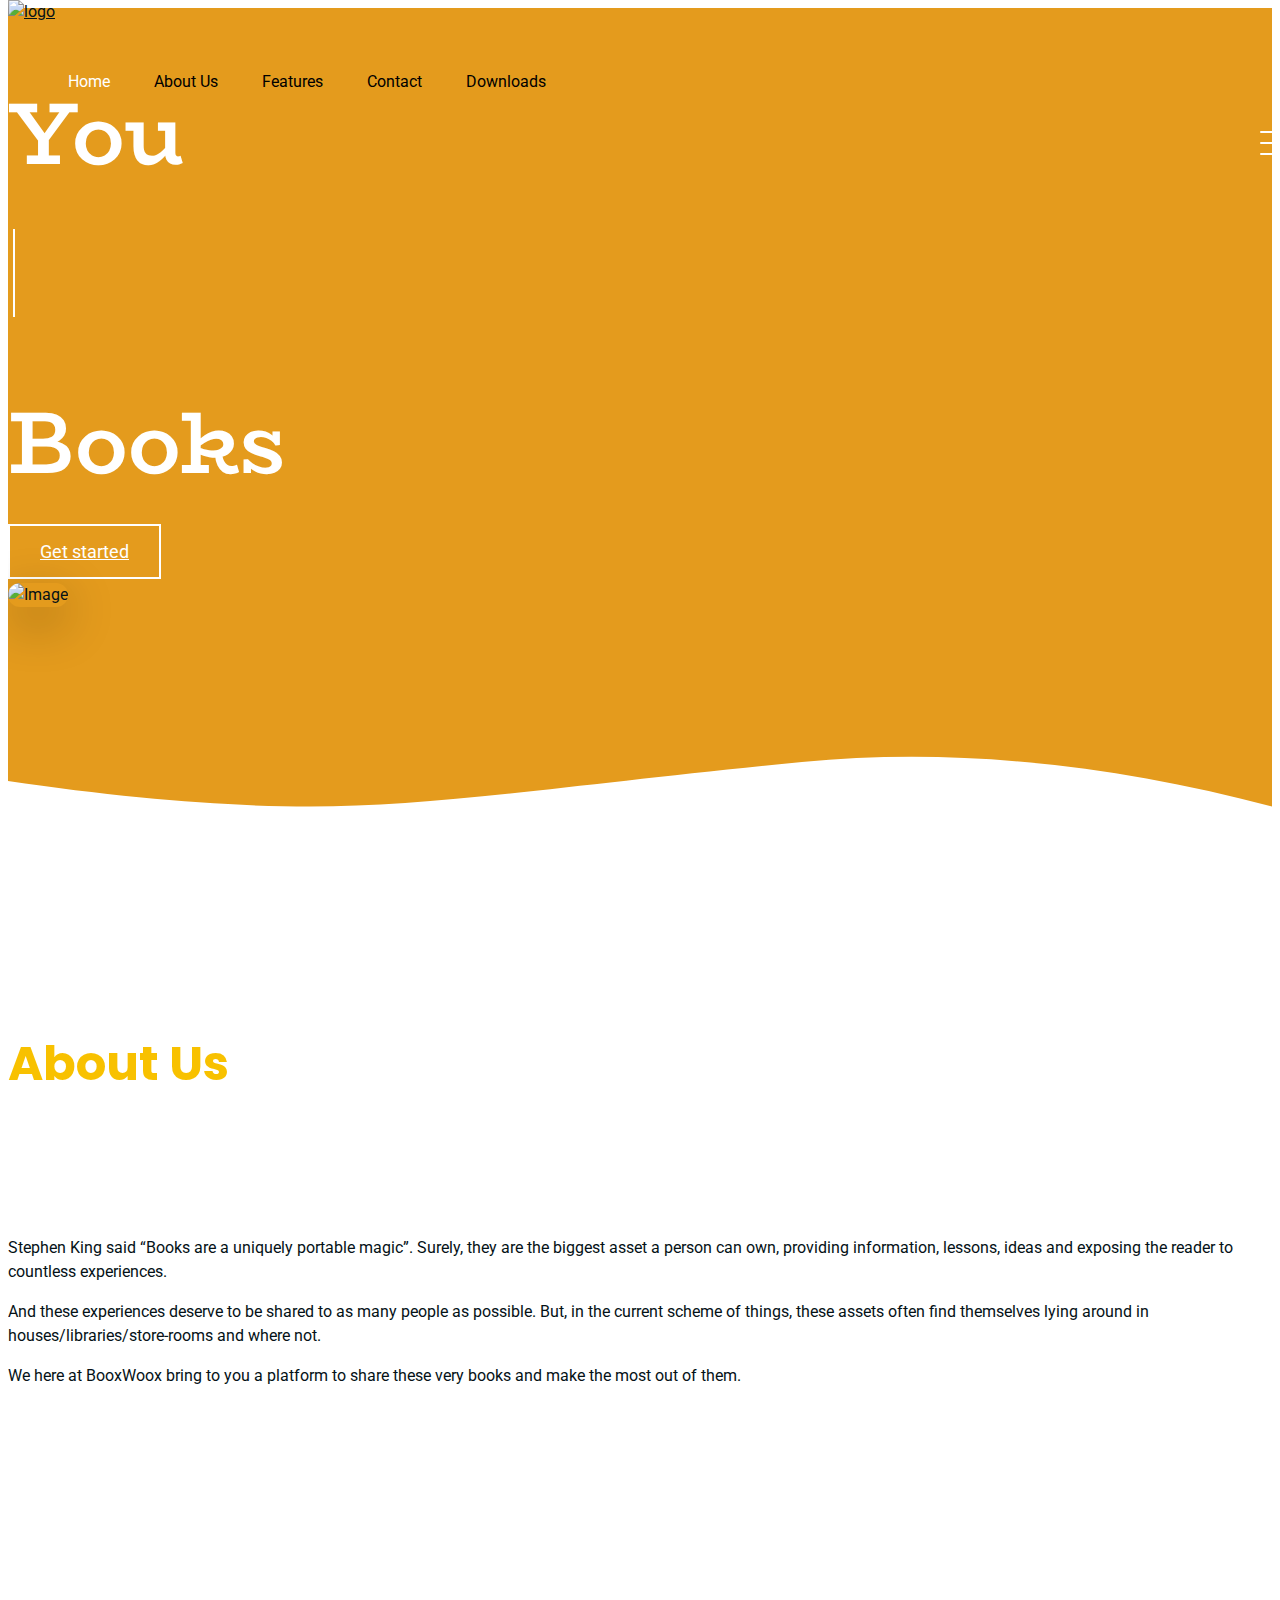
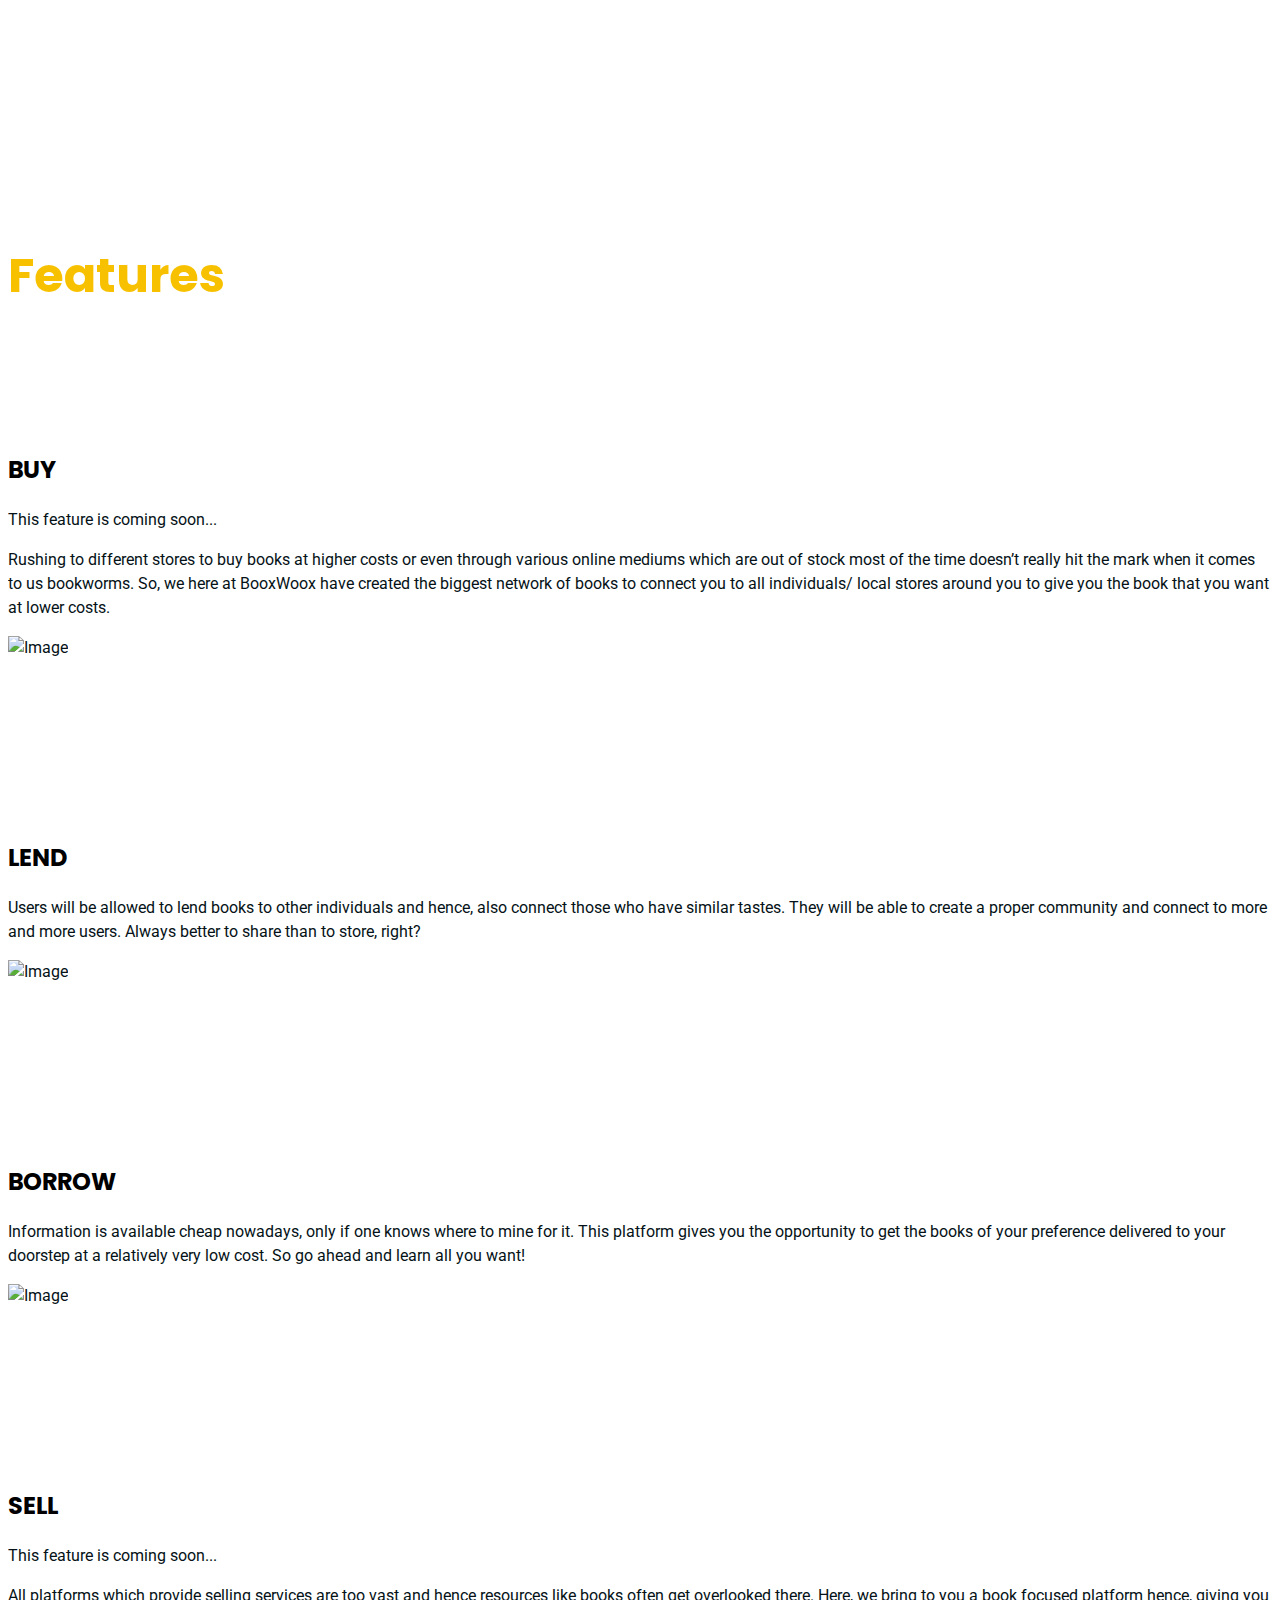
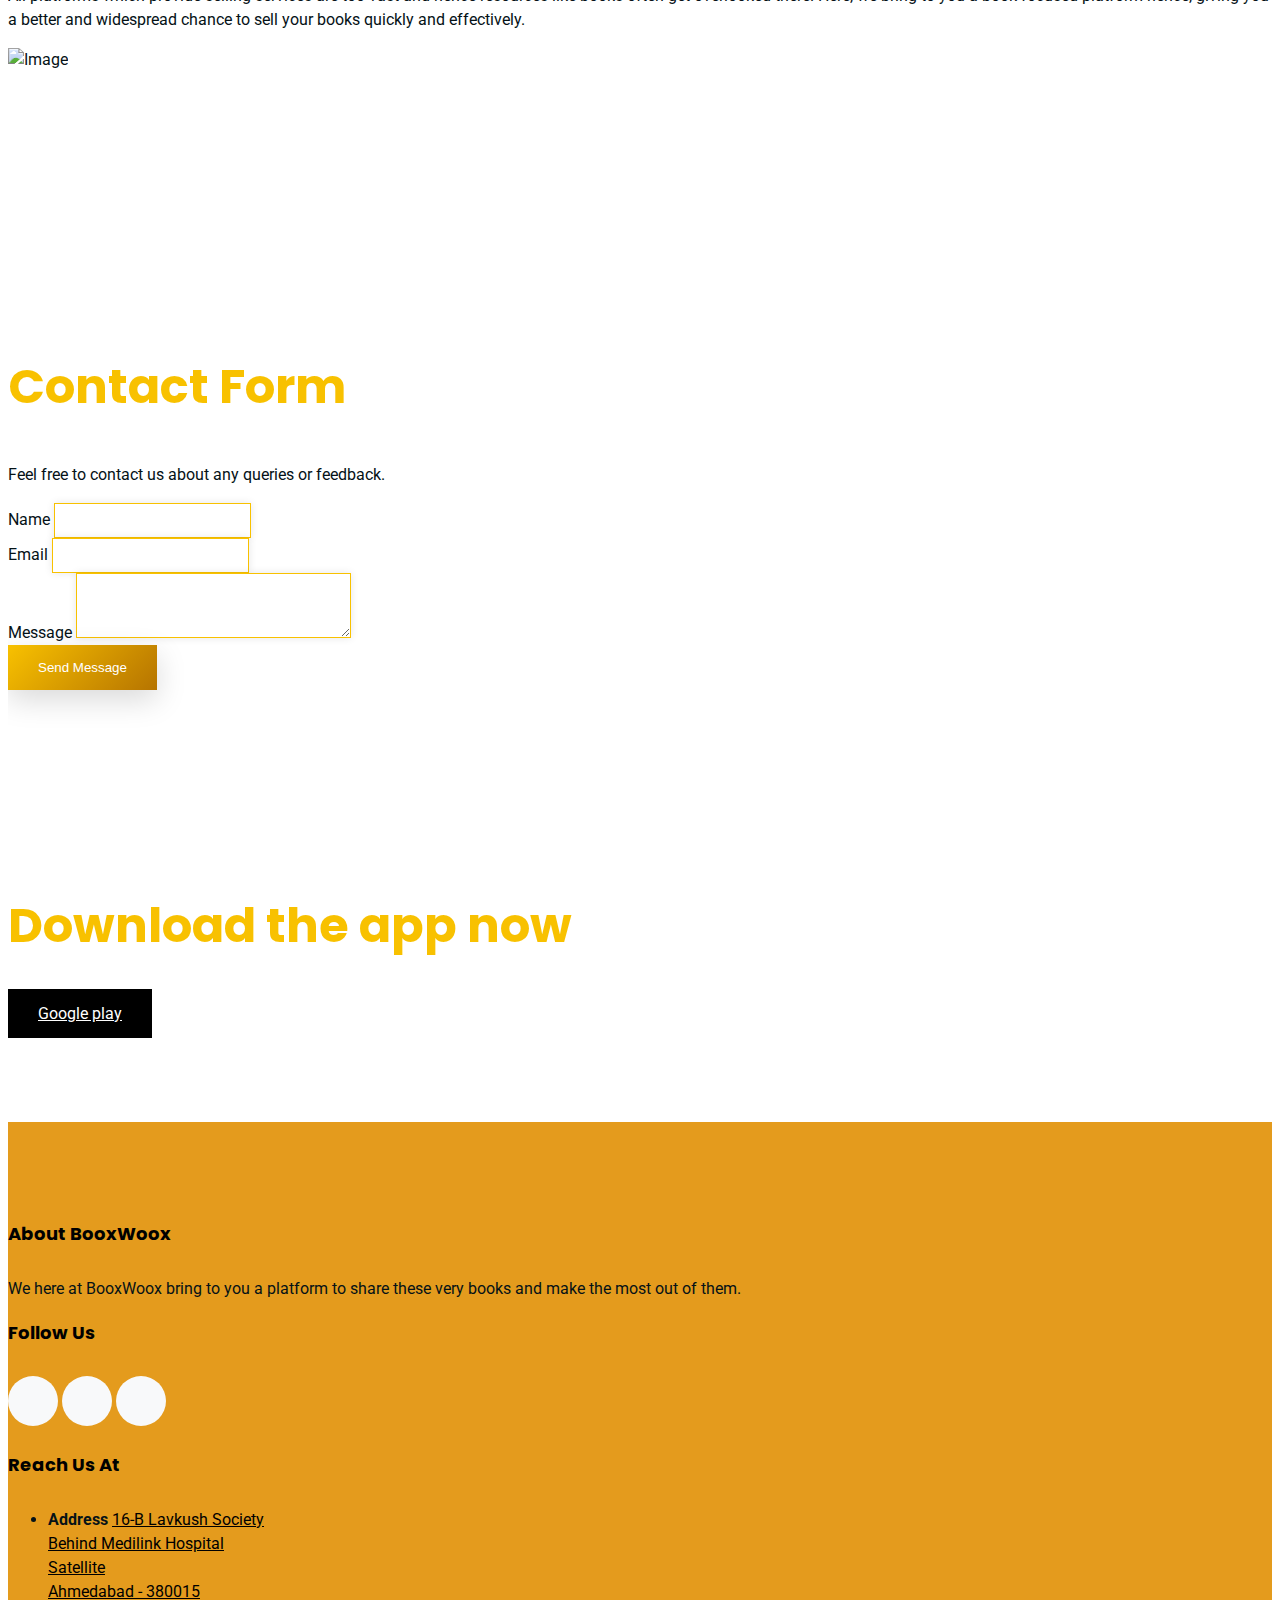
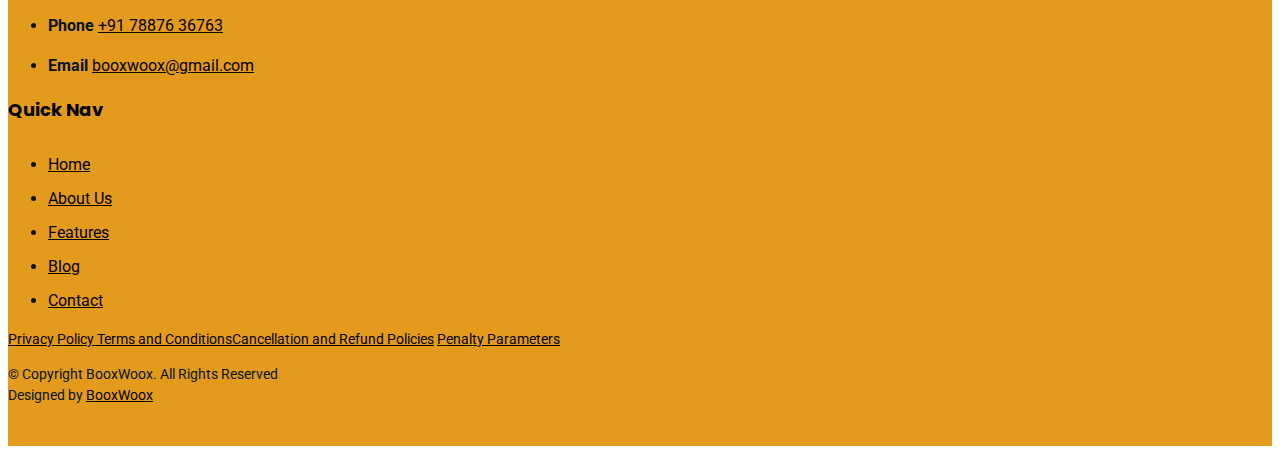
==== commit c20a75f2: "NEW UI" ====
--- a/index.html
+++ b/index.html
@@ -100,9 +100,17 @@
             <div class="row align-items-center">
                 <div class="col-12 hero-text-image">
                     <div class="row">
-                        <div class="col-lg-7 text-center text-lg-left">
-                            <h1 data-aos="fade-right">BooxWoox- The Global Library</h1>
-                            <p class="mb-5" data-aos="fade-right" data-aos-delay="100">Buy. Lend. Borrow. Sell.</p>
+                        <div class="col-lg-7 text-center text-lg-left wrapper">
+                            <h1 class="static-txt">You</h1>
+                            <ul class="dynamic-txts">
+                                <li><span>Borrow</span></li>
+                                <li><span>Lend</span></li>
+                                <li><span>Sell</span></li>
+                                <li><span>Buy</span></li>
+                            </ul>
+                            <h1 class="static-txt">Books</h1>
+                            <!-- <h1 data-aos="fade-right">BooxWoox- The Global Library</h1>
+                            <p class="mb-5" data-aos="fade-right" data-aos-delay="100">Buy. Lend. Borrow. Sell.</p> -->
                             <p data-aos="fade-right" data-aos-delay="200" data-aos-offset="-500"><a href="#AboutUS" class="btn btn-outline-white scroll">Get started</a></p>
                         </div>
                         <div class="col-lg-5 iphone-wrap ">
@@ -363,44 +371,48 @@
                     <div class="col-md-12 mb-5 mb-md-0" data-aos="fade-up">
                         <form name="contact" method="POST" role="form" data-netlify="true">
 
+
                             <div class="row">
-                                <div class="col-md-12 form-group">
+                                <div class="col-md-6 form-group">
                                     <label for="name">Name</label>
                                     <input type="text" name="name" class="form-control inputstl" id="name" data-rule="minlen:4" data-msg="Please enter at least 4 chars" required/>
                                     <div class="validate"></div>
                                 </div>
-                                <div class="col-md-12 form-group">
+                                <div class="col-md-6 form-group">
                                     <label>Email</label>
                                     <input type="email" class="form-control inputstl" name="email" id="email" data-rule="email" data-msg="Please enter a valid email" required/>
                                     <div class="validate"></div>
                                 </div>
-                                <div class="col-md-12 form-group">
-                                    <!-- <label for="name">Subject</label>
-                                    <input type="text" class="form-control" name="subject" id="subject" data-rule="minlen:4" data-msg="Please enter at least 8 chars of subject" /> -->
+                            </div>
+                            <!-- <div class="col-md-12 form-group">
+                                    <label for="name">Subject</label>
+                                    <input type="text" class="form-control" name="subject" id="subject" data-rule="minlen:4" data-msg="Please enter at least 8 chars of subject" />
                                     <label>Reason: <select name="reason[]" class="form-control inputstl">
                                       <option value="feedback">Feedback</option>
                                       <option value="query">Query</option>
-                                    </select></label>
-
-                                </div>
+                                    </select>
+                                  </label>
+                                </div> -->
+                            <div class="row">
                                 <div class="col-md-12 form-group">
                                     <label>Message</label>
-                                    <textarea class="form-control inputstl" name="message" cols="30" rows="5" data-rule="required" data-msg="Please write something for us" required></textarea>
+                                    <textarea class="form-control inputstl" name="message" cols="30" rows="3" data-rule="required" data-msg="Please write something for us" required></textarea>
                                     <div class="validate"></div>
                                 </div>
-
-                                <!-- <div class="col-md-12 mb-3">
+                            </div>
+
+                            <!-- <div class="col-md-12 mb-3">
                                     <div class="loading">Loading</div>
                                     <div class="error-message"></div>
                                     <div class="sent-message">Your message has been sent. Thank you!</div>
                                 </div> -->
 
-                                <div class="col-md-4" data-netlify-recaptcha="true"></div>
-
-                                <div class="col-md-6 form-group">
-                                    <button type="submit" class="btn btn-primary d-block w-100">Send Message</button>
-                                </div>
+                            <div class="col-md-4" data-netlify-recaptcha="true"></div>
+
+                            <div class="col-md-6 form-group">
+                                <button type="submit" class="btn btn-primary d-block w-100">Send Message</button>
                             </div>
+
 
                         </form>
                     </div>
--- a/assets/css/style.css
+++ b/assets/css/style.css
@@ -1,3 +1,4 @@
+@import url('https://fonts.googleapis.com/css2?family=BioRhyme:wght@800&display=swap');
 html {
     overflow-x: hidden;
 }
@@ -66,7 +67,8 @@
 .section-heading {
     font-size: 3rem;
     font-weight: 700;
-    background: linear-gradient(-45deg, #b67400, #f8c100);
+    /*background: linear-gradient(-45deg, #b67400, #f8c100);*/
+    background: #f8c100;
     -webkit-background-clip: text;
     -webkit-text-fill-color: transparent;
 }
@@ -175,7 +177,7 @@
 }
 
 .step .number {
-    background: linear-gradient(-45deg, #b67400, #f8c100);
+    background: linear-gradient(-45deg, #f8c100, #f8c100);
     -webkit-background-clip: text;
     -webkit-text-fill-color: transparent;
     font-weight: 700;
@@ -673,7 +675,8 @@
 --------------------------------------------------------------*/
 
 .hero-section {
-    background: linear-gradient(to right, #b67400 0%, #f8c100 100%);
+    /*background: linear-gradient(to right, #b67400 0%, #f8c100 100%);*/
+    background: #e49b1d;
     position: relative;
 }
 
@@ -1218,6 +1221,7 @@
 
 .footer {
     padding: 5rem 0 2.5rem 0;
+    background-color: #e49b1d;
 }
 
 .footer h3 {
@@ -1282,4 +1286,121 @@
     box-shadow: rgba(0, 0, 0, 0.1) 0px 0px 8px;
     -moz-box-shadow: rgba(0, 0, 0, 0.1) 0px 0px 8px;
     -webkit-box-shadow: rgba(0, 0, 0, 0.1) 0px 0px 8px;
+}
+
+
+/* Animation */
+
+
+/* .wrapper {
+    font-family: 'BioRhyme', serif;
+} */
+
+.wrapper .static-txt {
+    color: #fff;
+    font-size: 5.5rem;
+    font-weight: 600;
+    font-family: 'BioRhyme', serif;
+}
+
+.wrapper .dynamic-txts {
+    margin-left: -35px;
+    height: 5.5rem;
+    line-height: 5.5rem;
+    font-family: 'BioRhyme', serif;
+    overflow: hidden;
+}
+
+.dynamic-txts li {
+    list-style: none;
+    color: #fff;
+    font-size: 5.5rem;
+    font-weight: 600;
+    position: relative;
+    top: 0;
+    animation: slide 12s steps(4) infinite;
+}
+
+@keyframes slide {
+    100% {
+        top: -22rem;
+    }
+}
+
+.dynamic-txts li span {
+    margin: 15px 15px 15px 0px;
+    position: relative;
+    line-height: 5.5rem;
+}
+
+.dynamic-txts li span::after {
+    content: "";
+    position: absolute;
+    left: 0;
+    height: 100%;
+    width: 100%;
+    background: #e49b1d;
+    border-left: 2px solid #fff;
+    animation: typing 3s steps(10) infinite;
+}
+
+@keyframes typing {
+    40%,
+    60% {
+        left: calc(100% + 30px);
+    }
+    100% {
+        left: 0;
+    }
+}
+
+@media screen and (max-width: 992px) {
+    .wrapper .static-txt {
+        font-size: 3.25rem;
+        font-weight: 600;
+    }
+    .wrapper .dynamic-txts {
+        margin-left: -35px;
+        height: 3.25rem;
+        line-height: 3.25rem;
+        overflow: hidden;
+    }
+    .dynamic-txts li {
+        list-style: none;
+        color: #fff;
+        font-size: 3.25rem;
+        font-weight: 600;
+        position: relative;
+        top: 0;
+        animation: slide 12s steps(4) infinite;
+    }
+    @keyframes slide {
+        100% {
+            top: -13rem;
+        }
+    }
+    .dynamic-txts li span {
+        margin: 15px 15px 15px 0px;
+        position: relative;
+        line-height: 3.25rem;
+    }
+    .dynamic-txts li span::after {
+        content: "";
+        position: absolute;
+        left: 0;
+        height: 100%;
+        width: 100%;
+        background: #e49b1d;
+        border-left: 2px solid #fff;
+        animation: typing 3s steps(10) infinite;
+    }
+    @keyframes typing {
+        40%,
+        60% {
+            left: calc(100% + 0rem);
+        }
+        100% {
+            left: 0;
+        }
+    }
 }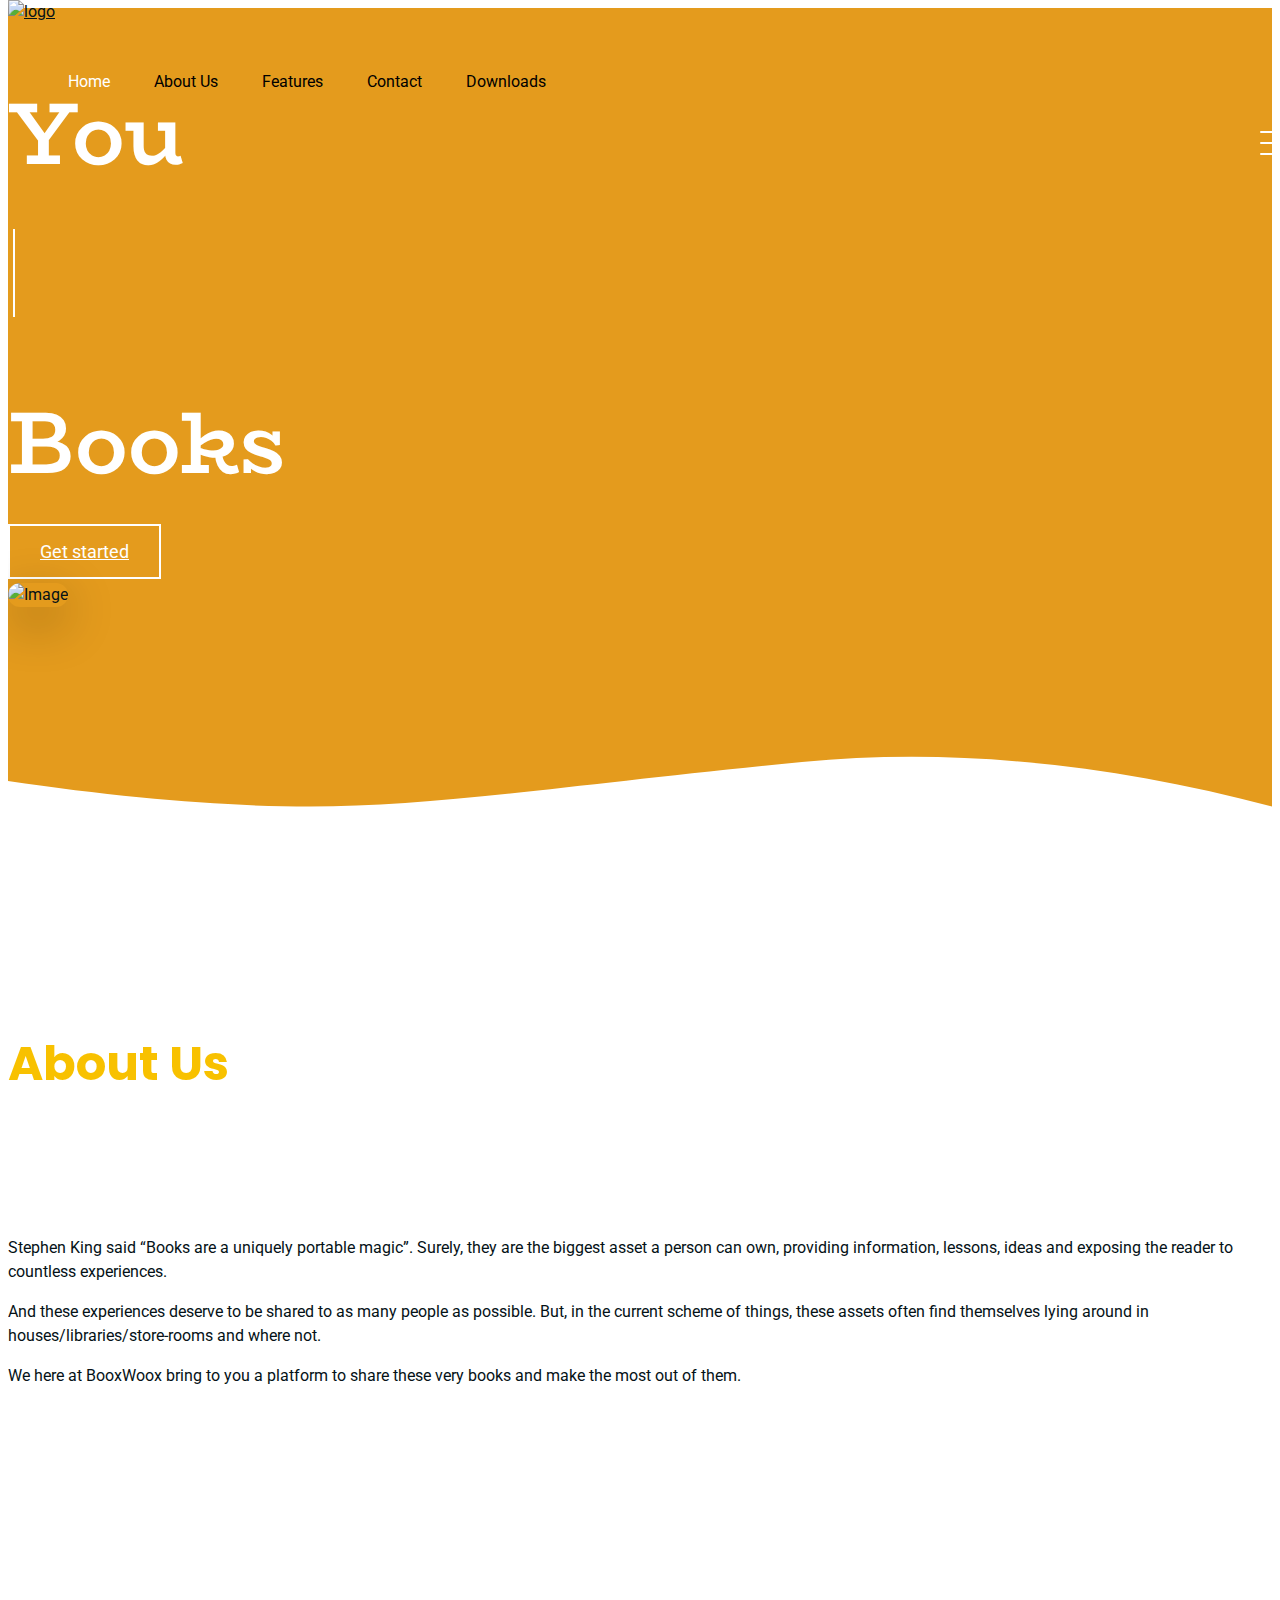
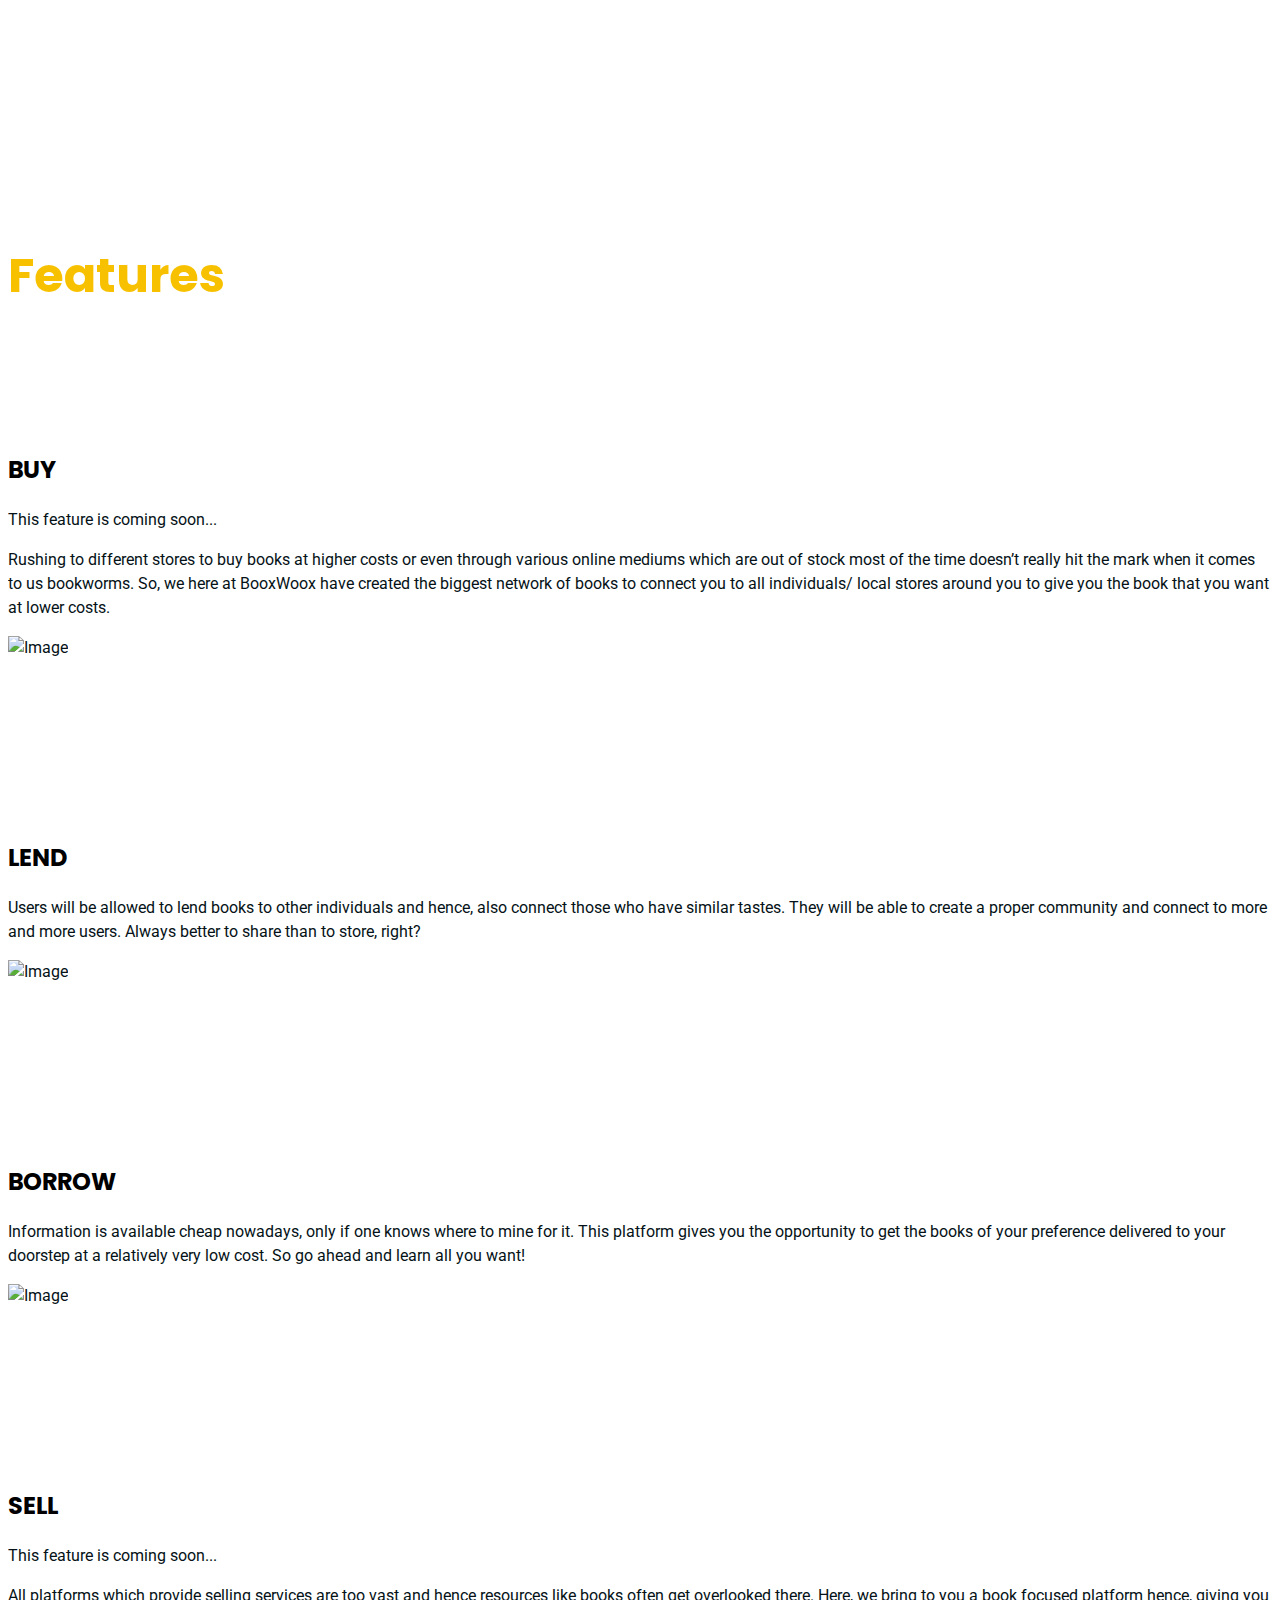
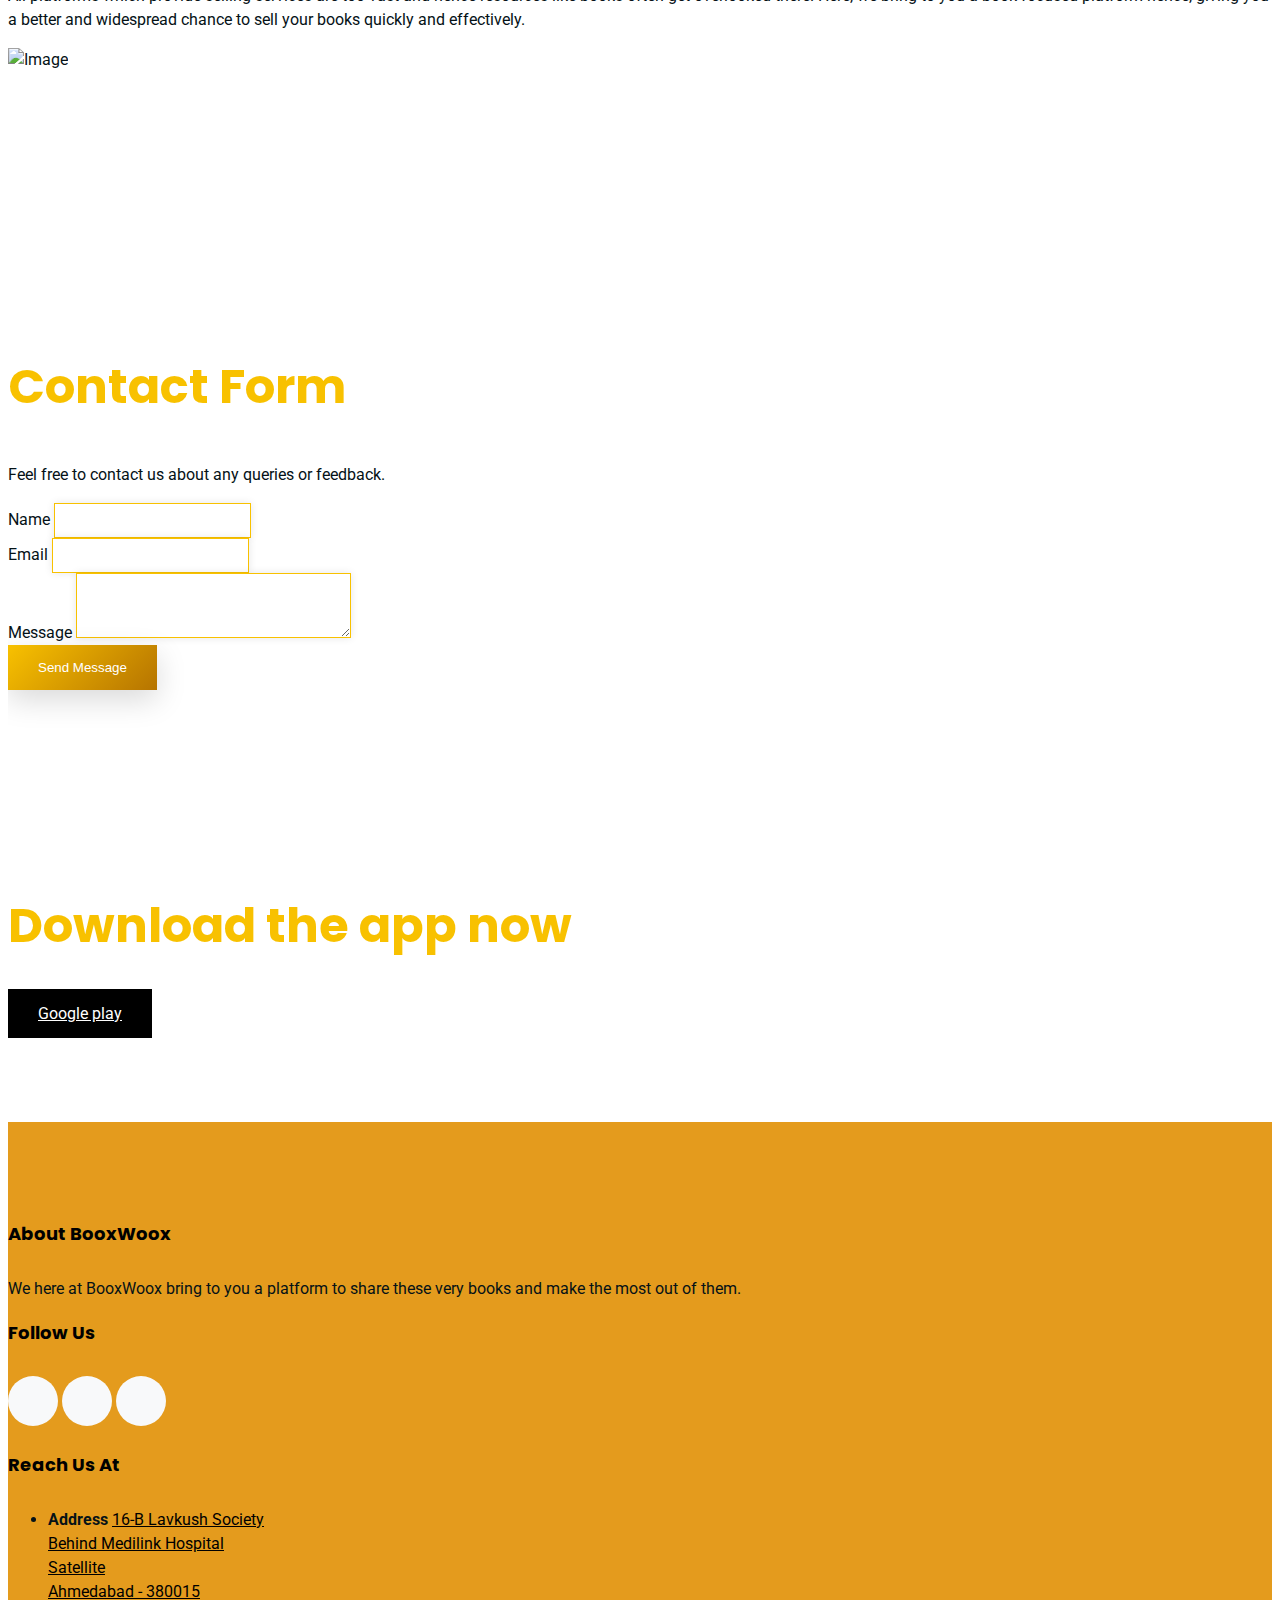
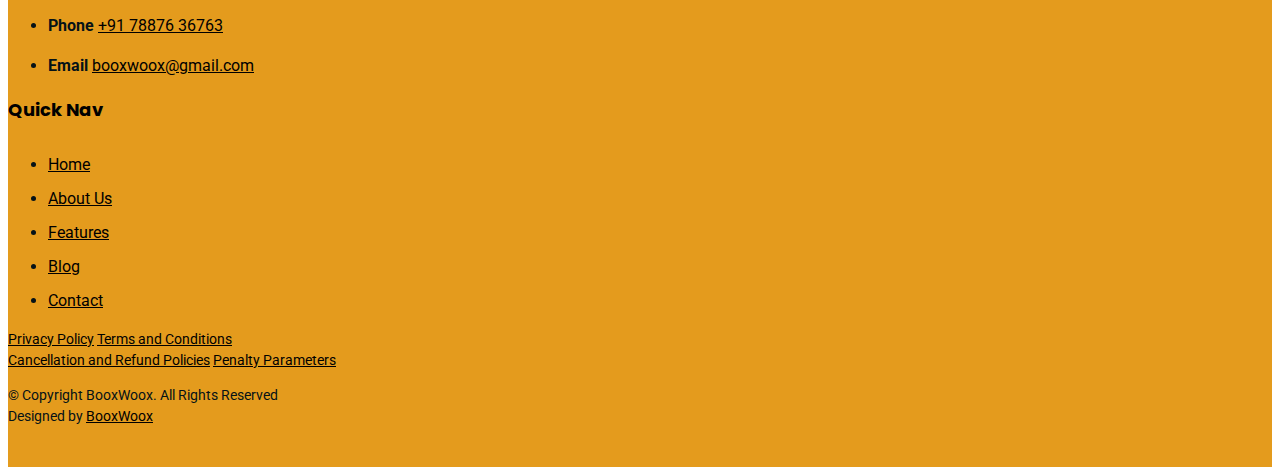
==== commit 1d5d0f3d: "footer" ====
--- a/index.html
+++ b/index.html
@@ -603,7 +603,11 @@
             </div>
 
             <div class="credits justify-content-center text-center">
-                <a href="privacypolicy.html "><i class="icofont-paper"></i>Privacy Policy  </a><a href="tnc.html"><i class="icofont-paper"></i>Terms and Conditions</a><a href="cancelrefund.html"><i class="icofont-paper"></i>Cancellation and Refund Policies</a>
+                <a href="privacypolicy.html "><i class="icofont-paper"></i>Privacy Policy</a>
+                <a href="tnc.html"><i class="icofont-paper"></i>Terms and Conditions</a>
+            </div>
+            <div class="credits justify-content-center text-center">
+                <a href="cancelrefund.html"><i class="icofont-paper"></i>Cancellation and Refund Policies</a>
                 <a href="penaltyparams.html"><i class="icofont-paper"></i>Penalty Parameters </a>
             </div>
             <div class="justify-content-center text-center">
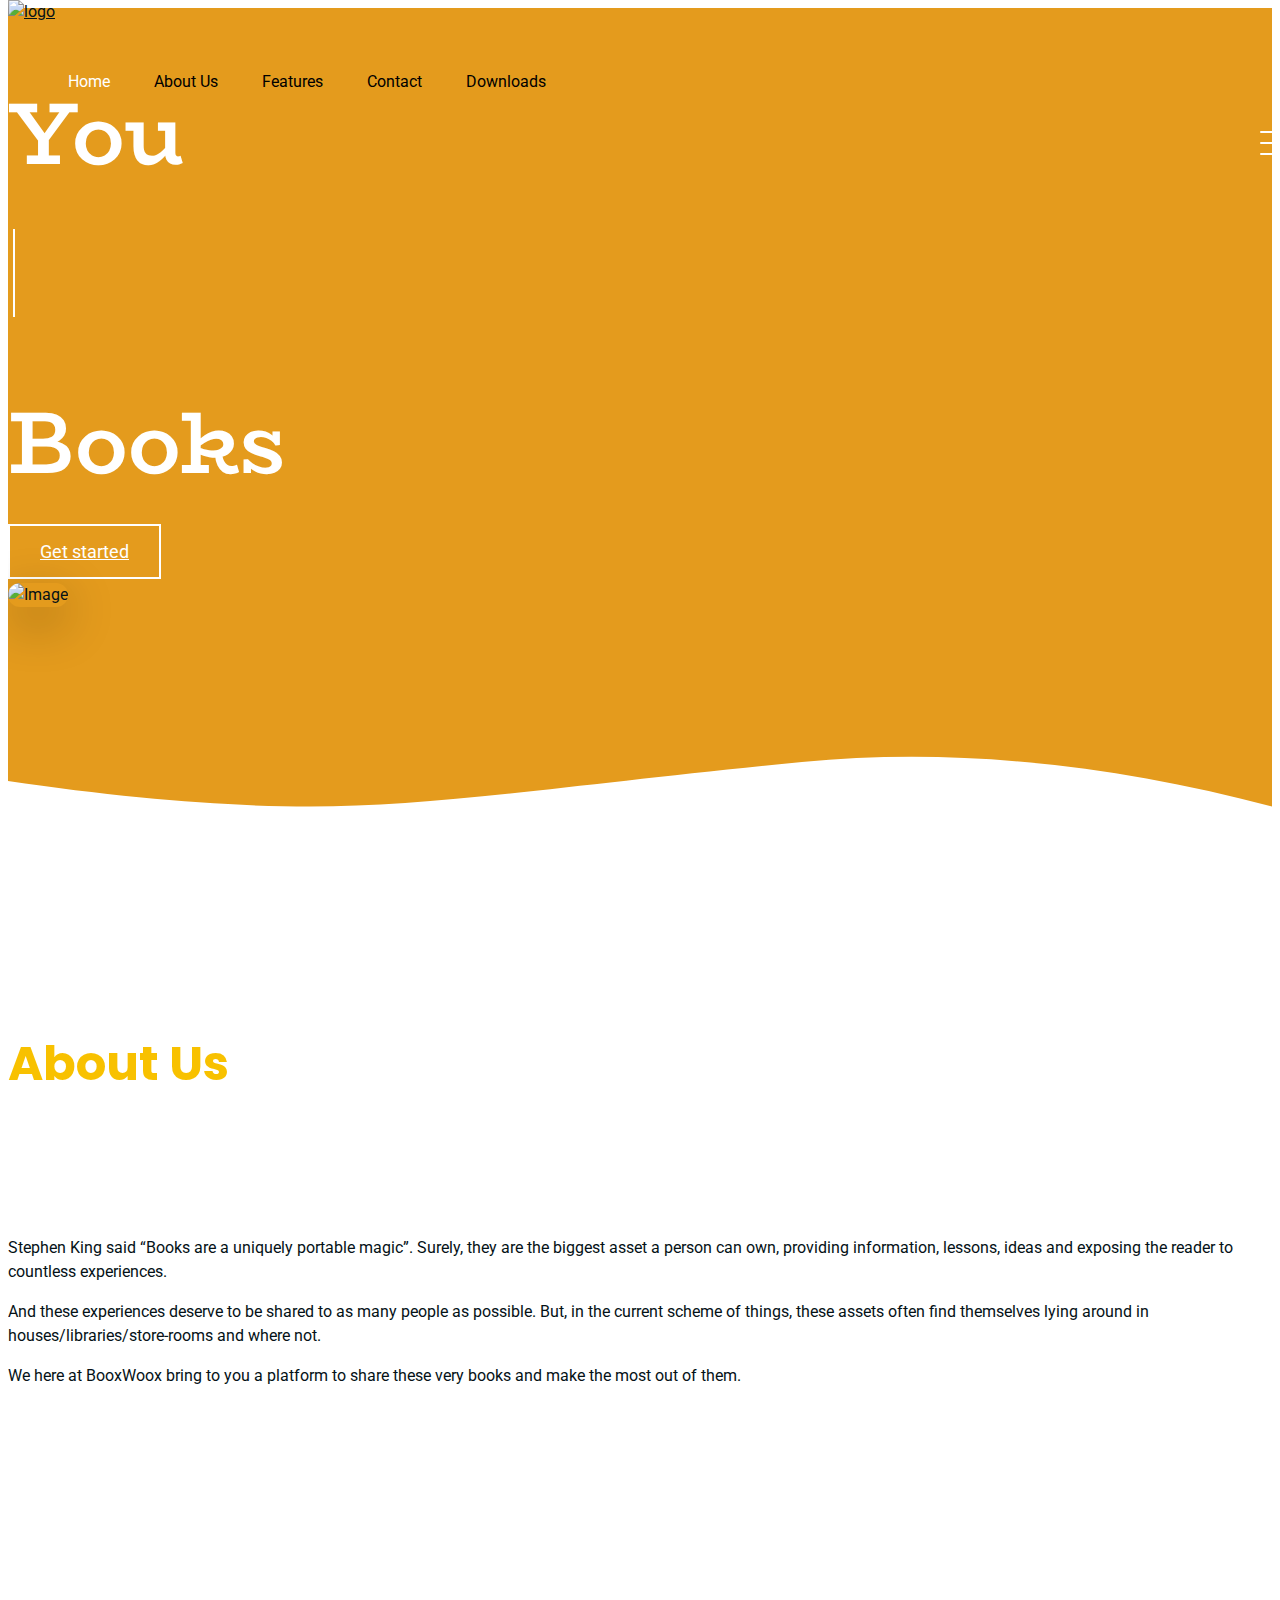
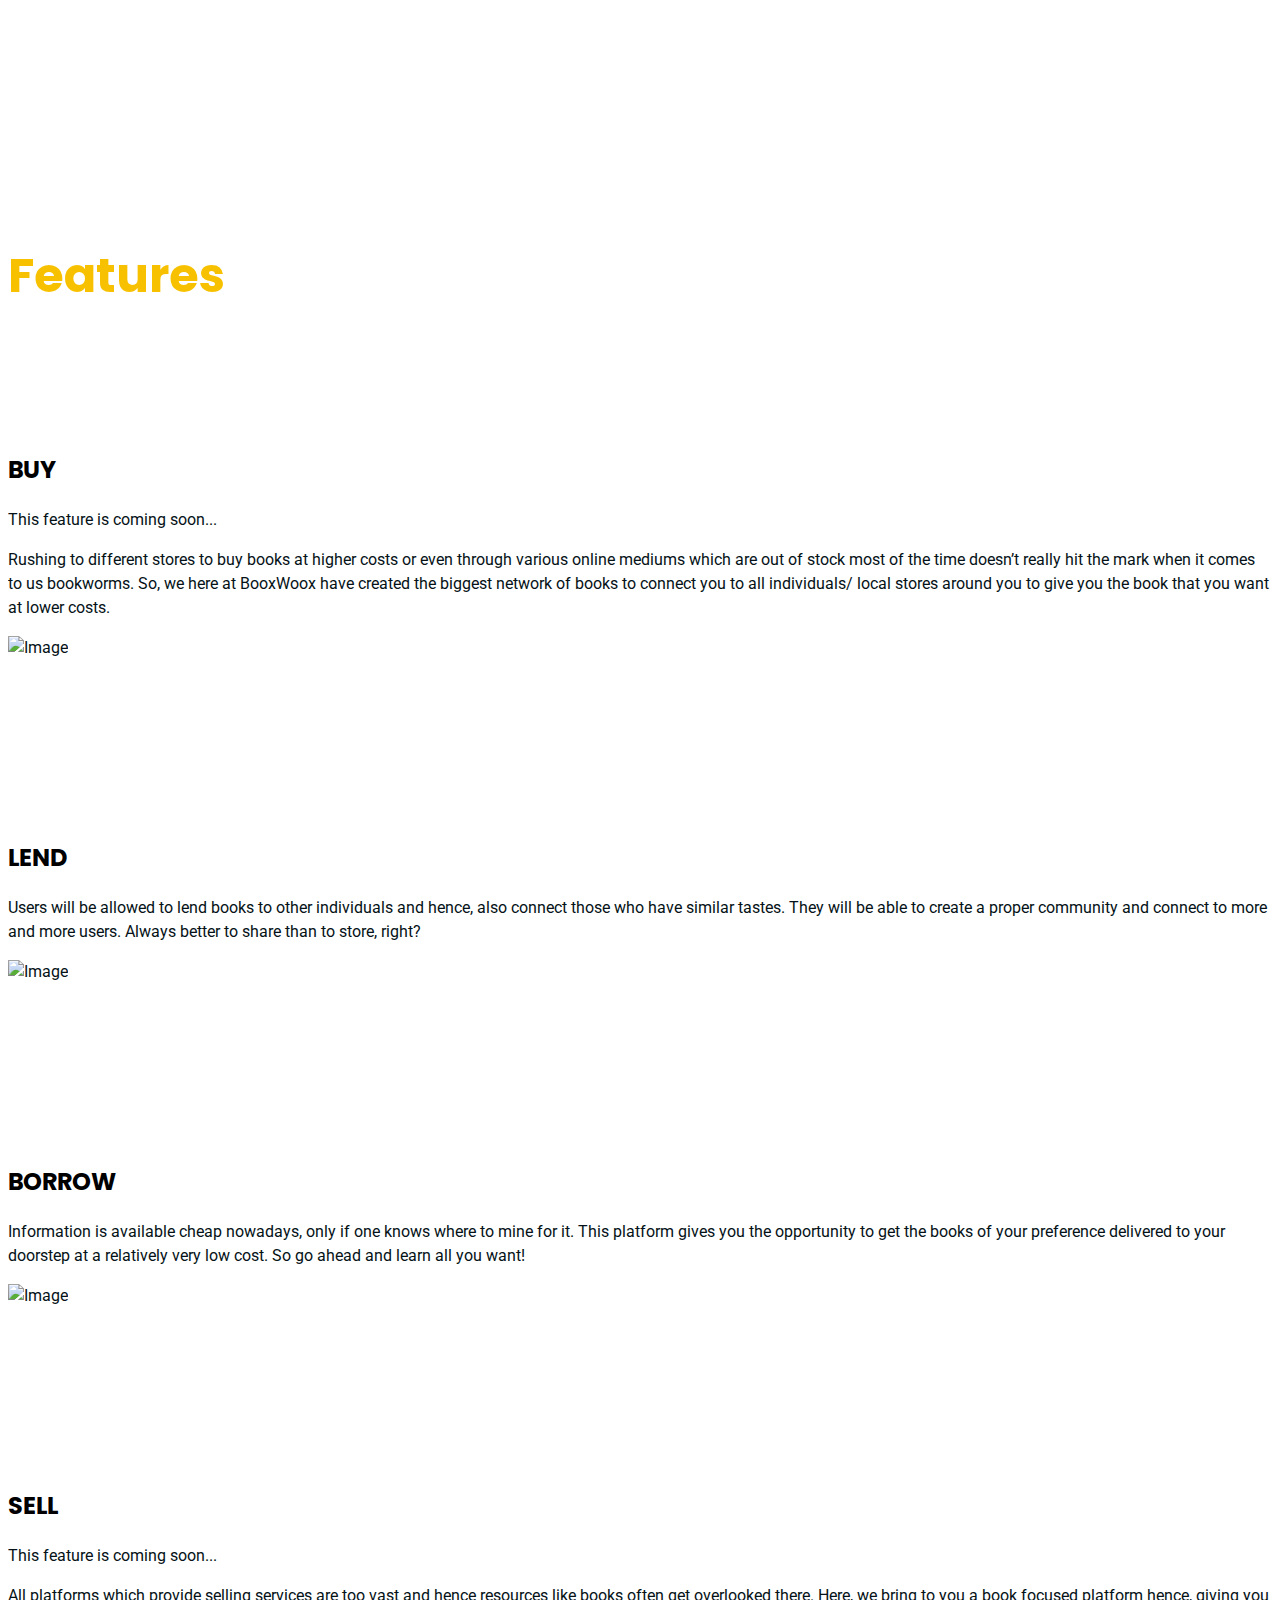
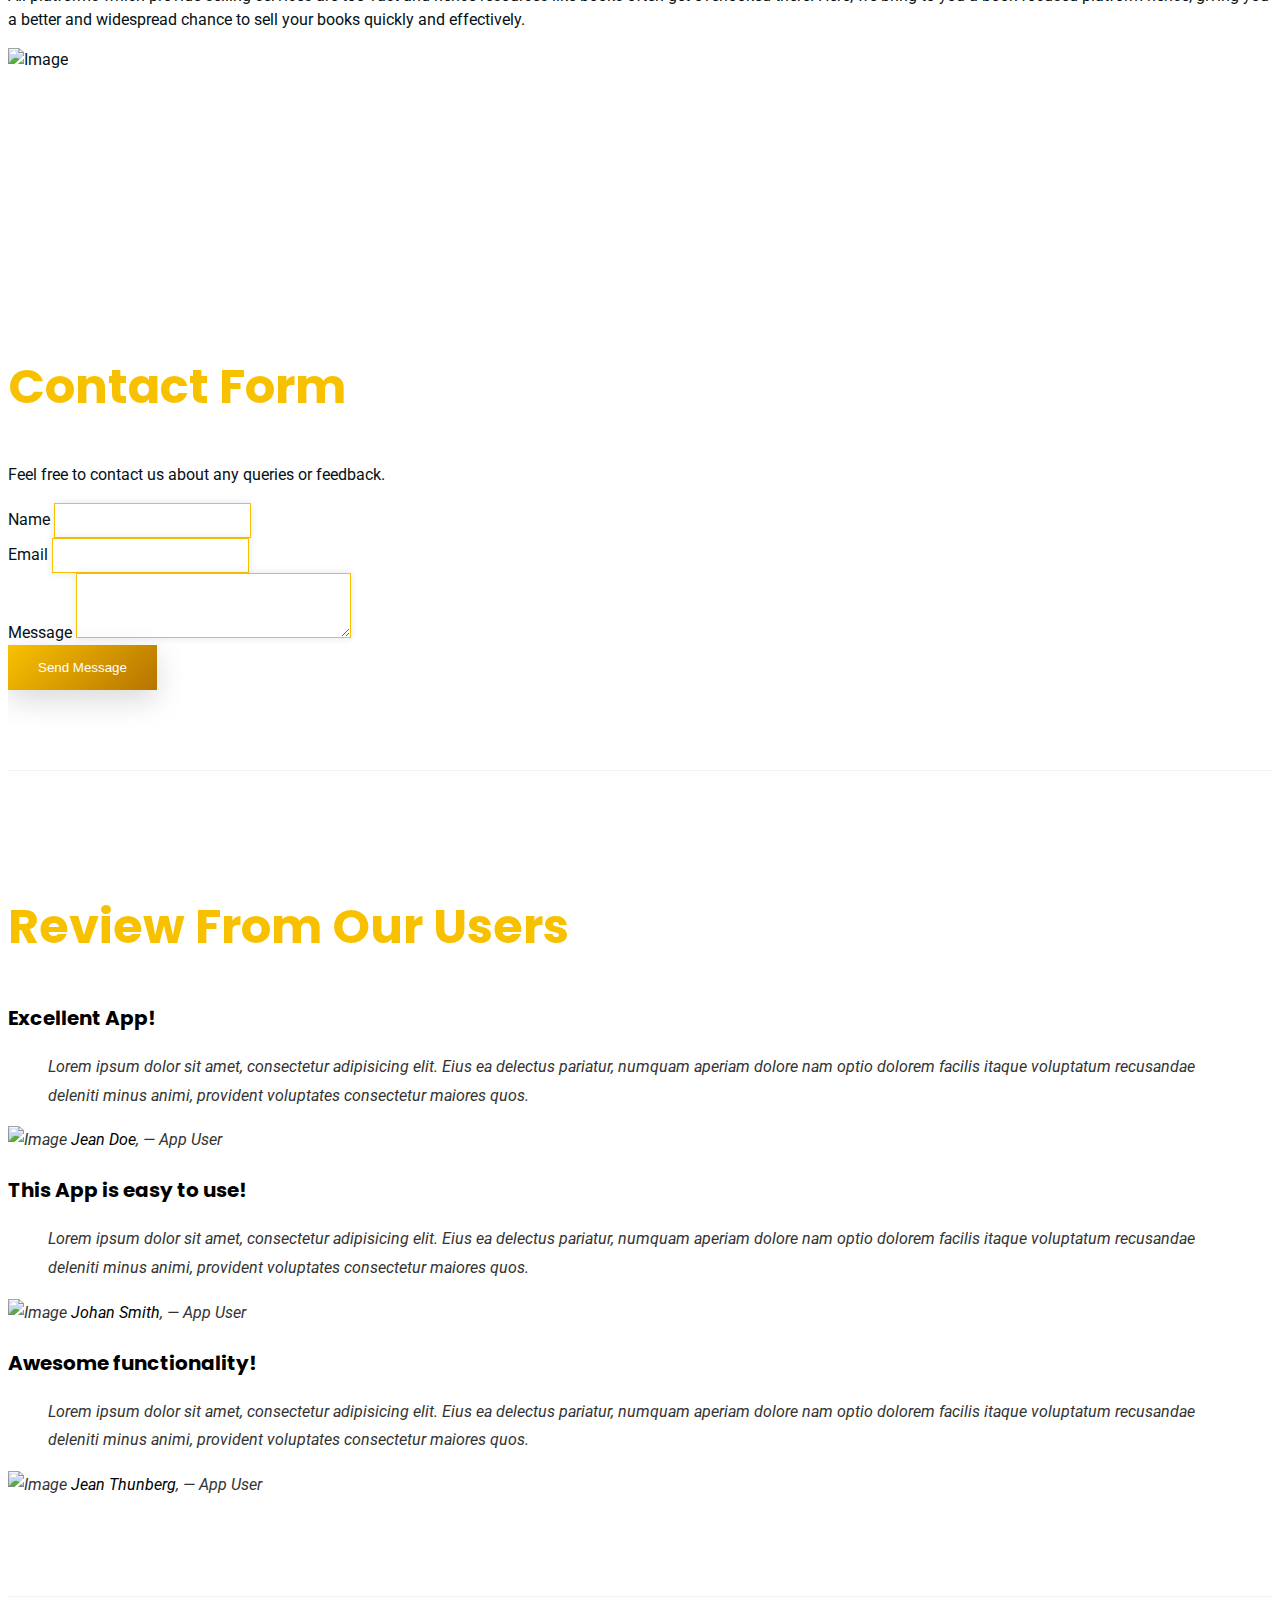
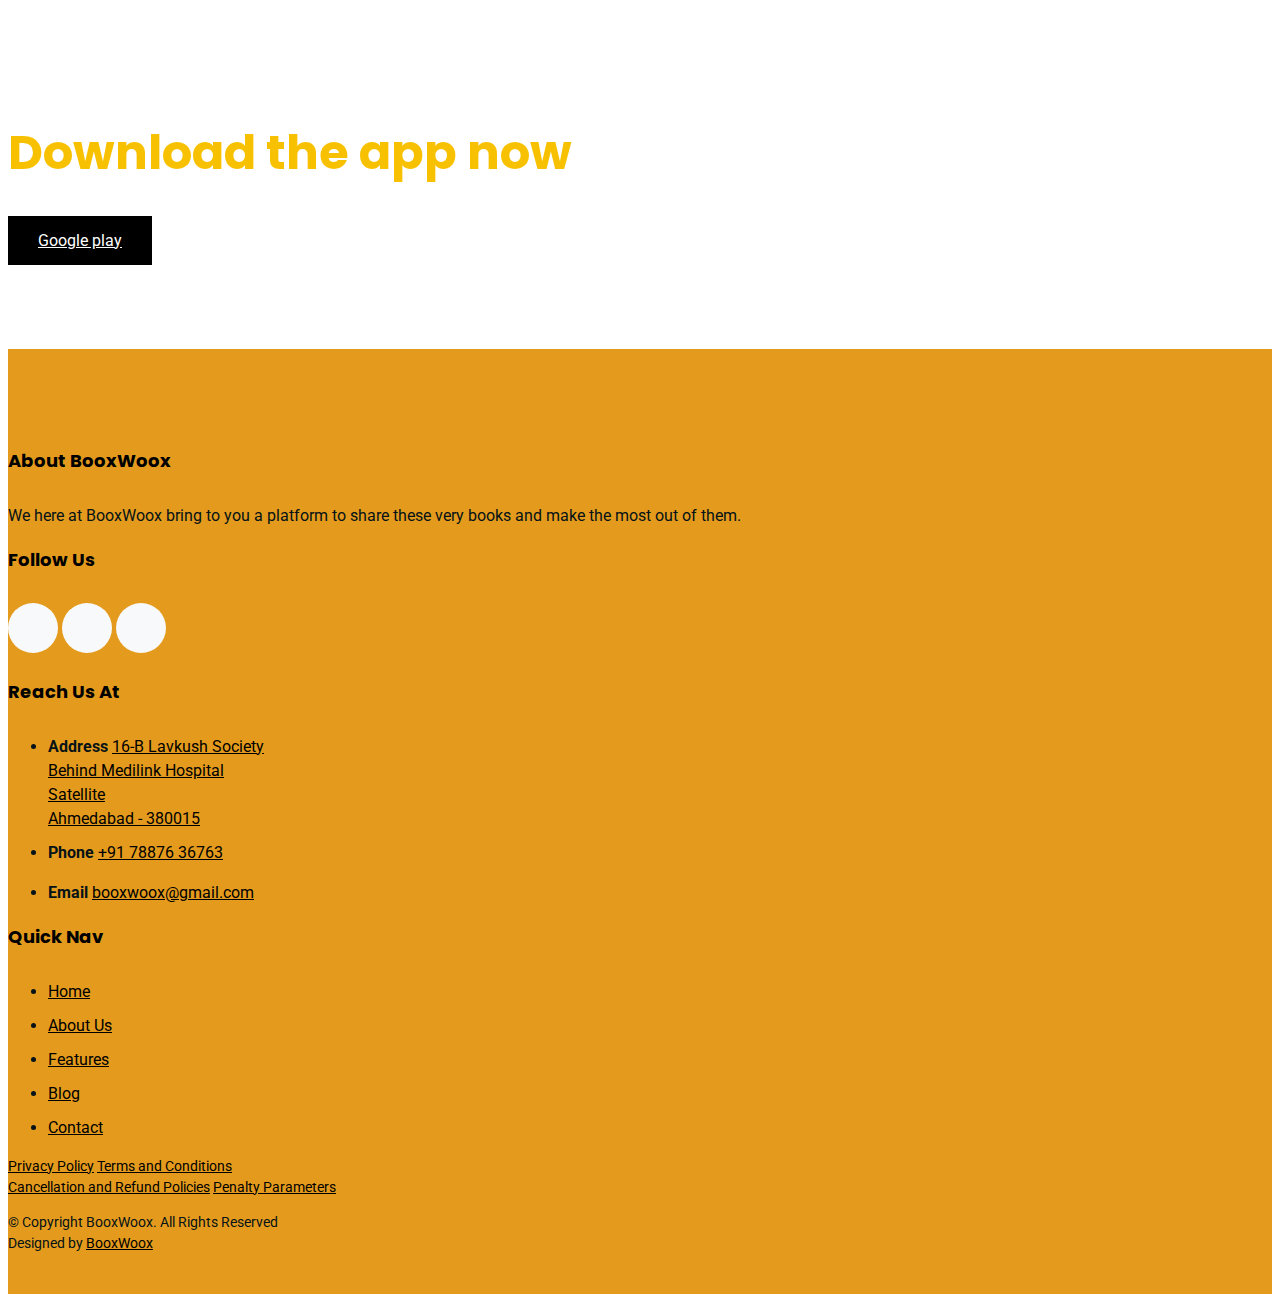
==== commit f5b55f19: "Testimonials" ====
--- a/index.html
+++ b/index.html
@@ -422,92 +422,89 @@
         </section>
 
         <!-- ======= Testimonials Section ======= -->
-        <!-- <section class="section border-top border-bottom">
-      <div class="container">
-        <div class="row justify-content-center text-center mb-5">
-          <div class="col-md-4">
-            <h2 class="section-heading">Review From Our Users</h2>
-          </div>
-        </div>
-        <div class="row justify-content-center text-center">
-          <div class="col-md-7">
-            <div class="owl-carousel testimonial-carousel">
-              <div class="review text-center">
-                <p class="stars">
-                  <span class="icofont-star"></span>
-                  <span class="icofont-star"></span>
-                  <span class="icofont-star"></span>
-                  <span class="icofont-star"></span>
-                  <span class="icofont-star muted"></span>
-                </p>
-                <h3>Excellent App!</h3>
-                <blockquote>
-                  <p>Lorem ipsum dolor sit amet, consectetur adipisicing elit. Eius ea delectus pariatur, numquam
-                    aperiam dolore nam optio dolorem facilis itaque voluptatum recusandae deleniti minus animi,
-                    provident voluptates consectetur maiores quos.</p>
-                </blockquote>
-
-                <p class="review-user">
-                  <img src="assets/img/person_1.jpg" alt="Image" class="img-fluid rounded-circle mb-3">
-                  <span class="d-block">
+        <section class="section border-top border-bottom">
+            <div class="container">
+                <div class="row justify-content-center text-center mb-5">
+                    <div class="col-md-4">
+                        <h2 class="section-heading">Review From Our Users</h2>
+                    </div>
+                </div>
+                <div class="row justify-content-center text-center">
+                    <div class="col-md-7">
+                        <div class="owl-carousel testimonial-carousel">
+                            <div class="review text-center">
+                                <p class="stars">
+                                    <span class="icofont-star"></span>
+                                    <span class="icofont-star"></span>
+                                    <span class="icofont-star"></span>
+                                    <span class="icofont-star"></span>
+                                    <span class="icofont-star muted"></span>
+                                </p>
+                                <h3>Excellent App!</h3>
+                                <blockquote>
+                                    <p>Lorem ipsum dolor sit amet, consectetur adipisicing elit. Eius ea delectus pariatur, numquam aperiam dolore nam optio dolorem facilis itaque voluptatum recusandae deleniti minus animi, provident voluptates consectetur
+                                        maiores quos.</p>
+                                </blockquote>
+
+                                <p class="review-user">
+                                    <img src="assets/img/person_1.jpg" alt="Image" class="img-fluid rounded-circle mb-3">
+                                    <span class="d-block">
                     <span class="text-black">Jean Doe</span>, &mdash; App User
-                  </span>
-                </p>
-
-              </div>
-
-              <div class="review text-center">
-                <p class="stars">
-                  <span class="icofont-star"></span>
-                  <span class="icofont-star"></span>
-                  <span class="icofont-star"></span>
-                  <span class="icofont-star"></span>
-                  <span class="icofont-star muted"></span>
-                </p>
-                <h3>This App is easy to use!</h3>
-                <blockquote>
-                  <p>Lorem ipsum dolor sit amet, consectetur adipisicing elit. Eius ea delectus pariatur, numquam
-                    aperiam dolore nam optio dolorem facilis itaque voluptatum recusandae deleniti minus animi,
-                    provident voluptates consectetur maiores quos.</p>
-                </blockquote>
-
-                <p class="review-user">
-                  <img src="assets/img/person_2.jpg" alt="Image" class="img-fluid rounded-circle mb-3">
-                  <span class="d-block">
+                                    </span>
+                                </p>
+
+                            </div>
+
+                            <div class="review text-center">
+                                <p class="stars">
+                                    <span class="icofont-star"></span>
+                                    <span class="icofont-star"></span>
+                                    <span class="icofont-star"></span>
+                                    <span class="icofont-star"></span>
+                                    <span class="icofont-star muted"></span>
+                                </p>
+                                <h3>This App is easy to use!</h3>
+                                <blockquote>
+                                    <p>Lorem ipsum dolor sit amet, consectetur adipisicing elit. Eius ea delectus pariatur, numquam aperiam dolore nam optio dolorem facilis itaque voluptatum recusandae deleniti minus animi, provident voluptates consectetur
+                                        maiores quos.</p>
+                                </blockquote>
+
+                                <p class="review-user">
+                                    <img src="assets/img/person_2.jpg" alt="Image" class="img-fluid rounded-circle mb-3">
+                                    <span class="d-block">
                     <span class="text-black">Johan Smith</span>, &mdash; App User
-                  </span>
-                </p>
-
-              </div>
-
-              <div class="review text-center">
-                <p class="stars">
-                  <span class="icofont-star"></span>
-                  <span class="icofont-star"></span>
-                  <span class="icofont-star"></span>
-                  <span class="icofont-star"></span>
-                  <span class="icofont-star muted"></span>
-                </p>
-                <h3>Awesome functionality!</h3>
-                <blockquote>
-                  <p>Lorem ipsum dolor sit amet, consectetur adipisicing elit. Eius ea delectus pariatur, numquam
-                    aperiam dolore nam optio dolorem facilis itaque voluptatum recusandae deleniti minus animi,
-                    provident voluptates consectetur maiores quos.</p>
-                </blockquote>
-
-                <p class="review-user">
-                  <img src="assets/img/person_3.jpg" alt="Image" class="img-fluid rounded-circle mb-3">
-                  <span class="d-block">
+                                    </span>
+                                </p>
+
+                            </div>
+
+                            <div class="review text-center">
+                                <p class="stars">
+                                    <span class="icofont-star"></span>
+                                    <span class="icofont-star"></span>
+                                    <span class="icofont-star"></span>
+                                    <span class="icofont-star"></span>
+                                    <span class="icofont-star muted"></span>
+                                </p>
+                                <h3>Awesome functionality!</h3>
+                                <blockquote>
+                                    <p>Lorem ipsum dolor sit amet, consectetur adipisicing elit. Eius ea delectus pariatur, numquam aperiam dolore nam optio dolorem facilis itaque voluptatum recusandae deleniti minus animi, provident voluptates consectetur
+                                        maiores quos.</p>
+                                </blockquote>
+
+                                <p class="review-user">
+                                    <img src="assets/img/person_3.jpg" alt="Image" class="img-fluid rounded-circle mb-3">
+                                    <span class="d-block">
                     <span class="text-black">Jean Thunberg</span>, &mdash; App User
-                  </span>
-                </p>
-
-              </div>
-            </div>
-          </div>
-        </div>
-      </div>
-    </section> -->
+                                    </span>
+                                </p>
+
+                            </div>
+                        </div>
+                    </div>
+                </div>
+            </div>
+        </section>
         <!-- End Testimonials Section -->
 
         <!-- ======= CTA Section ======= -->
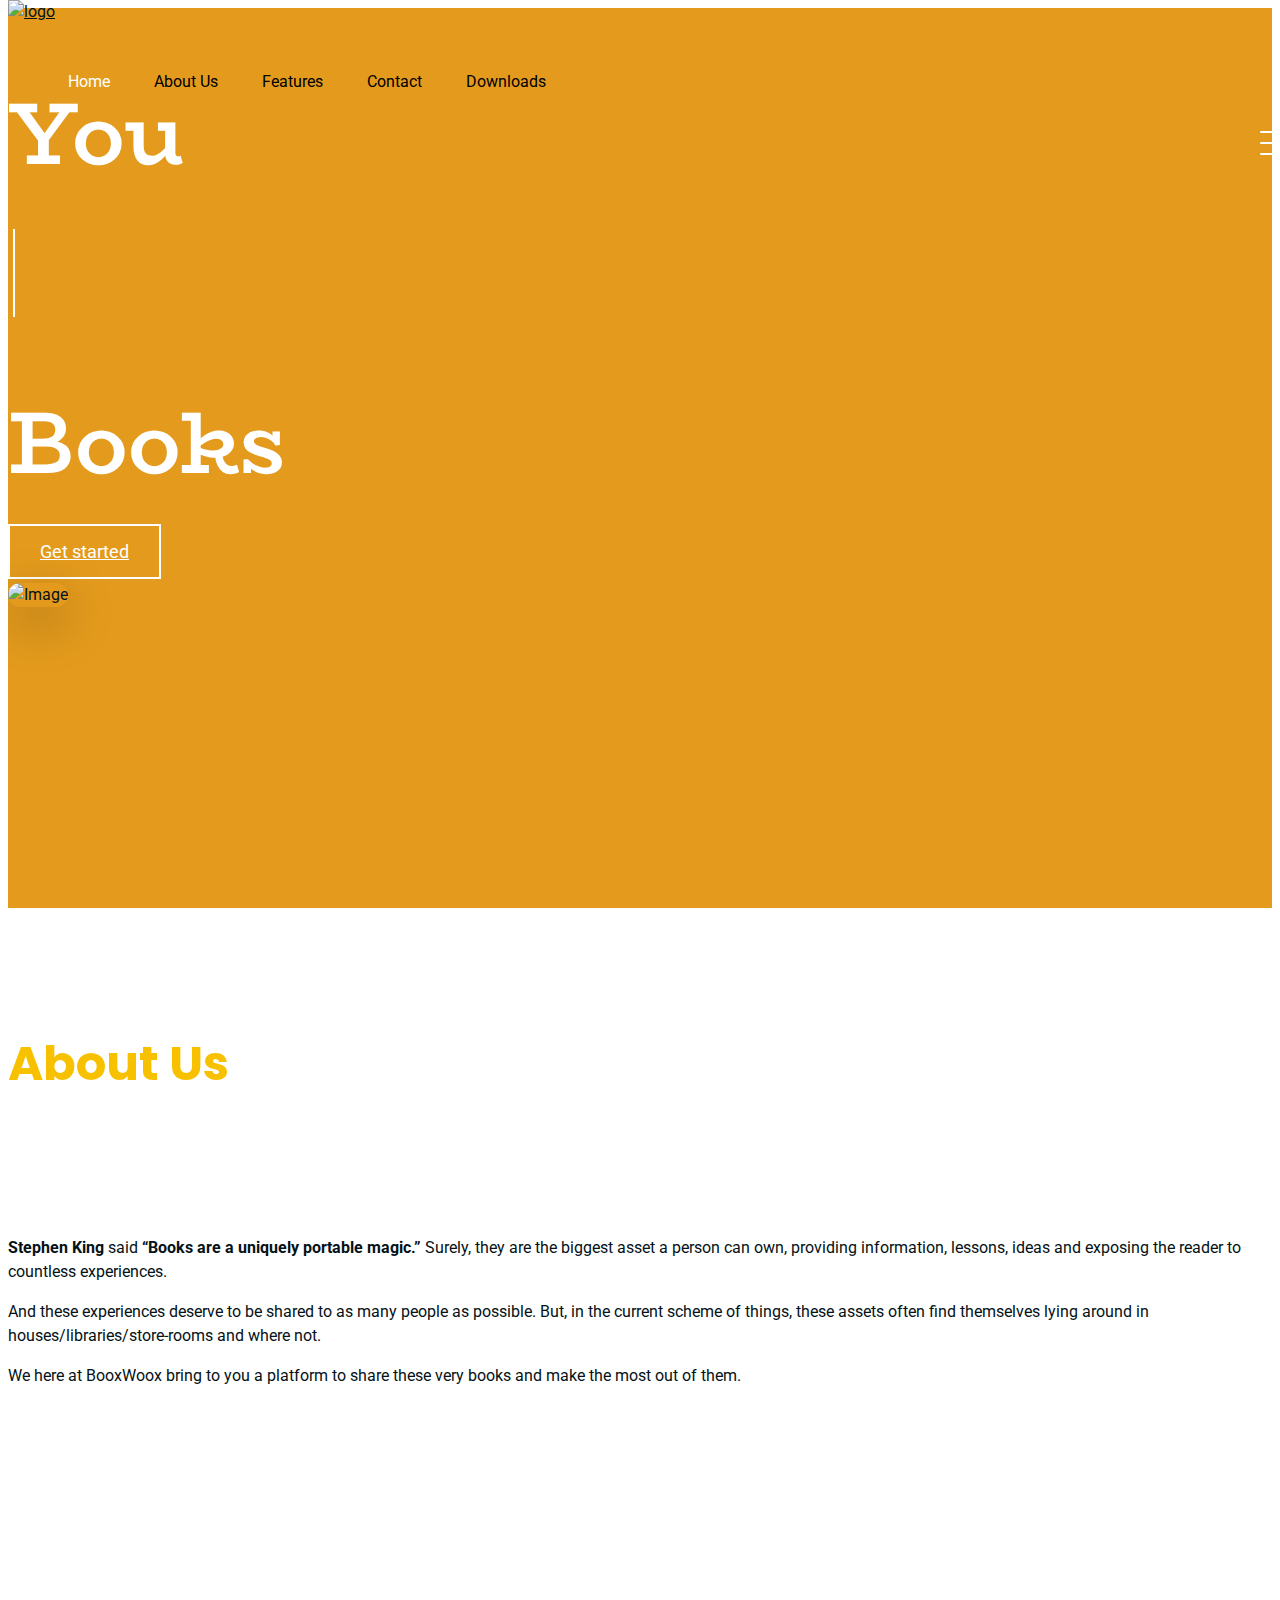
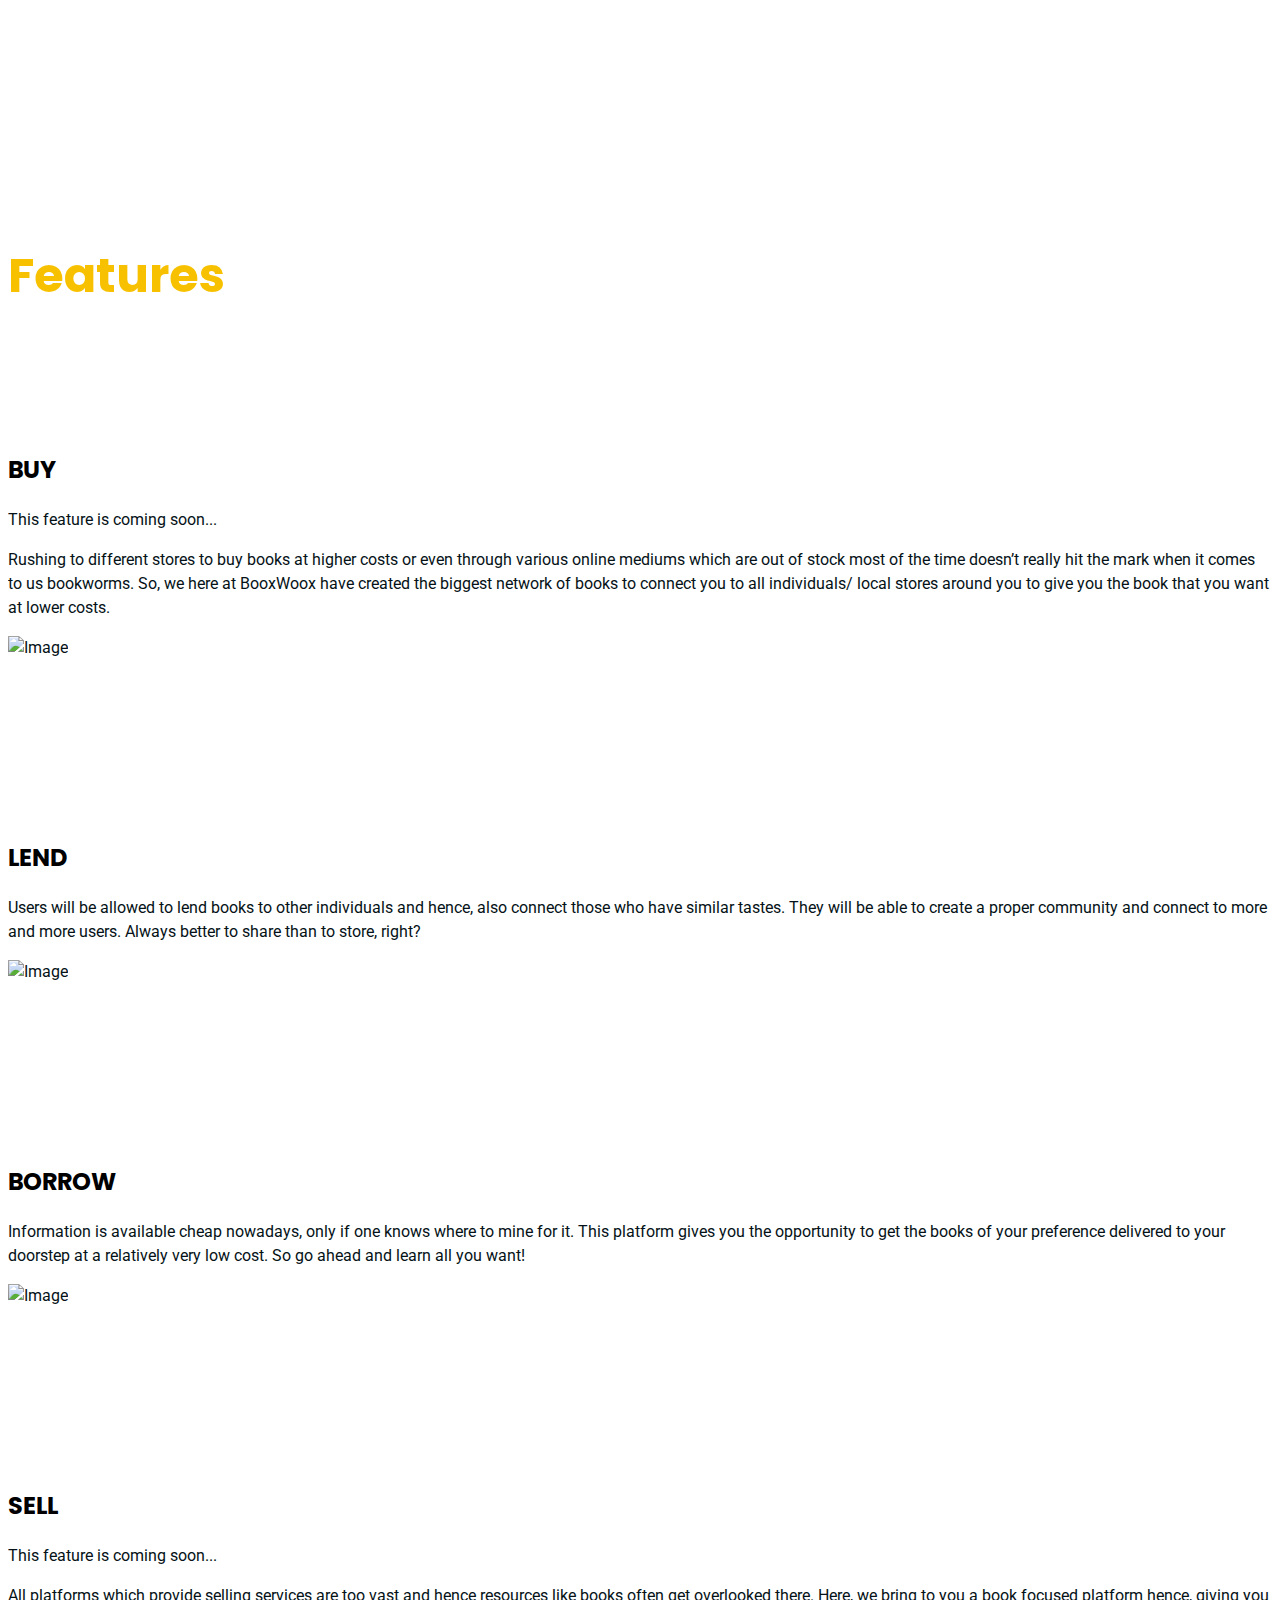
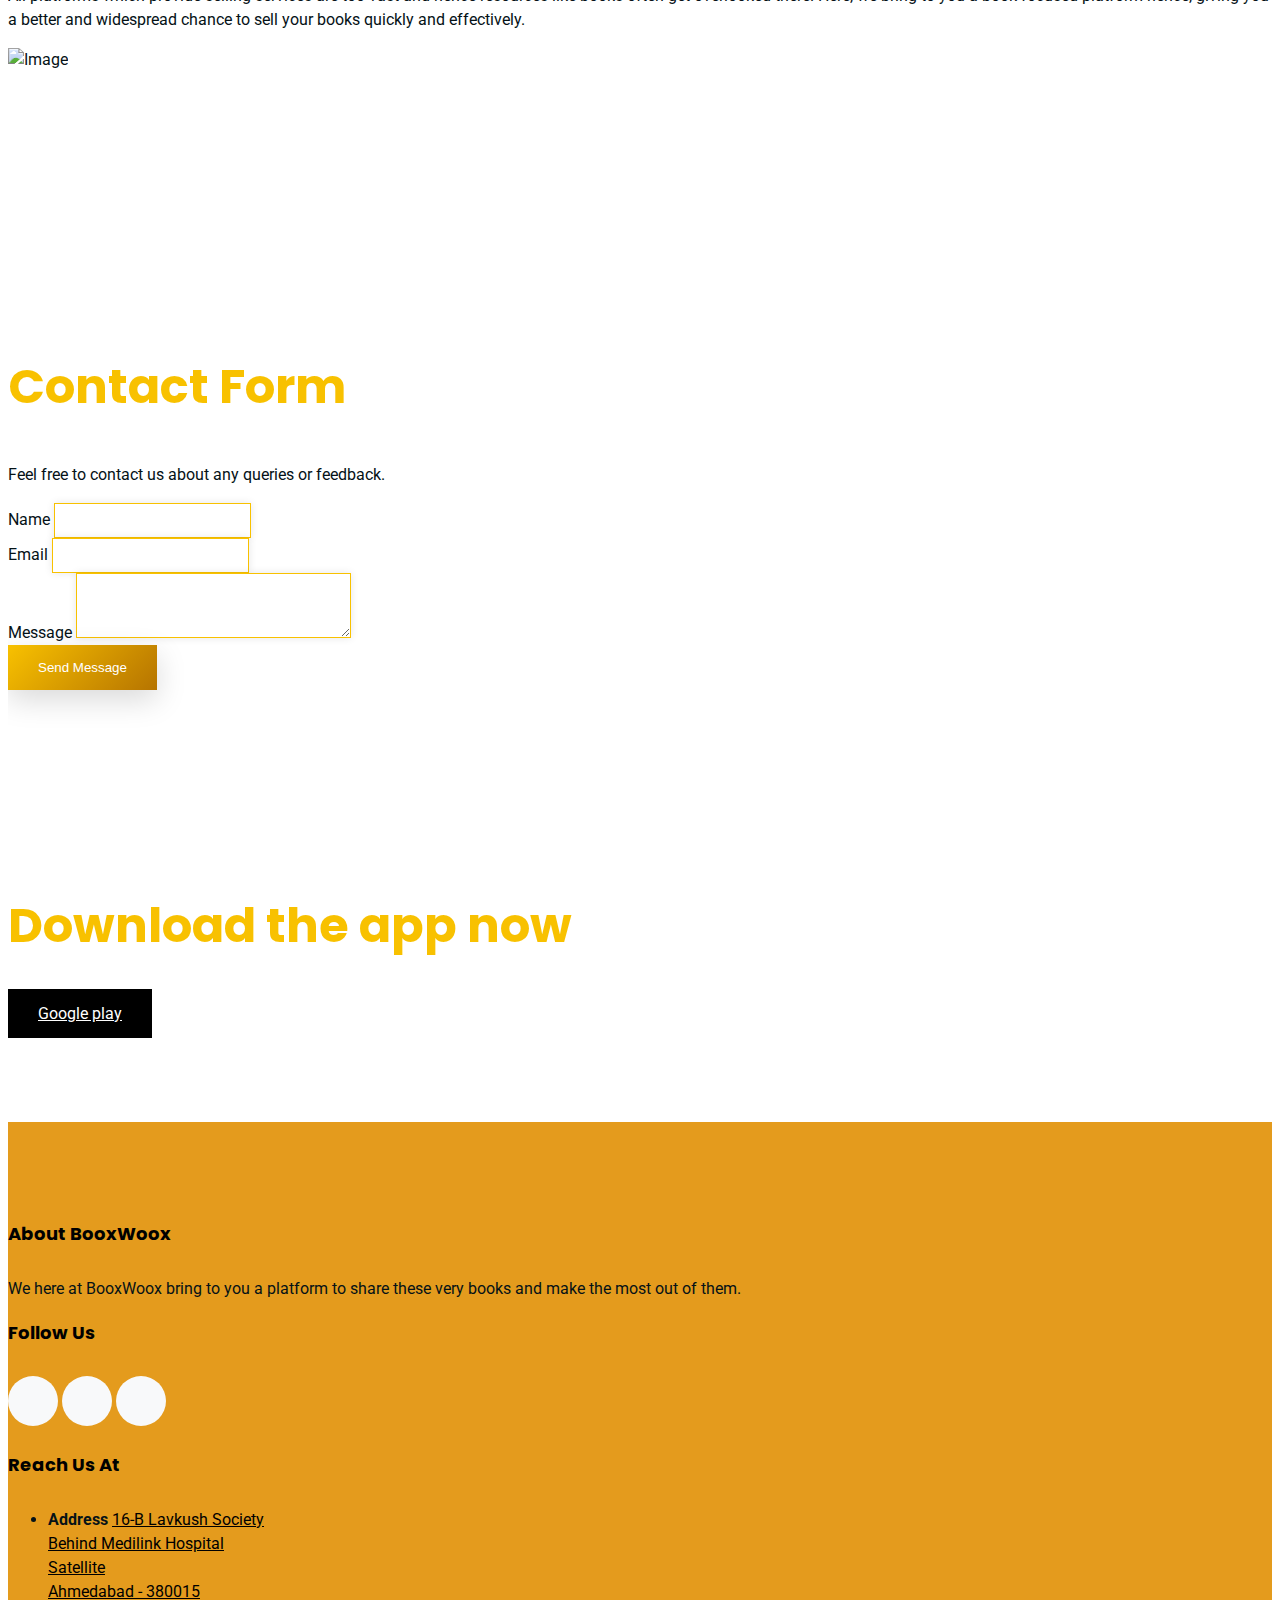
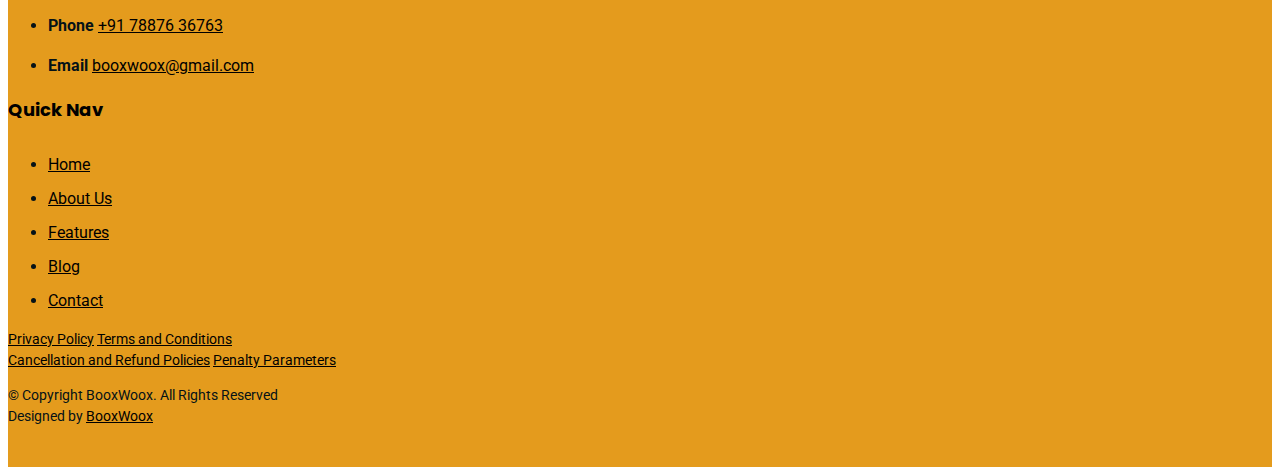
==== commit b43a2d5d: "removed testimonials" ====
--- a/index.html
+++ b/index.html
@@ -57,9 +57,6 @@
                             <li class="active"><a href="#hero" class="nav-link scroll">Home</a></li>
                             <li><a href="#AboutUS" class="nav-link scroll">About Us</a></li>
                             <li><a href="#Features" class="nav-link scroll">Features</a></li>
-
-
-
                             <!-- <li>
                 <a href="blog.html" class="nav-link">Blog</a>
               </li> -->
@@ -86,13 +83,13 @@
 
         <div class="wave">
 
-            <svg width="100%" height="355px" viewBox="0 0 1920 355" version="1.1" xmlns="http://www.w3.org/2000/svg" xmlns:xlink="http://www.w3.org/1999/xlink">
+            <!-- <svg width="100%" height="355px" viewBox="0 0 1920 355" version="1.1" xmlns="http://www.w3.org/2000/svg" xmlns:xlink="http://www.w3.org/1999/xlink">
         <g id="Page-1" stroke="none" stroke-width="1" fill="none" fill-rule="evenodd">
           <g id="Apple-TV" transform="translate(0.000000, -402.000000)" fill="#FFFFFF">
             <path d="M0,439.134243 C175.04074,464.89273 327.944386,477.771974 458.710937,477.771974 C654.860765,477.771974 870.645295,442.632362 1205.9828,410.192501 C1429.54114,388.565926 1667.54687,411.092417 1920,477.771974 L1920,757 L1017.15166,757 L0,757 L0,439.134243 Z" id="Path"></path>
           </g>
         </g>
-      </svg>
+      </svg> -->
 
         </div>
 
@@ -138,7 +135,7 @@
                 <div class="container">
                     <div class="row align-items-center">
                         <div class="col-md-6 mr-auto">
-                            <p class="mb-4">Stephen King said “Books are a uniquely portable magic”. Surely, they are the biggest asset a person can own, providing information, lessons, ideas and exposing the reader to countless experiences. </p>
+                            <p class="mb-4"><b>Stephen King</b> said <b>“Books are a uniquely portable magic.”</b> Surely, they are the biggest asset a person can own, providing information, lessons, ideas and exposing the reader to countless experiences. </p>
                             <p class="mb-4">And these experiences deserve to be shared to as many people as possible. But, in the current scheme of things, these assets often find themselves lying around in houses/libraries/store-rooms and where not. </p>
                             <p class="mb-4">We here at BooxWoox bring to you a platform to share these very books and make the most out of them.</p>
                         </div>
@@ -422,15 +419,15 @@
         </section>
 
         <!-- ======= Testimonials Section ======= -->
-        <section class="section border-top border-bottom">
+        <!-- <section class="section border-top border-bottom">
             <div class="container">
                 <div class="row justify-content-center text-center mb-5">
-                    <div class="col-md-4">
+                    <div class="col-md-12">
                         <h2 class="section-heading">Review From Our Users</h2>
                     </div>
                 </div>
                 <div class="row justify-content-center text-center">
-                    <div class="col-md-7">
+                    <div class="col-md-12">
                         <div class="owl-carousel testimonial-carousel">
                             <div class="review text-center">
                                 <p class="stars">
@@ -504,7 +501,7 @@
                     </div>
                 </div>
             </div>
-        </section>
+        </section> -->
         <!-- End Testimonials Section -->
 
         <!-- ======= CTA Section ======= -->
--- a/assets/css/style.css
+++ b/assets/css/style.css
@@ -27,6 +27,10 @@
 .font-heading {
     font-family: "Poppins", sans-serif;
     color: #000;
+}
+
+.wave {
+    background: 100vh;
 }
 
 .container {
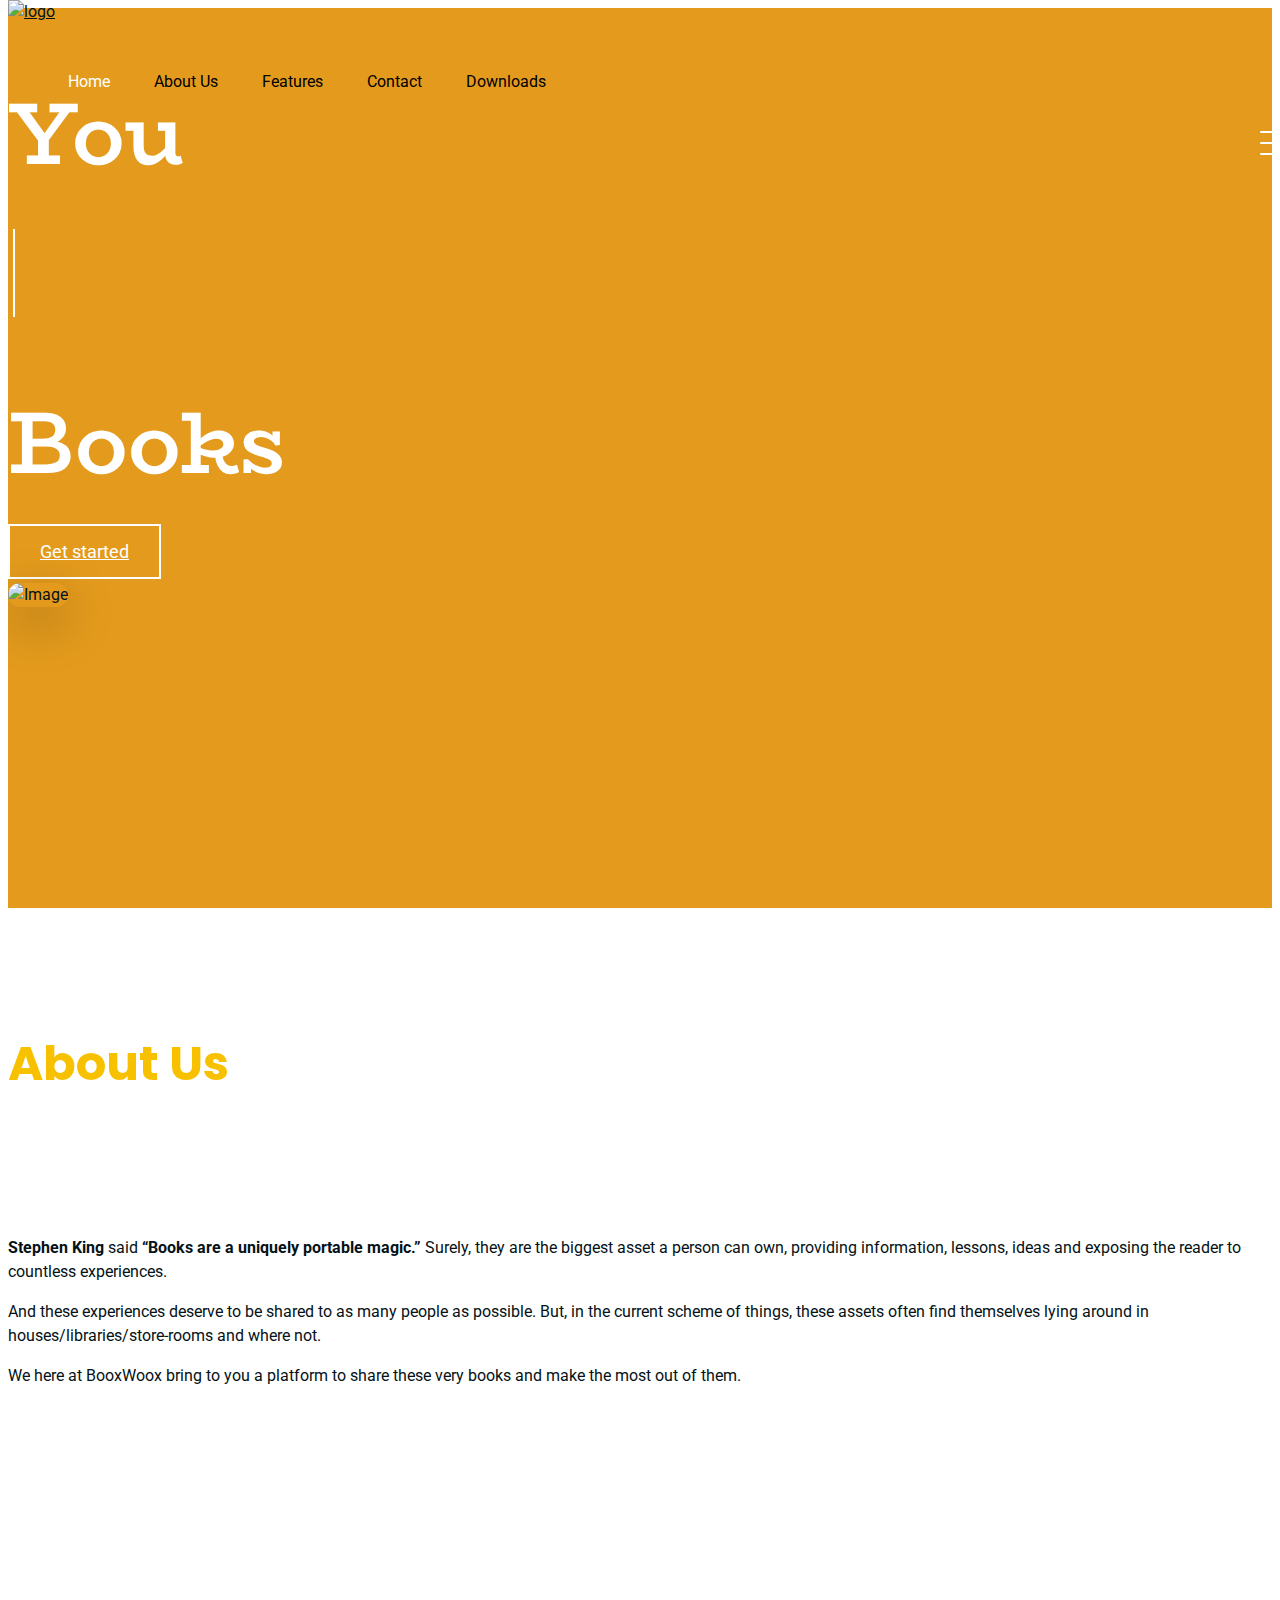
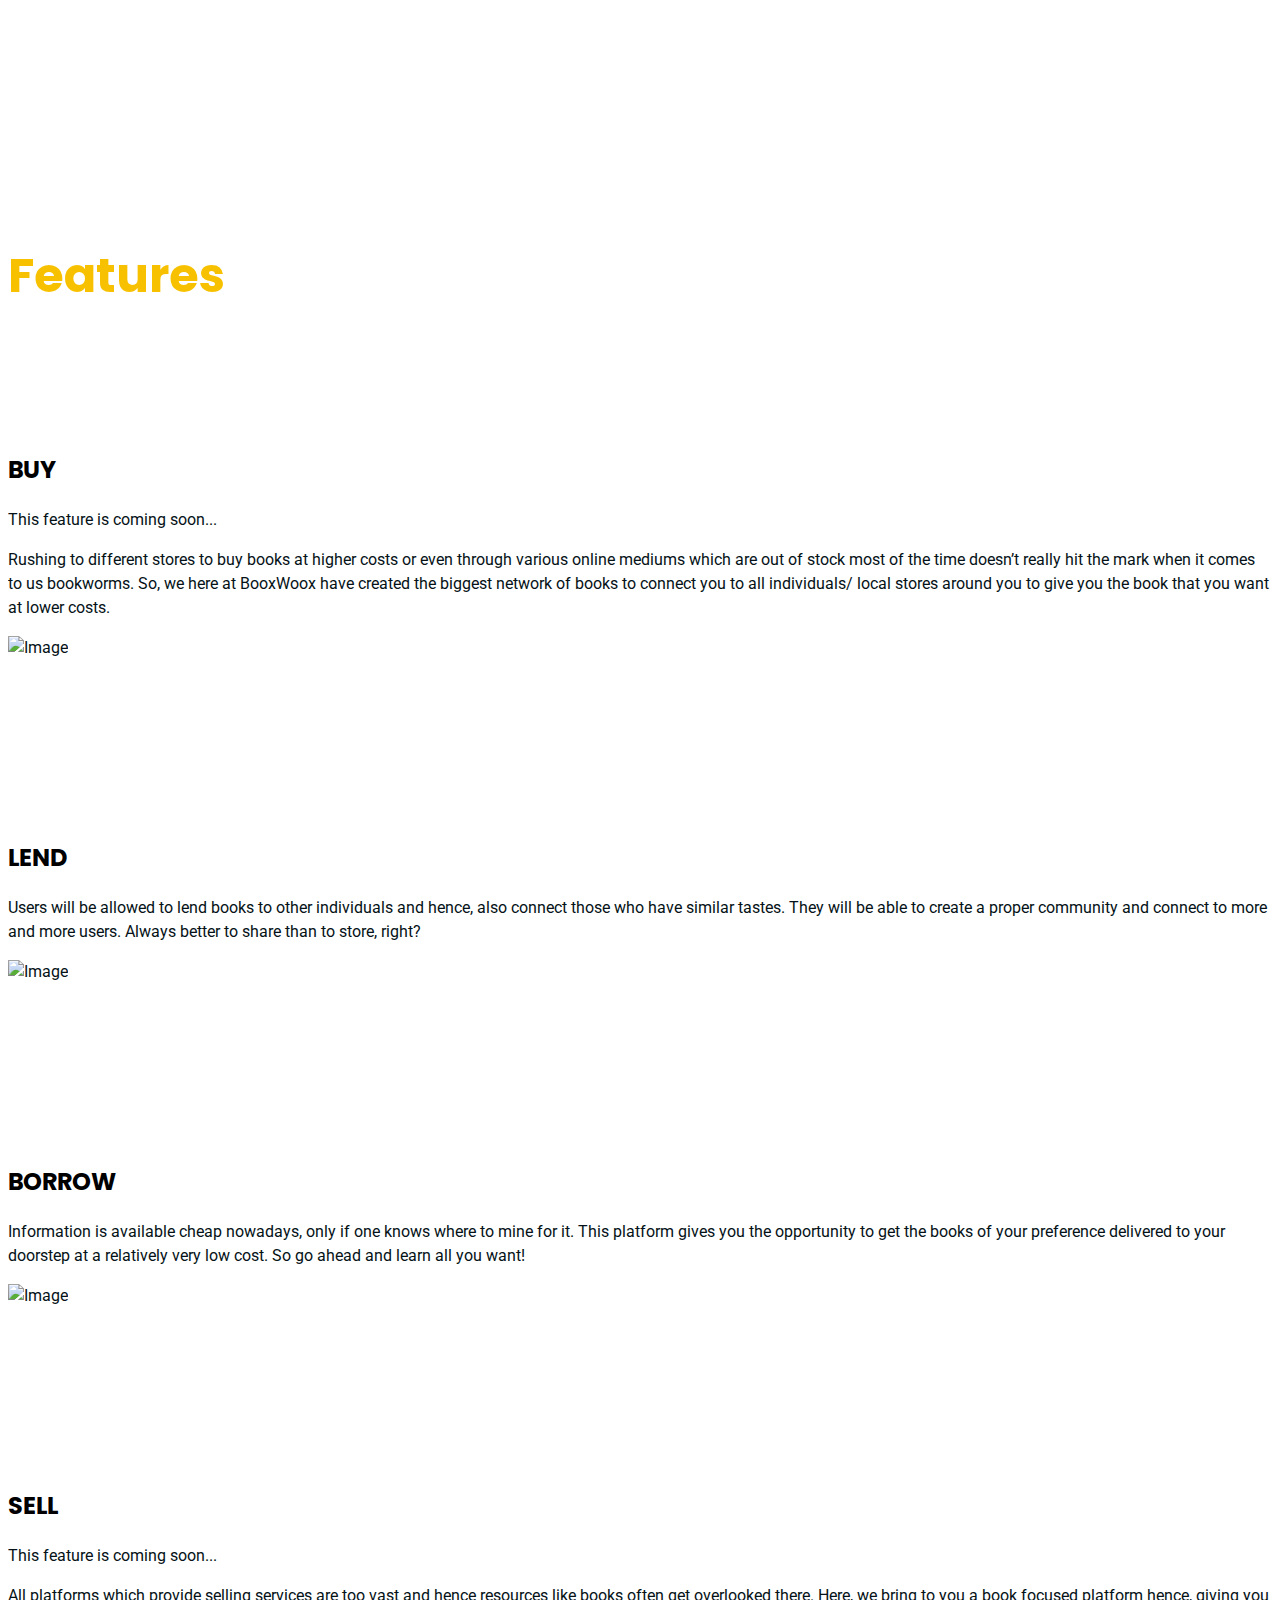
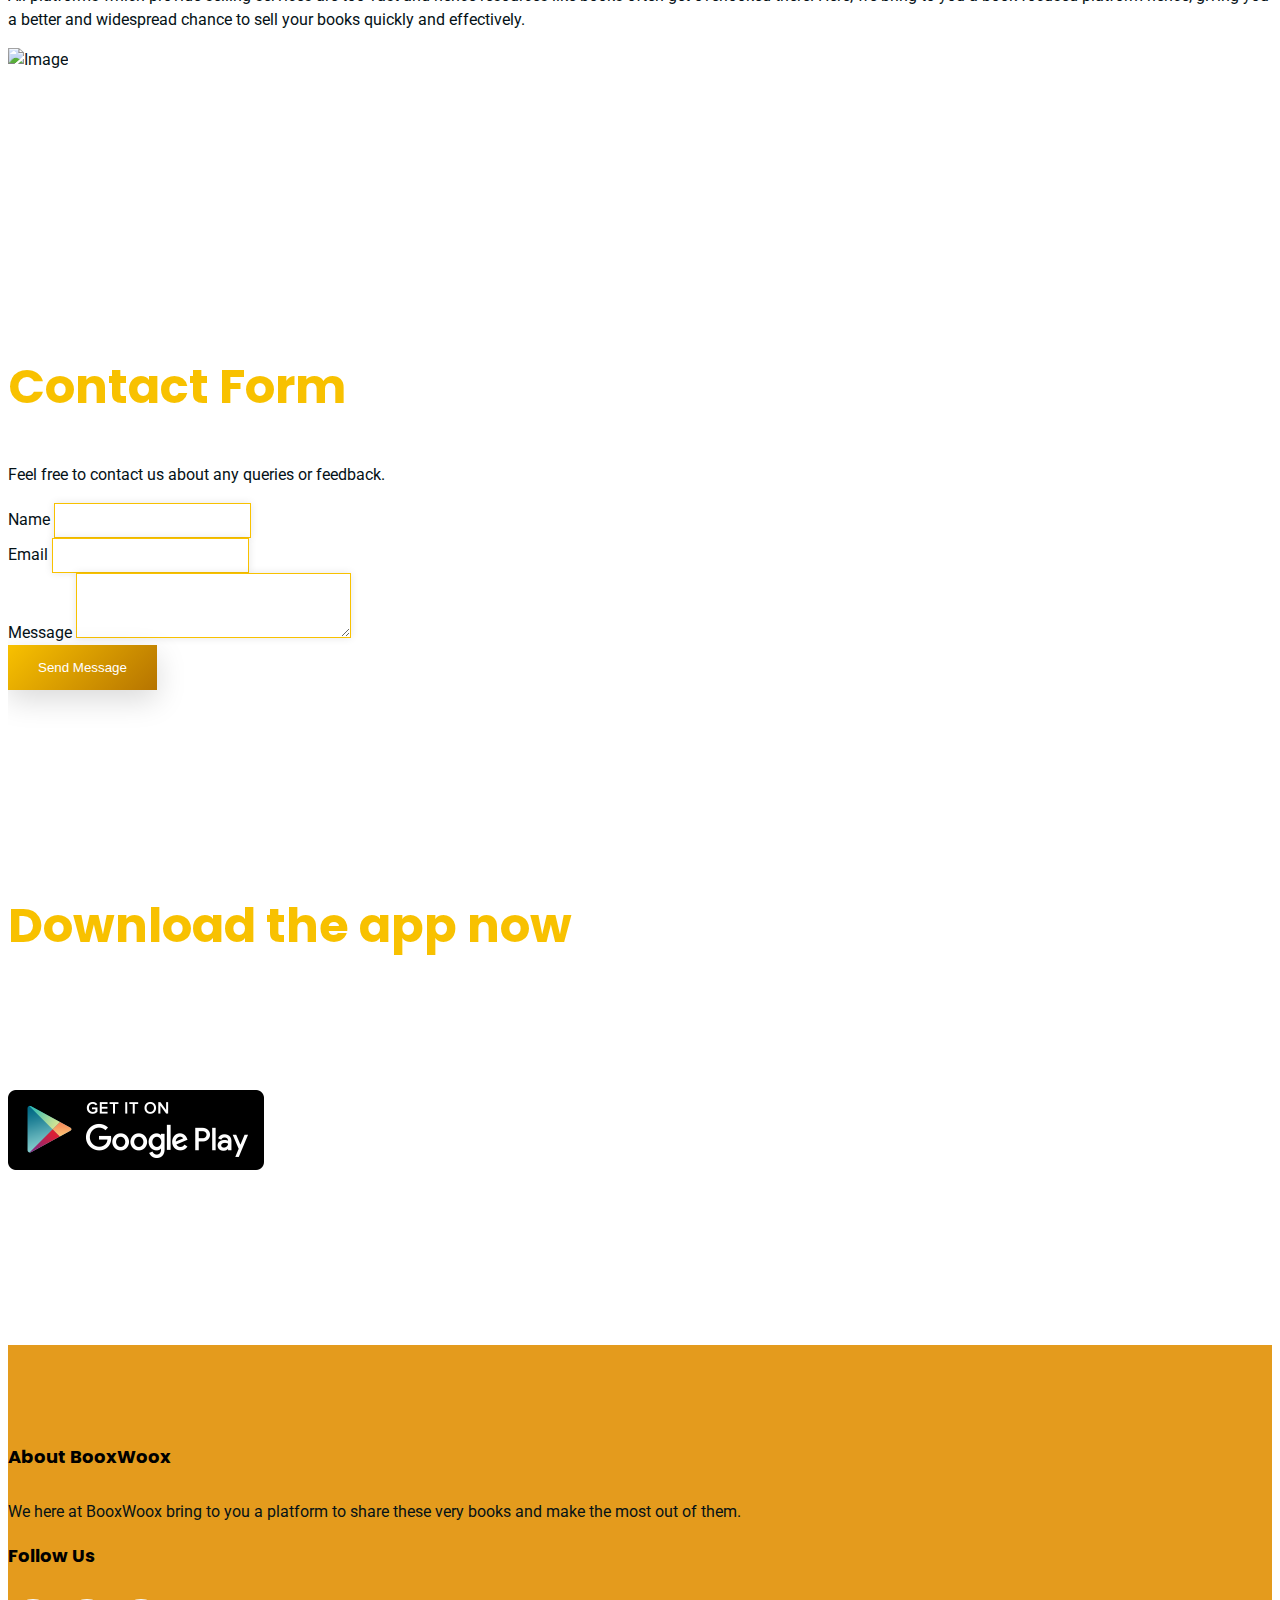
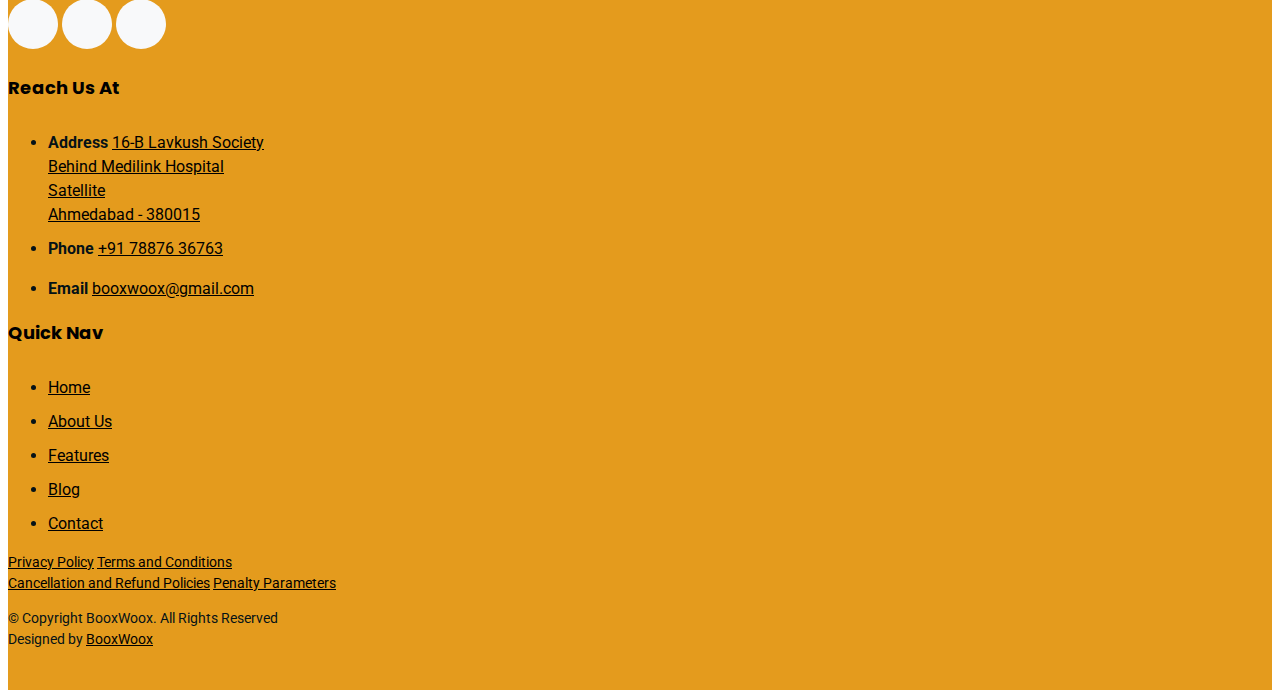
==== commit e8ba154d: "changed google play icon" ====
--- a/index.html
+++ b/index.html
@@ -512,7 +512,8 @@
                         <h2 class='section-heading'>Download the app now</h2>
                     </div>
                     <div class="col-md-5 text-center text-md">
-                        <p><a href="https://play.google.com/store/apps/details?id=com.creatordev.bookollab" target="_blank" rel="noreferrer" class="btn"><span class="icofont-ui-play mr-3"></span>Google play</a></p>
+                        <!-- <p><a href="https://play.google.com/store/apps/details?id=com.creatordev.bookollab" target="_blank" rel="noreferrer" class="btn"><span class="icofont-ui-play mr-3"></span>Google play</a></p> -->
+                        <a href="https://play.google.com/store/apps/details?id=com.creatordev.bookollab" target="_blank" rel="noreferrer"><img src="\assets\img\google-play-png-logo-3799.png" alt="Download"></a>
                     </div>
                 </div>
             </div>
